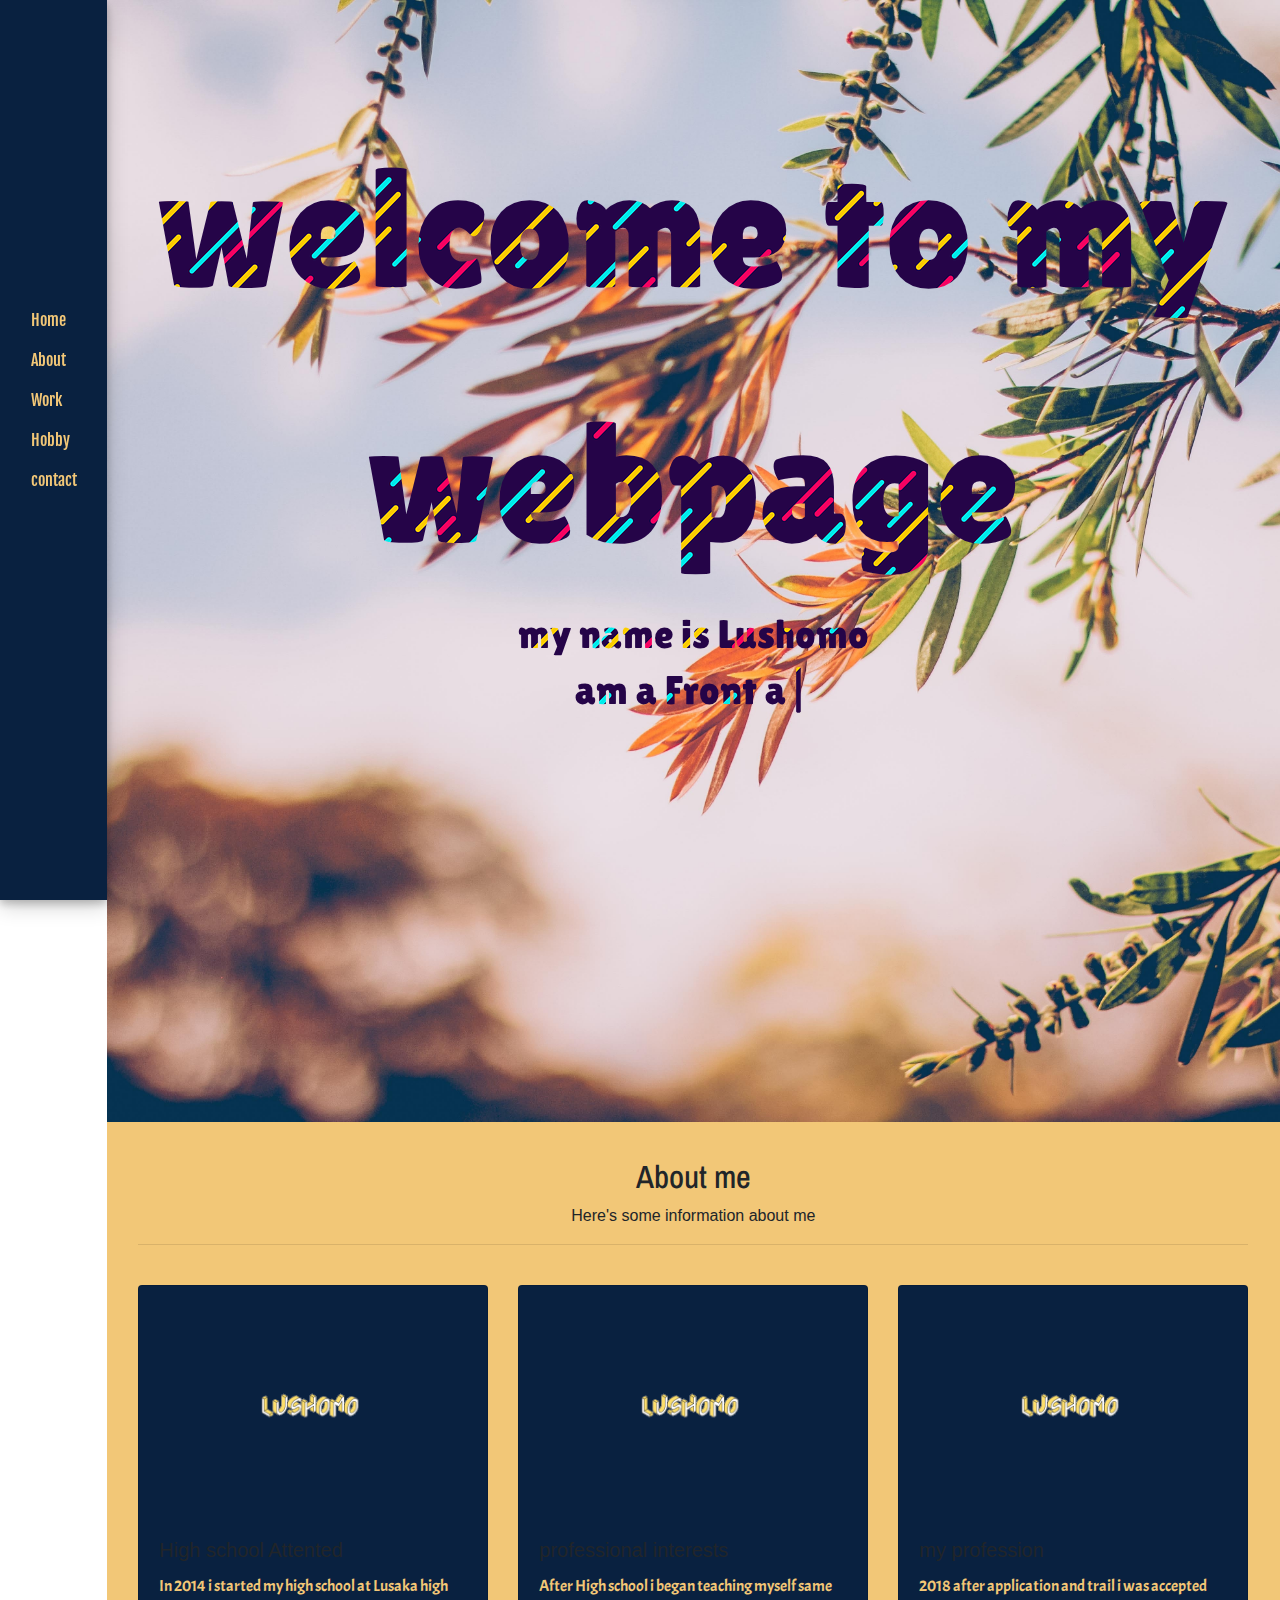
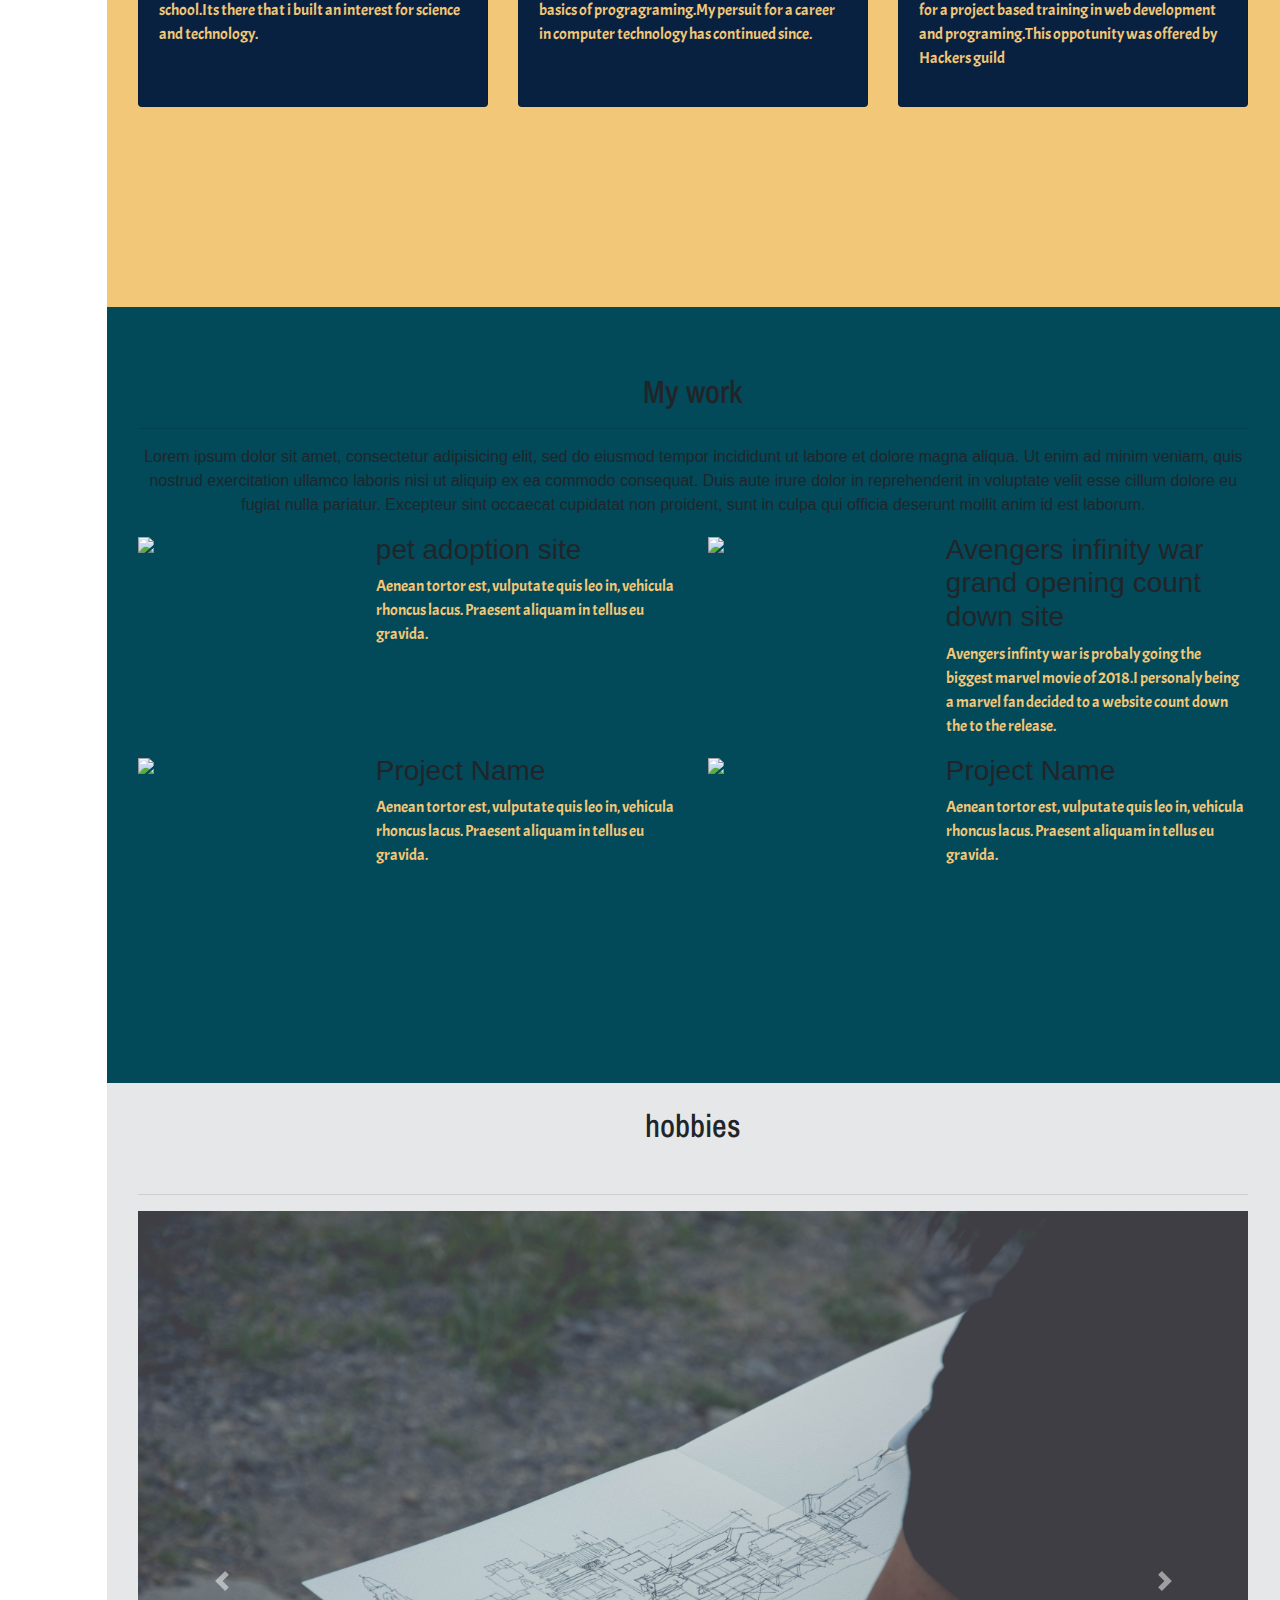
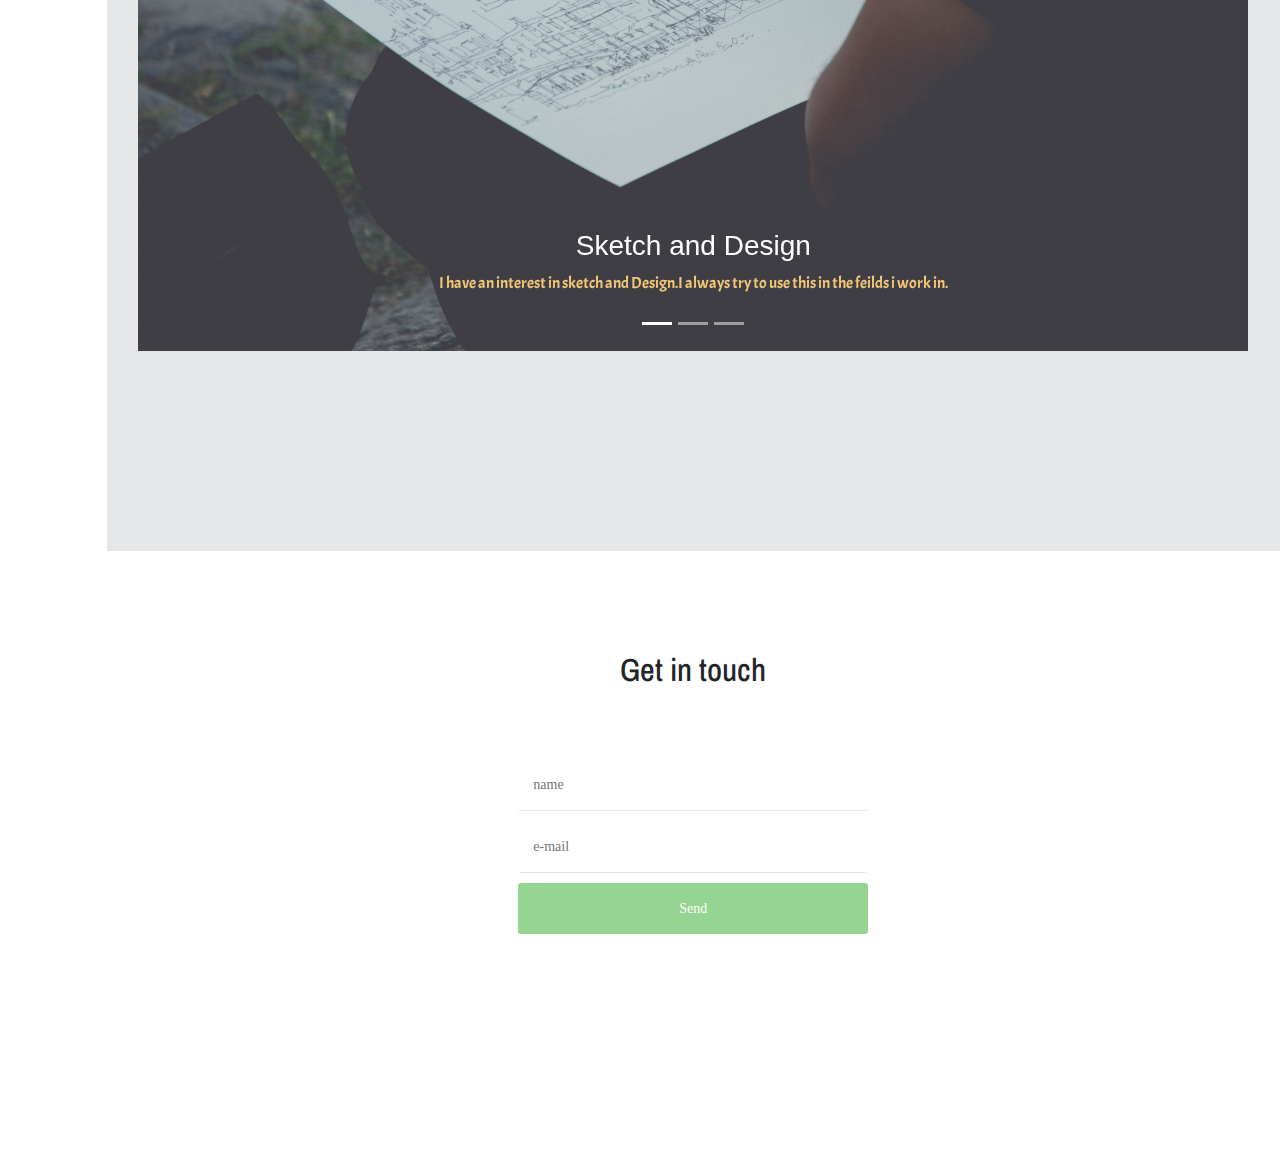
==== index.html @ 825590a0 "added two projects in my work section and updated text in head section" ====
<!DOCTYPE html>
<html>
  <head>
    <meta charset="utf-8">
    <link rel="stylesheet" href="style.css">
    <link rel="stylesheet" href="css/bootstrap.css">
    <link href="https://fonts.googleapis.com/css?family=Josefin+Slab" rel="stylesheet">
    <link href="https://fonts.googleapis.com/css?family=Lilita+One" rel="stylesheet">
    <link href="https://fonts.googleapis.com/css?family=Bungee+Hairline|Fjalla+One|Lilita+One" rel="stylesheet">
    <link href="https://fonts.googleapis.com/css?family=Archivo+Narrow|Bungee+Hairline|Fjalla+One|Lilita+One" rel="stylesheet">
    <link href="https://fonts.googleapis.com/css?family=Acme|Archivo+Narrow|Bungee+Hairline|Fjalla+One|Lilita+One" rel="stylesheet">

    <title>lushomo</title>
  </head>
  <body>

    <div class="container-fluid">
      <div class="row">

<nav class="col-md-1 d-none d-md-block bg-ligh sidebar" id="Nav">
    <a id="home" class="nav-link active" href="#" style="color:#F2C777">Home</a>
    <a id="bt"  class="nav-link active" href="#" style="color:#F2C777">About</a>
    <a  id="bt1"  class="nav-link active" href="#" style="color:#F2C777">Work</a>
    <a  id="bt2" class="nav-link active" href="#"   style="color:#F2C777">Hobby</a>
    <a  id="bt3" class="nav-link active" href="#" style="color:#F2C777">contact</a>
</nav>
<main role="main"class="col-md-11 ml-sm-auto  ">
  <!-- first row -->
<div class="row" id="D1">
  <div class="container">
    <div class="container-text">
      welcome to my webpage
    <h1> my name is Lushomo</h1>
    <h1 style="text-align:center; padding-bottom:200px;" id="headtext"><span class="element"></span></h1>
  </div>
  </div>
</div>
<!-- second row -->
<div class="row" id="D2">
<div class="container">
  <center>
<p id="p1">
  <h2 id="h1">About me</h2>
  Here's some information about me
  <hr>
</p>
</center>
<br>
<div class="card-deck">
  <div class="card" id="c1">
    <img class="card-img-top" src="logo.png" alt="Card image cap">
    <div class="card-body">
      <h5 class="card-title">High school Attented</h5>
      <p class="card-text">In 2014 i started my high school at Lusaka high school.Its there that i built an interest for science and technology.</p>
      <p class="card-text"><small class="text-muted"></small></p>
    </div>
  </div>
  <div class="card" id="c2">
    <img class="card-img-top" src="logo.png" alt="Card image cap">
    <div class="card-body">
      <h5 class="card-title">professional interests</h5>
      <p class="card-text">After High school i began teaching myself same basics of progragraming.My persuit for a career in computer technology has continued since.</p>
      <p class="card-text"><small class="text-muted"></small></p>
    </div>
  </div>
  <div class="card" id="c3">
    <img class="card-img-top"src="logo.png" alt="Card image cap">
    <div class="card-body">
      <h5 class="card-title"> my profession</h5>
      <p class="card-text">2018 after application and trail i was accepted for a project based training in web development and programing.This oppotunity was offered by Hackers guild</p>
      <p class="card-text"><small class="text-muted"></small></p>
    </div>
  </div>
</div>
</div>
</div>
<!-- third row -->
<div class="row 1" id="D3">
  <div class="container">
  <center>
<p id="p2">
  <h2 id="h2">My work</h2>
  <hr>
  Lorem ipsum dolor sit amet, consectetur adipisicing elit, sed do eiusmod tempor incididunt ut labore et dolore magna aliqua. Ut enim ad minim veniam, quis nostrud exercitation ullamco laboris nisi ut aliquip ex ea commodo consequat. Duis aute irure dolor in reprehenderit in voluptate velit esse cillum dolore eu fugiat nulla pariatur. Excepteur sint occaecat cupidatat non proident, sunt in culpa qui officia deserunt mollit anim id est laborum.
</p>
</center>
<div class="row projects">
              <div class="col-sm-6 item">
                  <div class="row">
                      <div class="col-md-5">
                          <a href="https://placeholder.com"><img class="img-responsive" src="http://via.placeholder.com/150x150"></a>
                      </div>
                      <div class="col-md-7">
                          <h3 class="name">pet adoption site</h3>
                          <p class="description">Aenean tortor est, vulputate quis leo in, vehicula rhoncus lacus. Praesent aliquam in tellus eu gravida.</p>
                      </div>
                  </div>
              </div>
              <br>
              <div class="col-sm-6 item">
                  <div class="row">
                      <div class="col-md-5">
                          <a href="https://placeholder.com"><img class="img-responsive" src="http://via.placeholder.com/150x150"></a>
                      </div>
                      <div class="col-md-7">
                          <h3 class="name">Avengers infinity war grand opening count down site</h3>
                          <p class="description">Avengers infinty war is probaly going  the biggest marvel movie of 2018.I personaly being a marvel fan decided to a website count down the to the release.</p>
                      </div>
                  </div>
              </div>
              <br>
              <div class="col-sm-6 item">
                  <div class="row">
                      <div class="col-md-5">
                          <a href="https://placeholder.com"><img class="img-responsive" src="http://via.placeholder.com/150x150"></a>
                      </div>
                      <div class="col-md-7">
                          <h3 class="name">Project Name</h3>
                          <p class="description">Aenean tortor est, vulputate quis leo in, vehicula rhoncus lacus. Praesent aliquam in tellus eu gravida.</p>
                      </div>
                  </div>
              </div>
              <br>
              <div class="col-sm-6 item">
                  <div class="row">
                      <div class="col-md-5">
                          <a href="https://placeholder.com"><img class="img-responsive" src="http://via.placeholder.com/150x150"></a>
                      </div>
                      <div class="col-md-7">
                          <h3 class="name">Project Name</h3>
                          <p class="description">Aenean tortor est, vulputate quis leo in, vehicula rhoncus lacus. Praesent aliquam in tellus eu gravida.</p>
                      </div>
                  </div>
              </div>
          </div>
</div>
</diV>
<!-- fourth row -->
<div class="row" id="D4">
  <div class="container">
    <br>
<center>
  <h2 id="h3"> hobbies</h2>
</center>
<br>
<hr>

<!-- carousel -->
<div id="carouselExampleIndicators" class="carousel slide" data-ride="carousel">
  <ol class="carousel-indicators">
    <li data-target="#carouselExampleIndicators" data-slide-to="0" class="active"></li>
    <li data-target="#carouselExampleIndicators" data-slide-to="1"></li>
    <li data-target="#carouselExampleIndicators" data-slide-to="2"></li>
  </ol>
  <div class="carousel-inner">
    <div class="carousel-item active">
      <img class="d-block w-100" src="sd.jpg" alt="First slide">
      <div class="carousel-caption d-none d-md-block">
    <h3>Sketch and Design</h3>
    <p>I have an interest in sketch and Design.I always try to use this in the feilds i work in. </p>
  </div>
    </div>
    <div class="carousel-item">
      <img class="d-block w-100" src="travel.jpg" alt="Second slide">
      <div class="carousel-caption d-none d-md-block">
    <h3>travel</h3>
    <p>I love to travel </p>
  </div>
    </div>
    <div class="carousel-item">
      <img class="d-block w-100" src="code.jpg" alt="Third slide">
      <div class="carousel-caption d-none d-md-block">
    <h3>coding</h3>
    <p>Developed an imterest of coding and later decided to ersue it as a career</p>
  </div>
    </div>
  </div>
    <a class="carousel-control-prev" href="#carouselExampleIndicators" role="button" data-slide="prev">
      <span class="carousel-control-prev-icon" aria-hidden="true"></span>
      <span class="sr-only">Previous</span>
    </a>
    <a class="carousel-control-next" href="#carouselExampleIndicators" role="button" data-slide="next">
      <span class="carousel-control-next-icon" aria-hidden="true"></span>
      <span class="sr-only">Next</span>
    </a>
    </div>
  </div>
</div>
<!-- fifth -->
<div class="row" id="D5">
  <div class="container">
    <center><h2 id="h4">Get in touch</h2></center>
    <!-- form -->
    <form id="subscribe">
<input type="text" placeholder="name">
<input type="text" placeholder="e-mail">
<input type="submit" value="Send">
</form>
<br>
<br>
<br>
<br>
<br>
<br>
<br>
<br>
<br>
<center>
<i class="fab fa-facebook fa-lg "></i>
<i class="fab fa-twitter-square fa-lg "></i>
</center>
<br>
  </div>
</div>
</main>
      </div>
    </div>
    <!-- script -->
<script src="js/jquery-3.3.1.min.js" charset="utf-8"></script>
<script src="typed.js-master/lib/typed.min.js" charset="utf-8"></script>
<script src="js/script.js" charset="utf-8"></script>
<script src="js/bootstrap.js" charset="utf-8"></script>
<script defer src="https://use.fontawesome.com/releases/v5.0.7/js/all.js"></script>



  </body>
</html>
---- style.css ----
html {
  box-sizing: border-box;
}
#Nav{

  background-color: #092140;
   height: 100%;
   position: fixed;
   top: 0;
   bottom: 0;
   left: 0;
   z-index: 100;
   padding-top: 300px;
    box-shadow: 0 4px 8px 0 rgba(0, 0, 0, 0.2), 0 6px 20px 0 rgba(0, 0, 0, 0.19);
    text-shadow: 0 4px 8px 0 rgba(0, 0, 0, 0.2), 0 6px 20px 0 rgba(0, 0, 0, 0.19);
}

#headtext{
  /*font-family: 'Josefin Slab', serif;
  color: #E6E7E8*/
  padding-bottom: 300px
}
#h1{
font-family: 'Archivo Narrow', sans-serif;
  }
  #h2{
font-family: 'Archivo Narrow', sans-serif;

  }
#h3{
font-family: 'Archivo Narrow', sans-serif;
  }
 #h4{
  font-family: 'Archivo Narrow', sans-serif;
  padding-top: 100px
}
p{
  font-family: 'Acme', sans-serif;
  color: #F2C777;
}


#D1{
background: url(tree.jpg) center;
  background-size: cover;
  padding-top: 100px;
  position: relative;
  text-align: center;

}

#D2{
  background: #F2C777;
  padding-top: 20px;
  padding-bottom: 200px;
}
#D3{
  background: #024959;
  padding-bottom: 200px;
  padding-top: 50px;

}
#D4{
background: #E6E7E8;
padding-bottom: 200px
}

a{
  font-family: 'Fjalla One', sans-serif;
  color: #BF2A2A
}
a:hover{
  transition: all 0.3s cubic-bezier(0.000, 0.000, 0.230, 1);
    background-position: 0%;
    color:  #BF2A2A;
}
/*heading style*/
@keyframes filling {
  from{
    background-position: center 25%;
  }
  to {
    background-position: center 50%;
  }
}

.container-text {
  background-image:  url("textbg.png");
  -webkit-text-fill-color: transparent;
  -webkit-background-clip: text;
  color:  #FFFFFF;
  padding-bottom:200px;
  font-size: 170px;
font-family: 'Lilita One', cursive;
  animation: filling 3s ease forwards;

}
/*form style*/
@import url(https://fonts.googleapis.com/css?family=Open+Sans);

html {
    background: #f8f8f8;
}


#subscribe {
    width: 350px;
    margin: 70px auto 0;
}

#subscribe input[type="text"], #subscribe input[type="submit"] {
    font-family: Open Sans;
    font-size: 14px;
    width: 350px;
    padding: 15px;
    box-sizing: border-box;
    -moz-box-sizing: border-box;
    border: none;
    -moz-border-radius: 3px;
    border-radius: 3px;
}

#subscribe input[type="text"] {
    background: white;
    margin: 0 0 10px;
    border-bottom: 1px solid #e5e5e5;
}

#subscribe input[type="text"]:focus {
    outline: none;
}

#subscribe input[type="submit"] {
    background: #96d492;
    color: white;
    cursor: pointer;
}

#subscribe input[type="submit"]:hover {
    background: #A4DFA1;
}

#subscribe input[type="submit"]:active {
    background: #8CC988;
}

[placeholder]:focus::-webkit-input-placeholder {
    -webkit-transition: all 0.3s ease-in-out;
    -moz-transition: all 0.3s ease-in-out;
    -ms-transition: all 0.3s ease-in-out;
    -o-transition: all 0.3s ease-in-out;
    transition: all 0.3s ease-in-out;
    -webkit-transform: translate(300px, 0);
    -moz-transform: translate(300px, 0);
    -ms-transform: translate(300px, 0);
    -o-transform: translate(300px, 0);
    transform: translate(300px, 0);
    opacity: 0;
}
 #c1 {
  background-color: #092140;
}
#c2 {
  background-color: #092140;
}
#c3 {
  background-color: #092140;
}
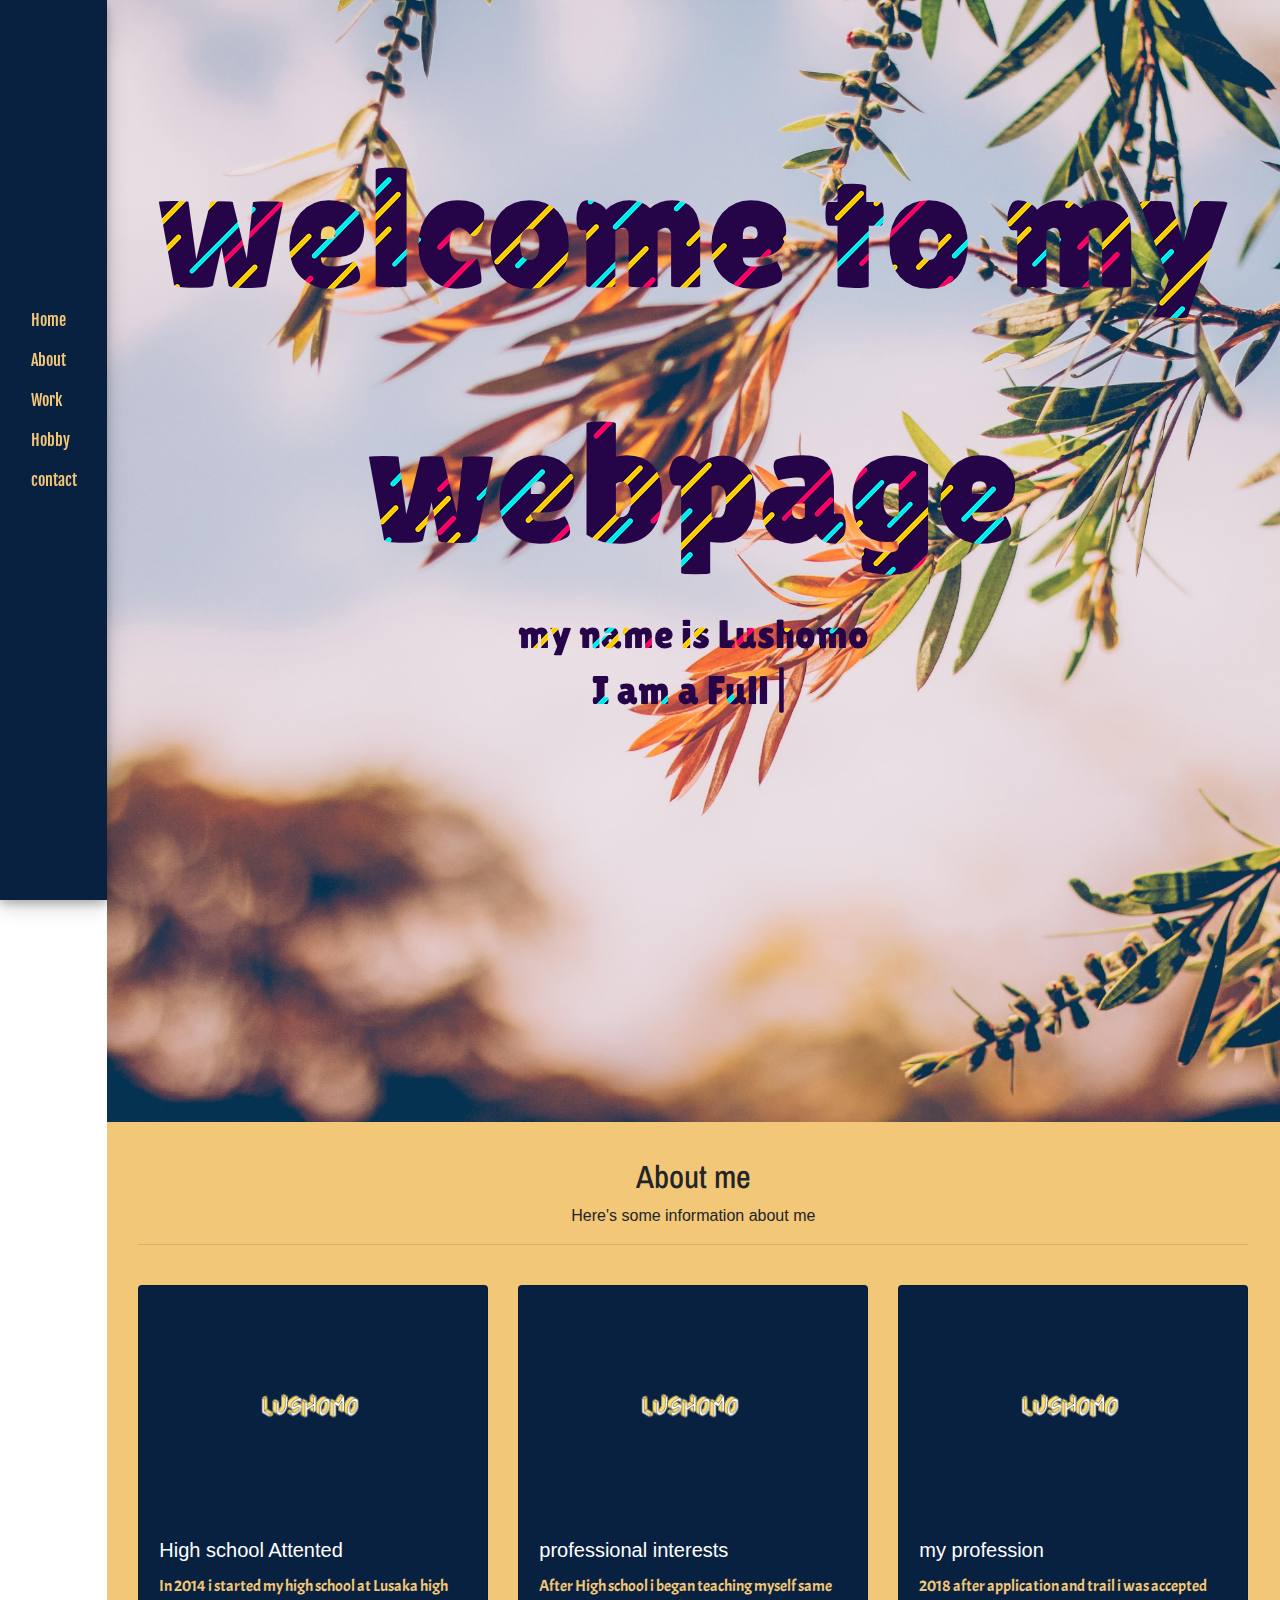
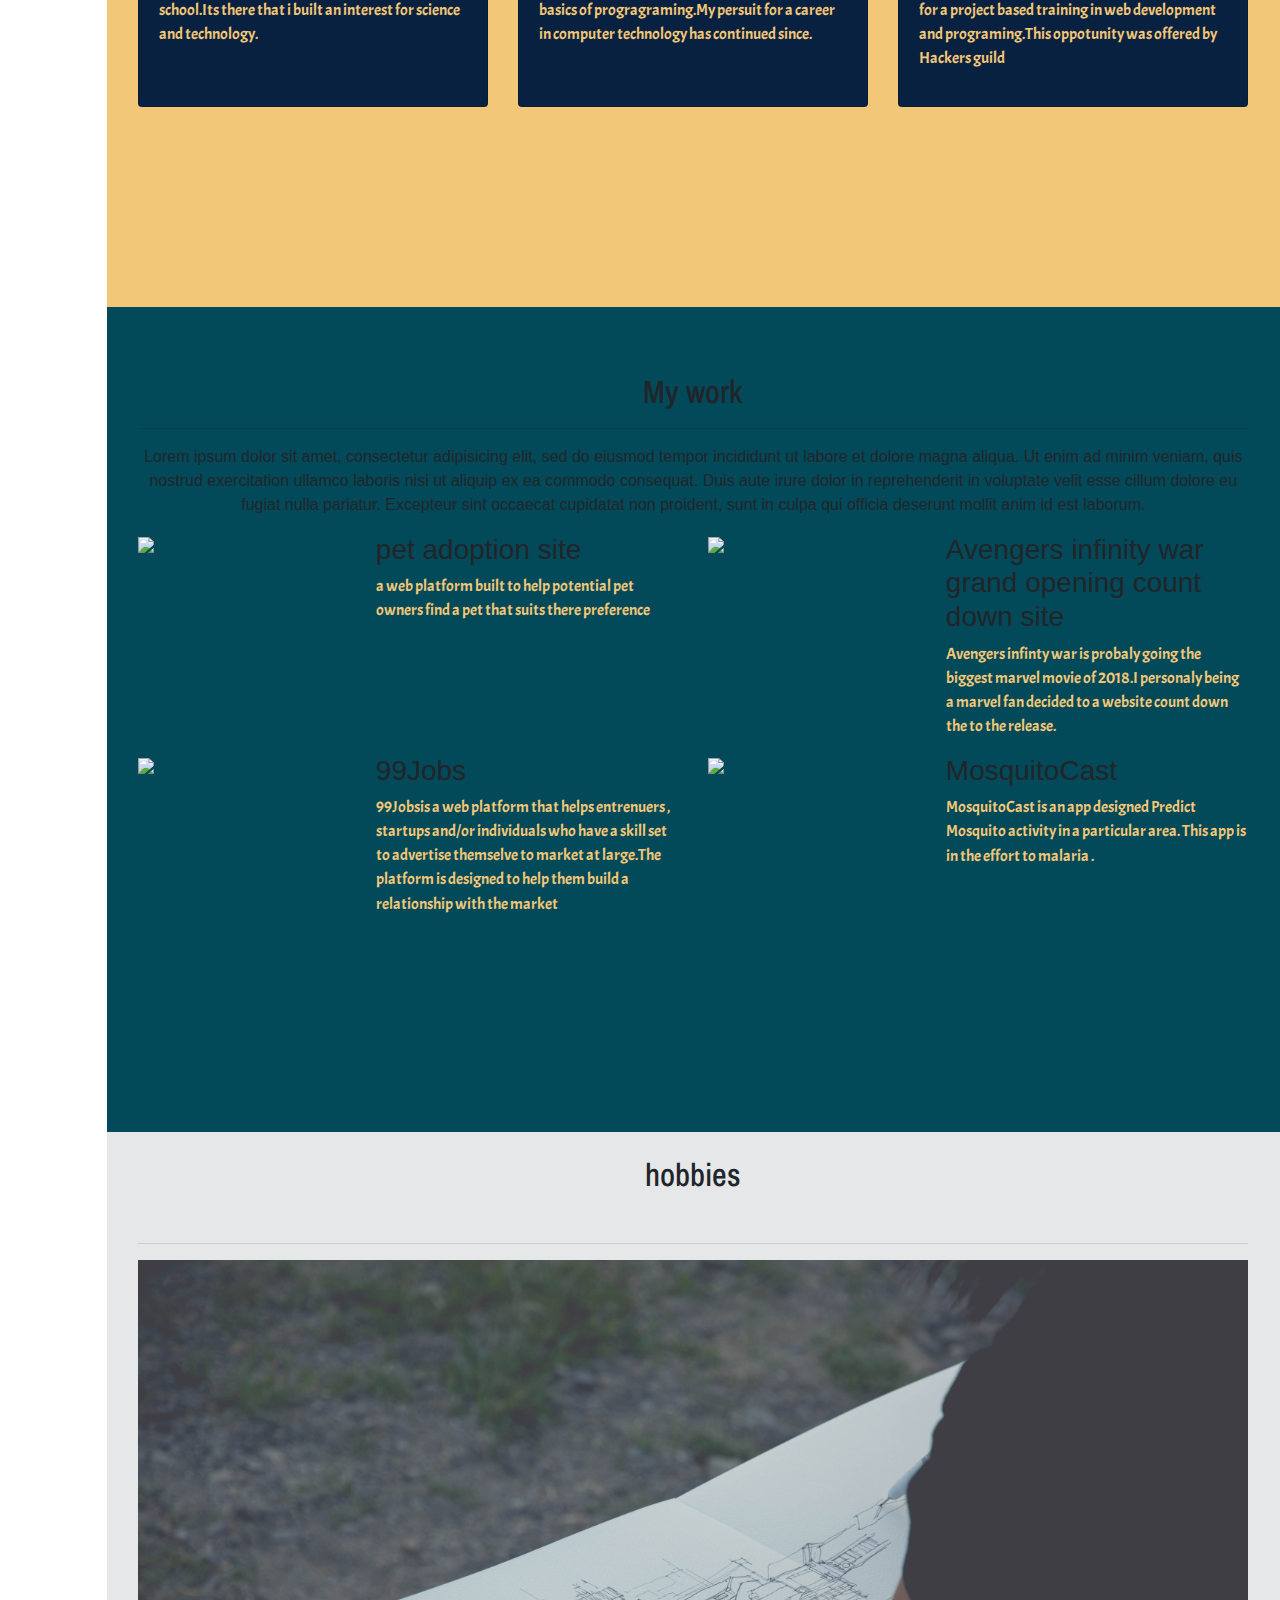
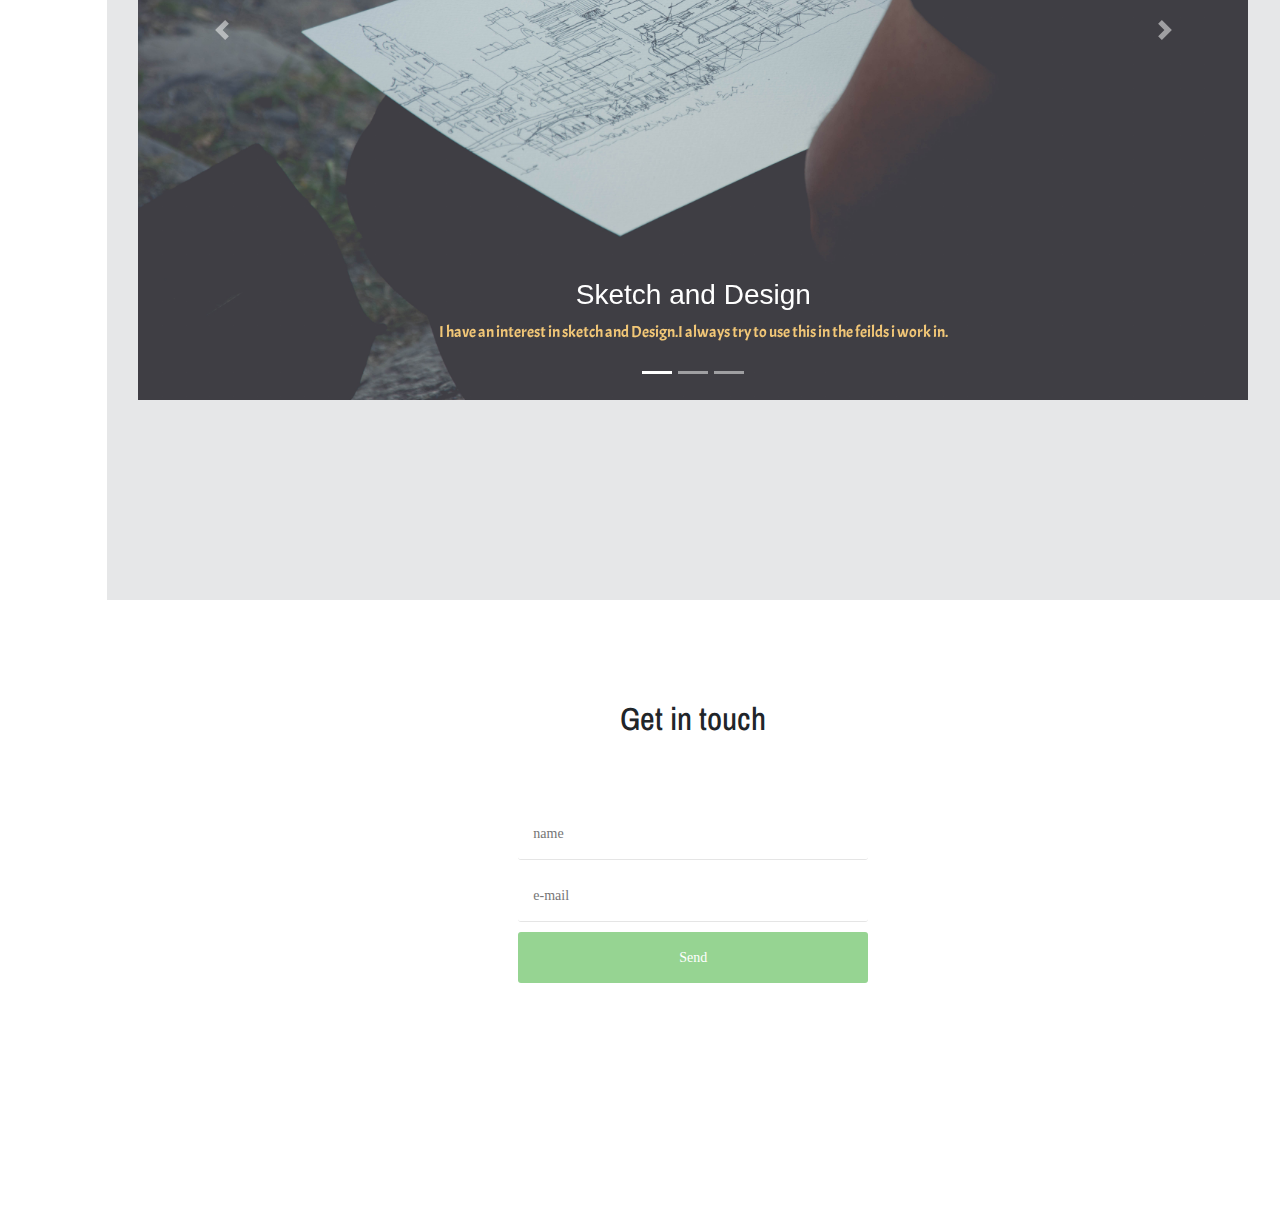
==== commit ba3dd53e: "updated my projects sections ,updated page introductions and change card titles to white for constra" ====
--- a/index.html
+++ b/index.html
@@ -36,7 +36,7 @@
   </div>
 </div>
 <!-- second row -->
-<div class="row" id="D2">
+<section class="row" id="D2">
 <div class="container">
   <center>
 <p id="p1">
@@ -50,7 +50,7 @@
   <div class="card" id="c1">
     <img class="card-img-top" src="logo.png" alt="Card image cap">
     <div class="card-body">
-      <h5 class="card-title">High school Attented</h5>
+      <h5 class="card-title title-color">High school Attented</h5>
       <p class="card-text">In 2014 i started my high school at Lusaka high school.Its there that i built an interest for science and technology.</p>
       <p class="card-text"><small class="text-muted"></small></p>
     </div>
@@ -58,7 +58,7 @@
   <div class="card" id="c2">
     <img class="card-img-top" src="logo.png" alt="Card image cap">
     <div class="card-body">
-      <h5 class="card-title">professional interests</h5>
+      <h5 class="card-title title-color">professional interests</h5>
       <p class="card-text">After High school i began teaching myself same basics of progragraming.My persuit for a career in computer technology has continued since.</p>
       <p class="card-text"><small class="text-muted"></small></p>
     </div>
@@ -66,14 +66,14 @@
   <div class="card" id="c3">
     <img class="card-img-top"src="logo.png" alt="Card image cap">
     <div class="card-body">
-      <h5 class="card-title"> my profession</h5>
+      <h5 class="card-title title-color"> my profession</h5>
       <p class="card-text">2018 after application and trail i was accepted for a project based training in web development and programing.This oppotunity was offered by Hackers guild</p>
       <p class="card-text"><small class="text-muted"></small></p>
     </div>
   </div>
 </div>
 </div>
-</div>
+</section>
 <!-- third row -->
 <div class="row 1" id="D3">
   <div class="container">
@@ -92,7 +92,7 @@
                       </div>
                       <div class="col-md-7">
                           <h3 class="name">pet adoption site</h3>
-                          <p class="description">Aenean tortor est, vulputate quis leo in, vehicula rhoncus lacus. Praesent aliquam in tellus eu gravida.</p>
+                          <p class="description">a web platform built to help potential pet owners find a pet that suits there preference</p>
                       </div>
                   </div>
               </div>
@@ -112,11 +112,11 @@
               <div class="col-sm-6 item">
                   <div class="row">
                       <div class="col-md-5">
-                          <a href="https://placeholder.com"><img class="img-responsive" src="http://via.placeholder.com/150x150"></a>
-                      </div>
-                      <div class="col-md-7">
-                          <h3 class="name">Project Name</h3>
-                          <p class="description">Aenean tortor est, vulputate quis leo in, vehicula rhoncus lacus. Praesent aliquam in tellus eu gravida.</p>
+                          <a href="https://github.com/Lushomochimimba/99-Jobs"><img class="img-responsive" src="http://via.placeholder.com/150x150"></a>
+                      </div>
+                      <div class="col-md-7">
+                          <h3 class="name">99Jobs</h3>
+                          <p class="description">99Jobsis a web platform that helps entrenuers , startups and/or individuals who have a skill set to advertise themselve to market at large.The platform is designed to help them build a relationship with the market <a href="https://github.com/Lushomochimimba/99-Jobs"></a></p>
                       </div>
                   </div>
               </div>
@@ -124,11 +124,11 @@
               <div class="col-sm-6 item">
                   <div class="row">
                       <div class="col-md-5">
-                          <a href="https://placeholder.com"><img class="img-responsive" src="http://via.placeholder.com/150x150"></a>
-                      </div>
-                      <div class="col-md-7">
-                          <h3 class="name">Project Name</h3>
-                          <p class="description">Aenean tortor est, vulputate quis leo in, vehicula rhoncus lacus. Praesent aliquam in tellus eu gravida.</p>
+                          <a href="https://github.com/kachaMukabe/fireGlaciers "><img class="img-responsive" src="http://via.placeholder.com/150x150"></a>
+                      </div>
+                      <div class="col-md-7">
+                          <h3 class="name">MosquitoCast</h3>
+                          <p class="description">MosquitoCast is an app designed Predict Mosquito activity in a particular area. This app is in the effort to malaria . <a href="https://github.com/kachaMukabe/fireGlaciers "></a></p>
                       </div>
                   </div>
               </div>
@@ -206,8 +206,8 @@
 <br>
 <br>
 <center>
-<i class="fab fa-facebook fa-lg "></i>
-<i class="fab fa-twitter-square fa-lg "></i>
+ <a href=""><i class="fab fa-facebook fa-lg "></i></a>
+ <a href="https://twitter.com/LushomoChimimba"><i class="fab fa-twitter-square fa-lg "></i></a>
 </center>
 <br>
   </div>
--- a/style.css
+++ b/style.css
@@ -166,3 +166,6 @@
 #c3 {
   background-color: #092140;
 }
+.title-color{
+  color: white;
+}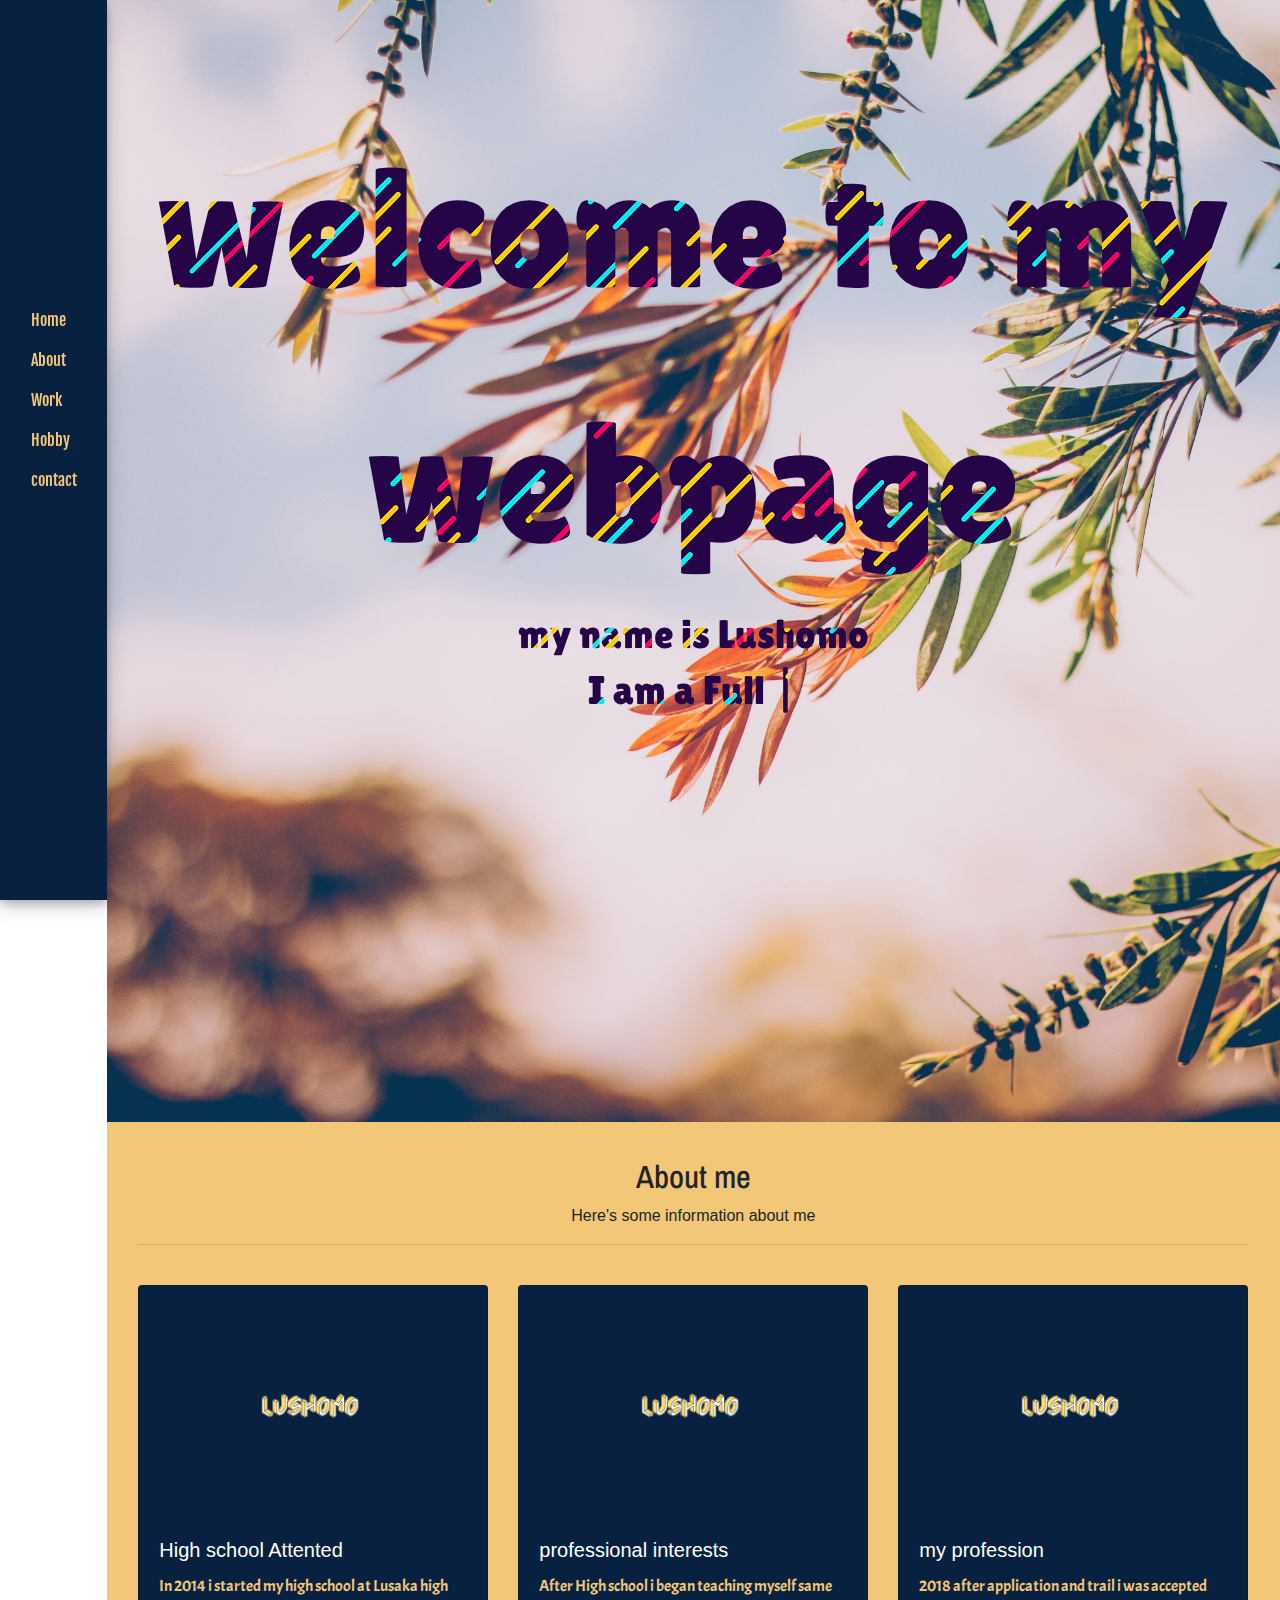
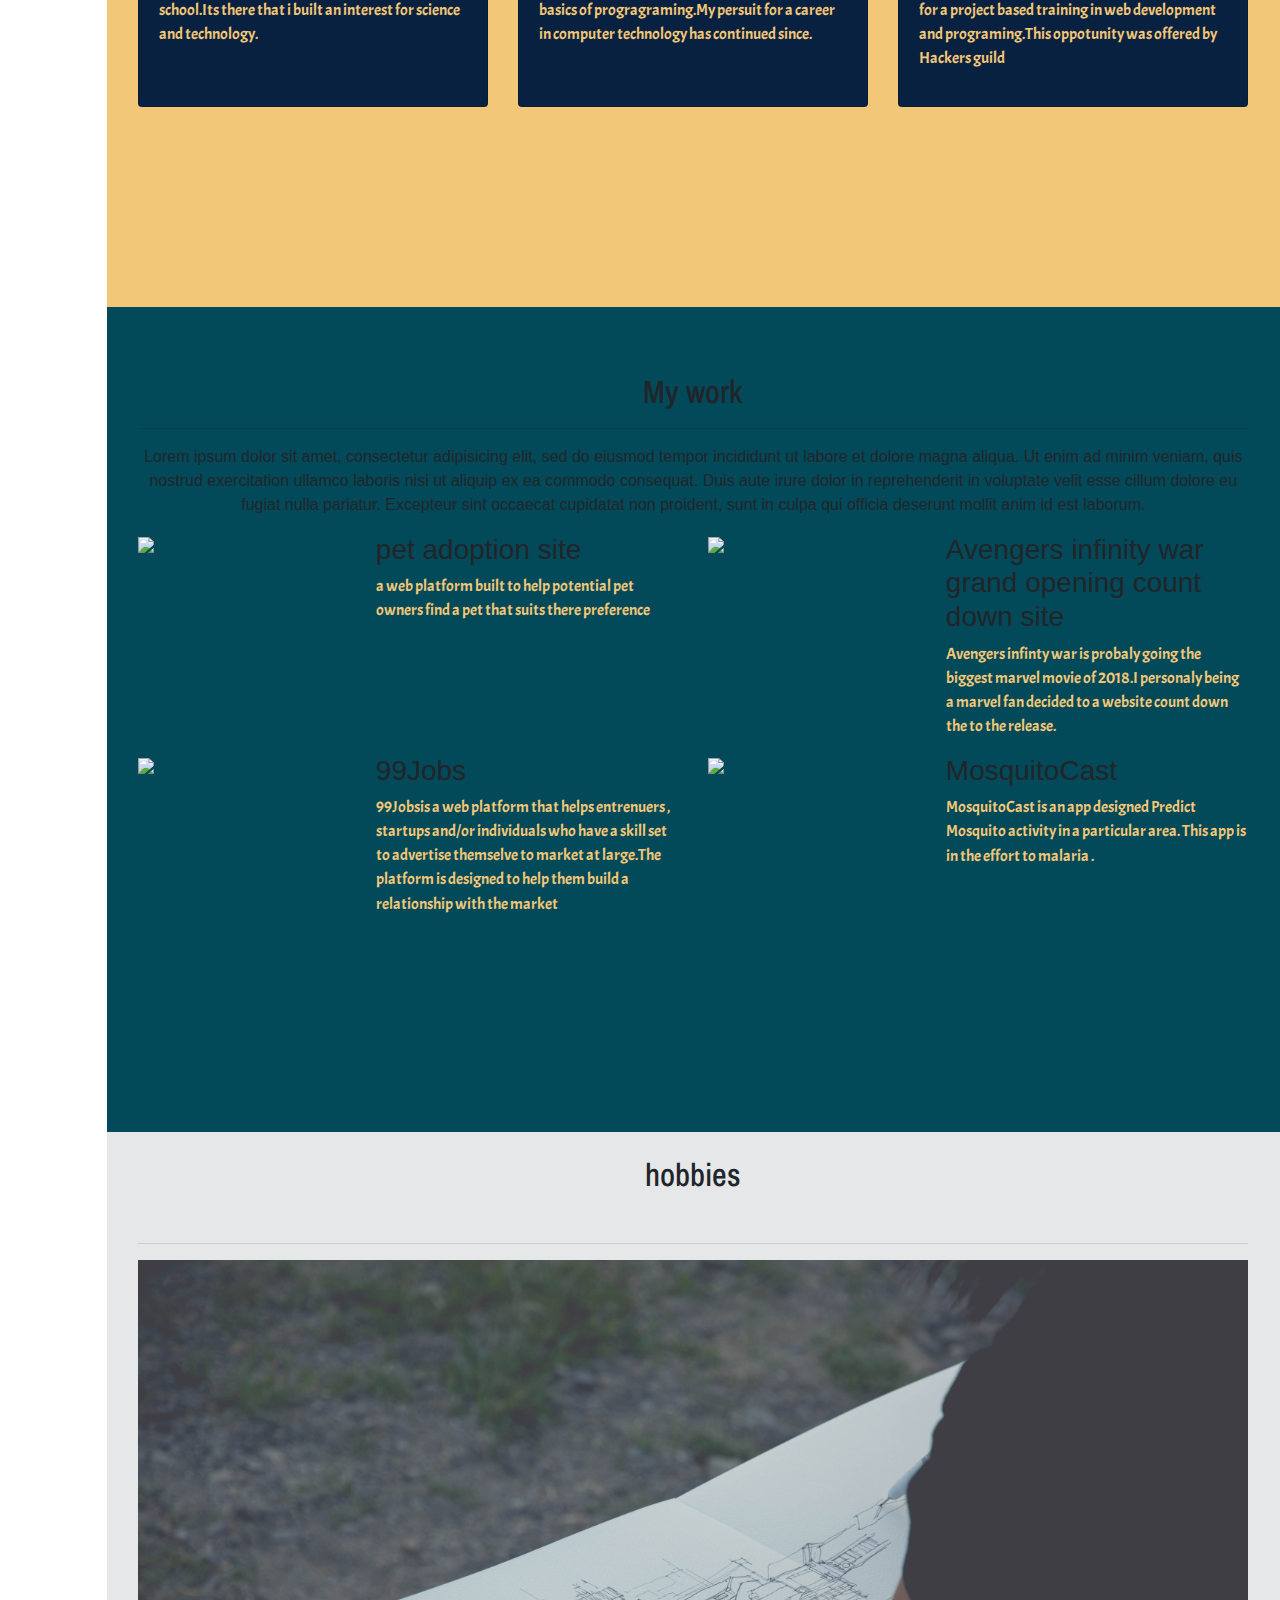
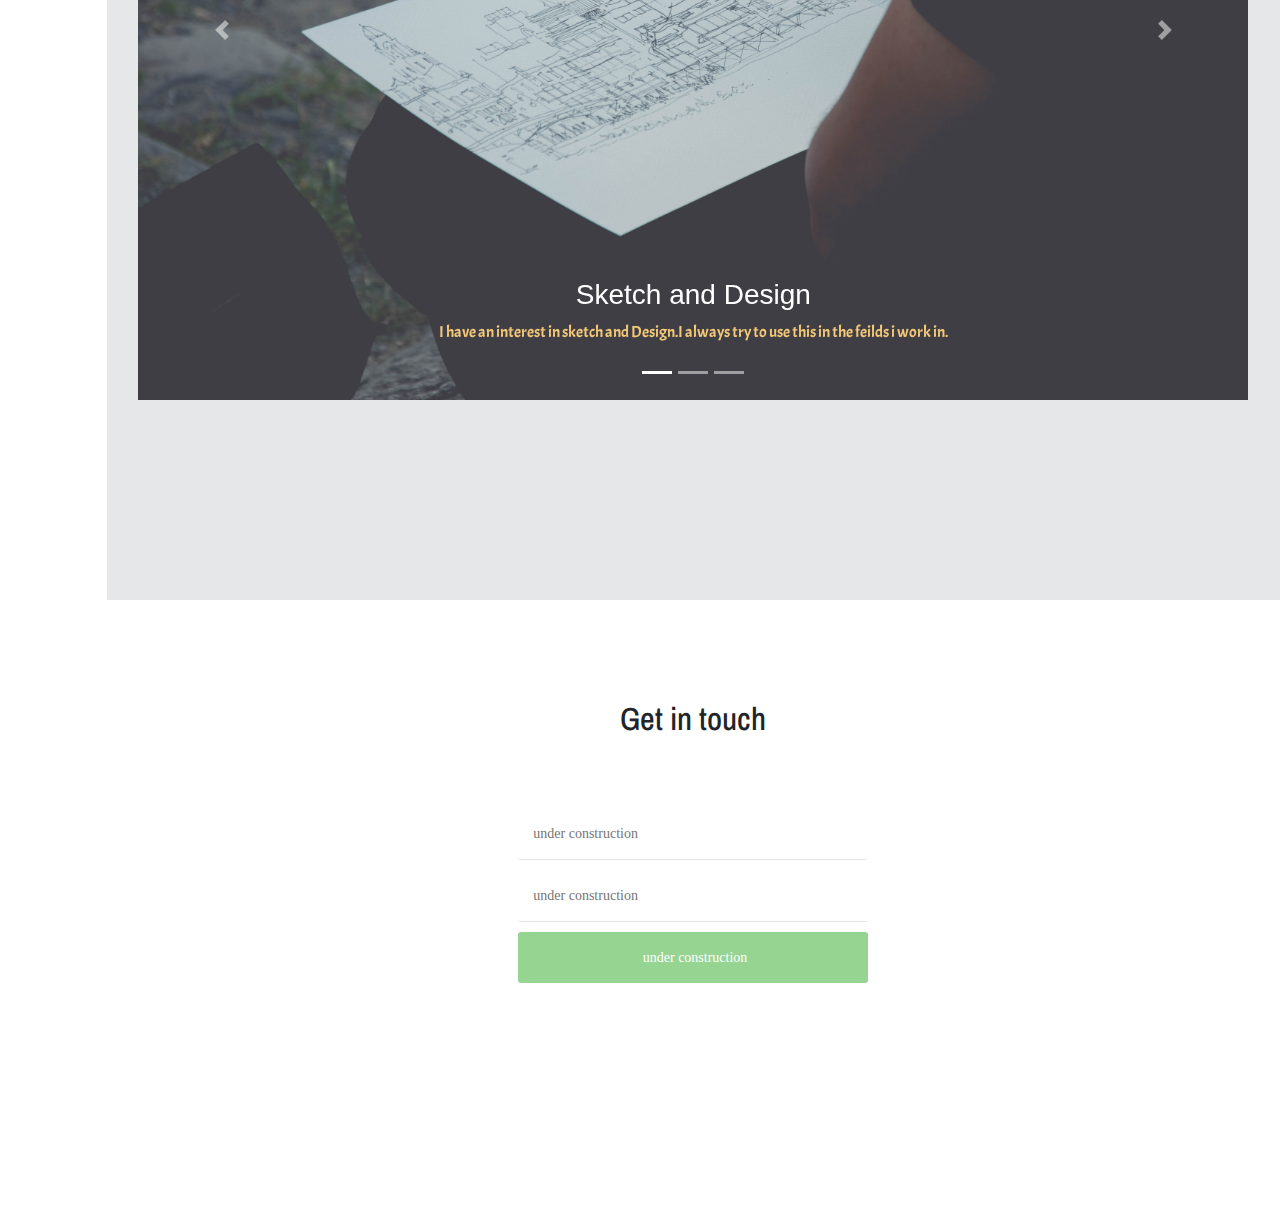
==== commit 112c3c76: "added under construction text on get in touch section" ====
--- a/index.html
+++ b/index.html
@@ -192,9 +192,9 @@
     <center><h2 id="h4">Get in touch</h2></center>
     <!-- form -->
     <form id="subscribe">
-<input type="text" placeholder="name">
-<input type="text" placeholder="e-mail">
-<input type="submit" value="Send">
+<input type="text" placeholder="under construction">
+<input type="text" placeholder="under construction">
+<input type="submit" value=" under construction">
 </form>
 <br>
 <br>
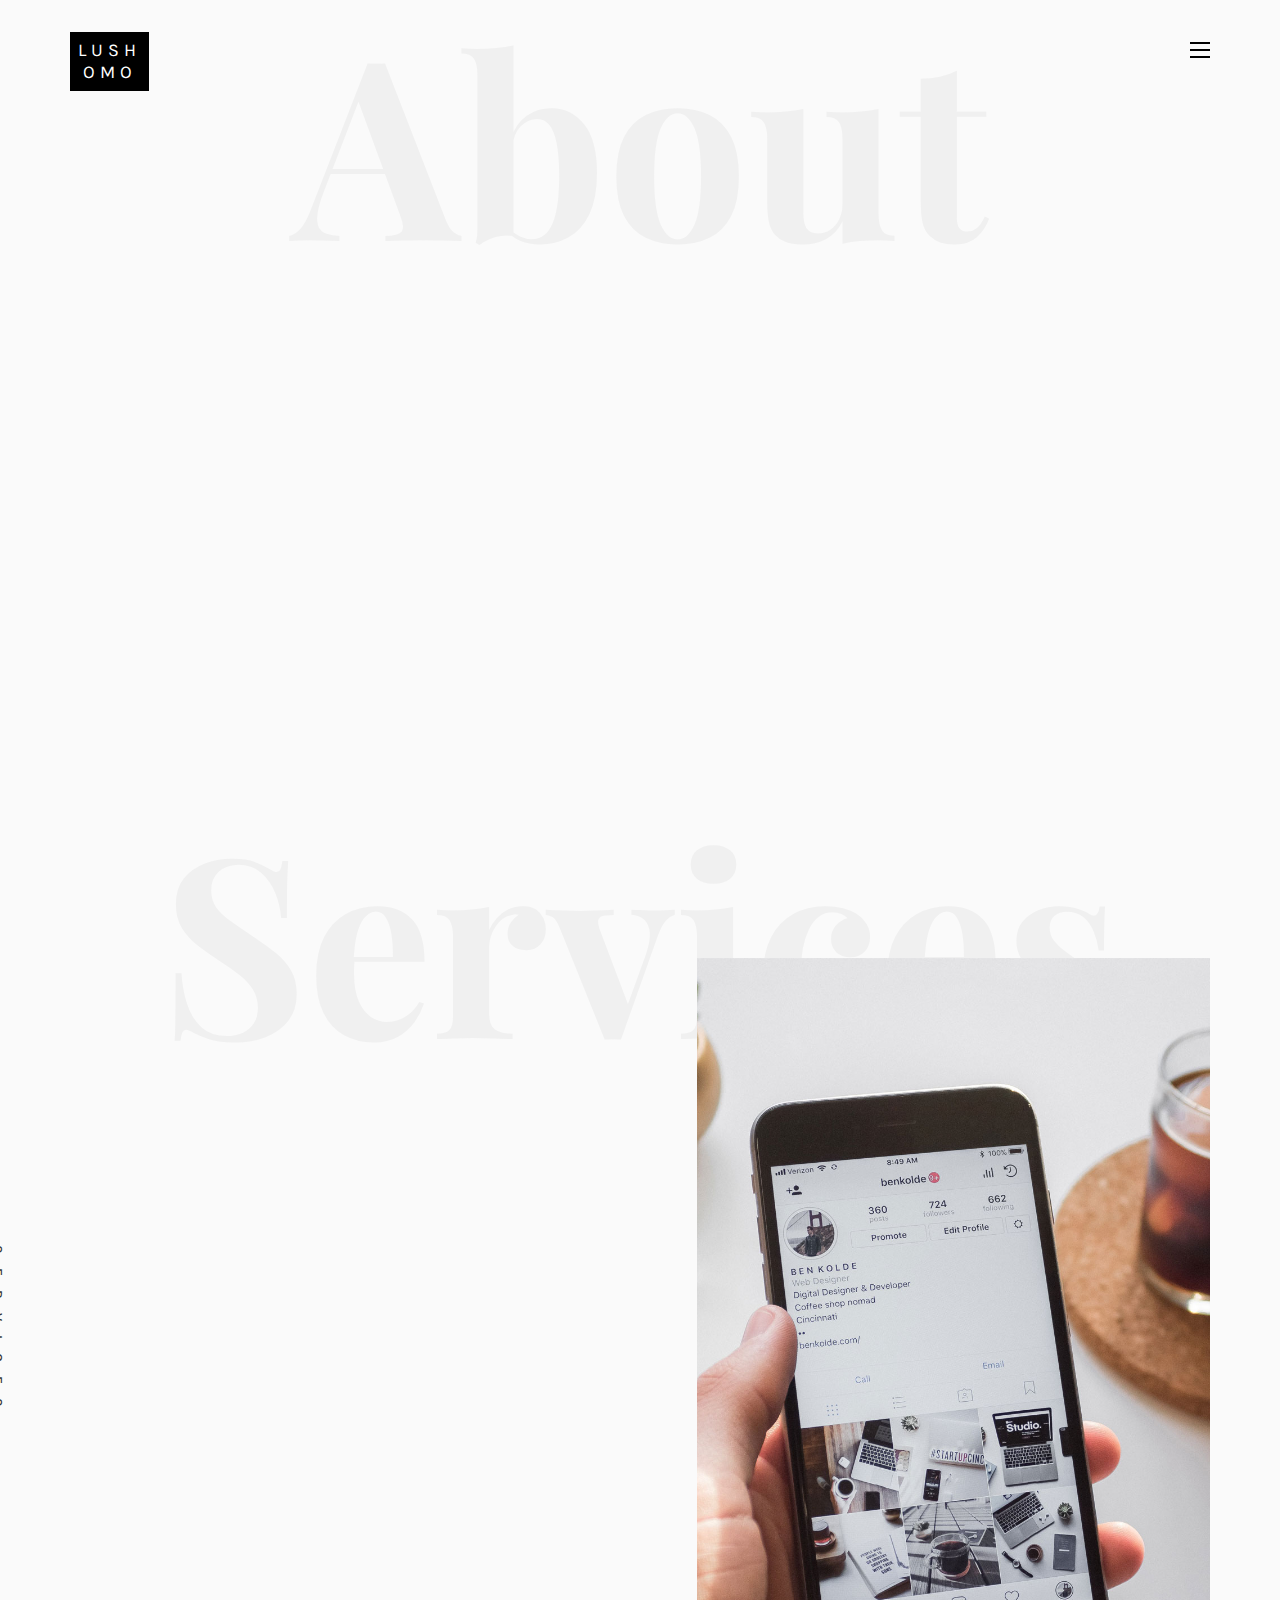
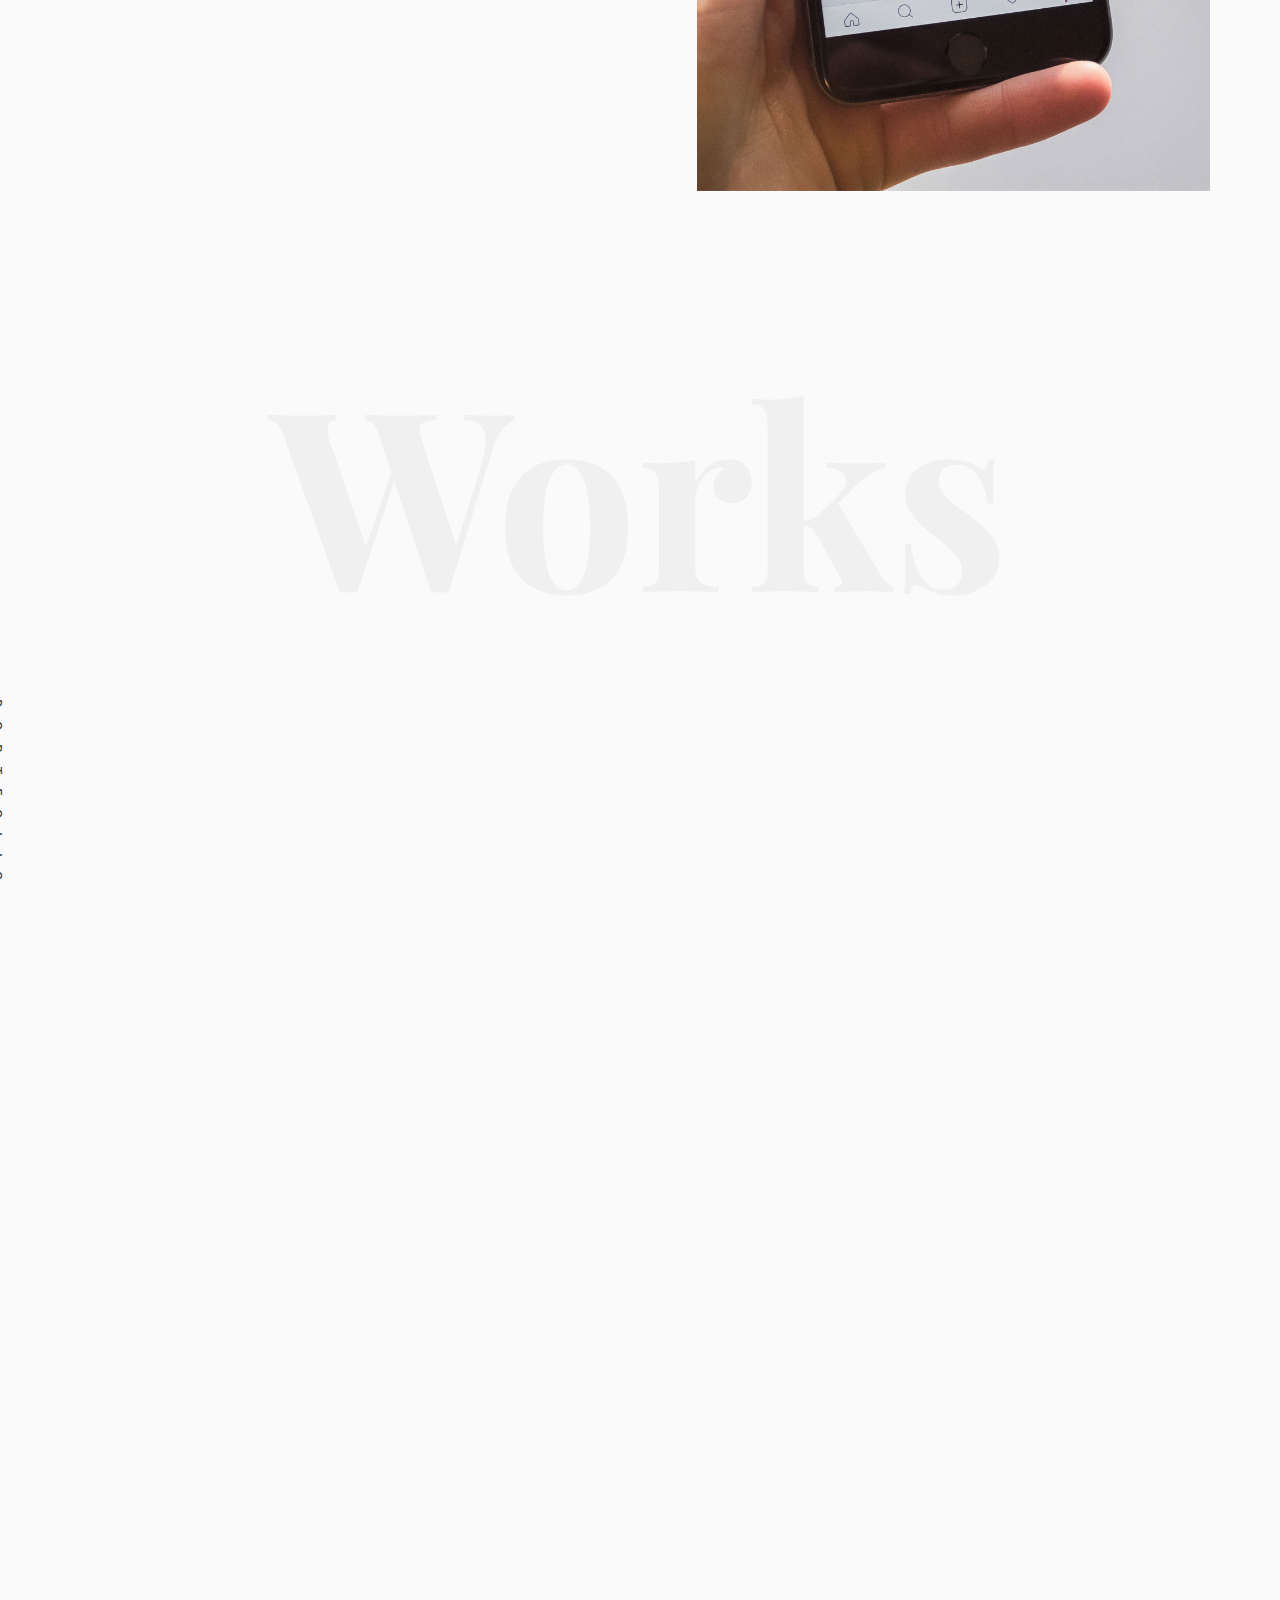
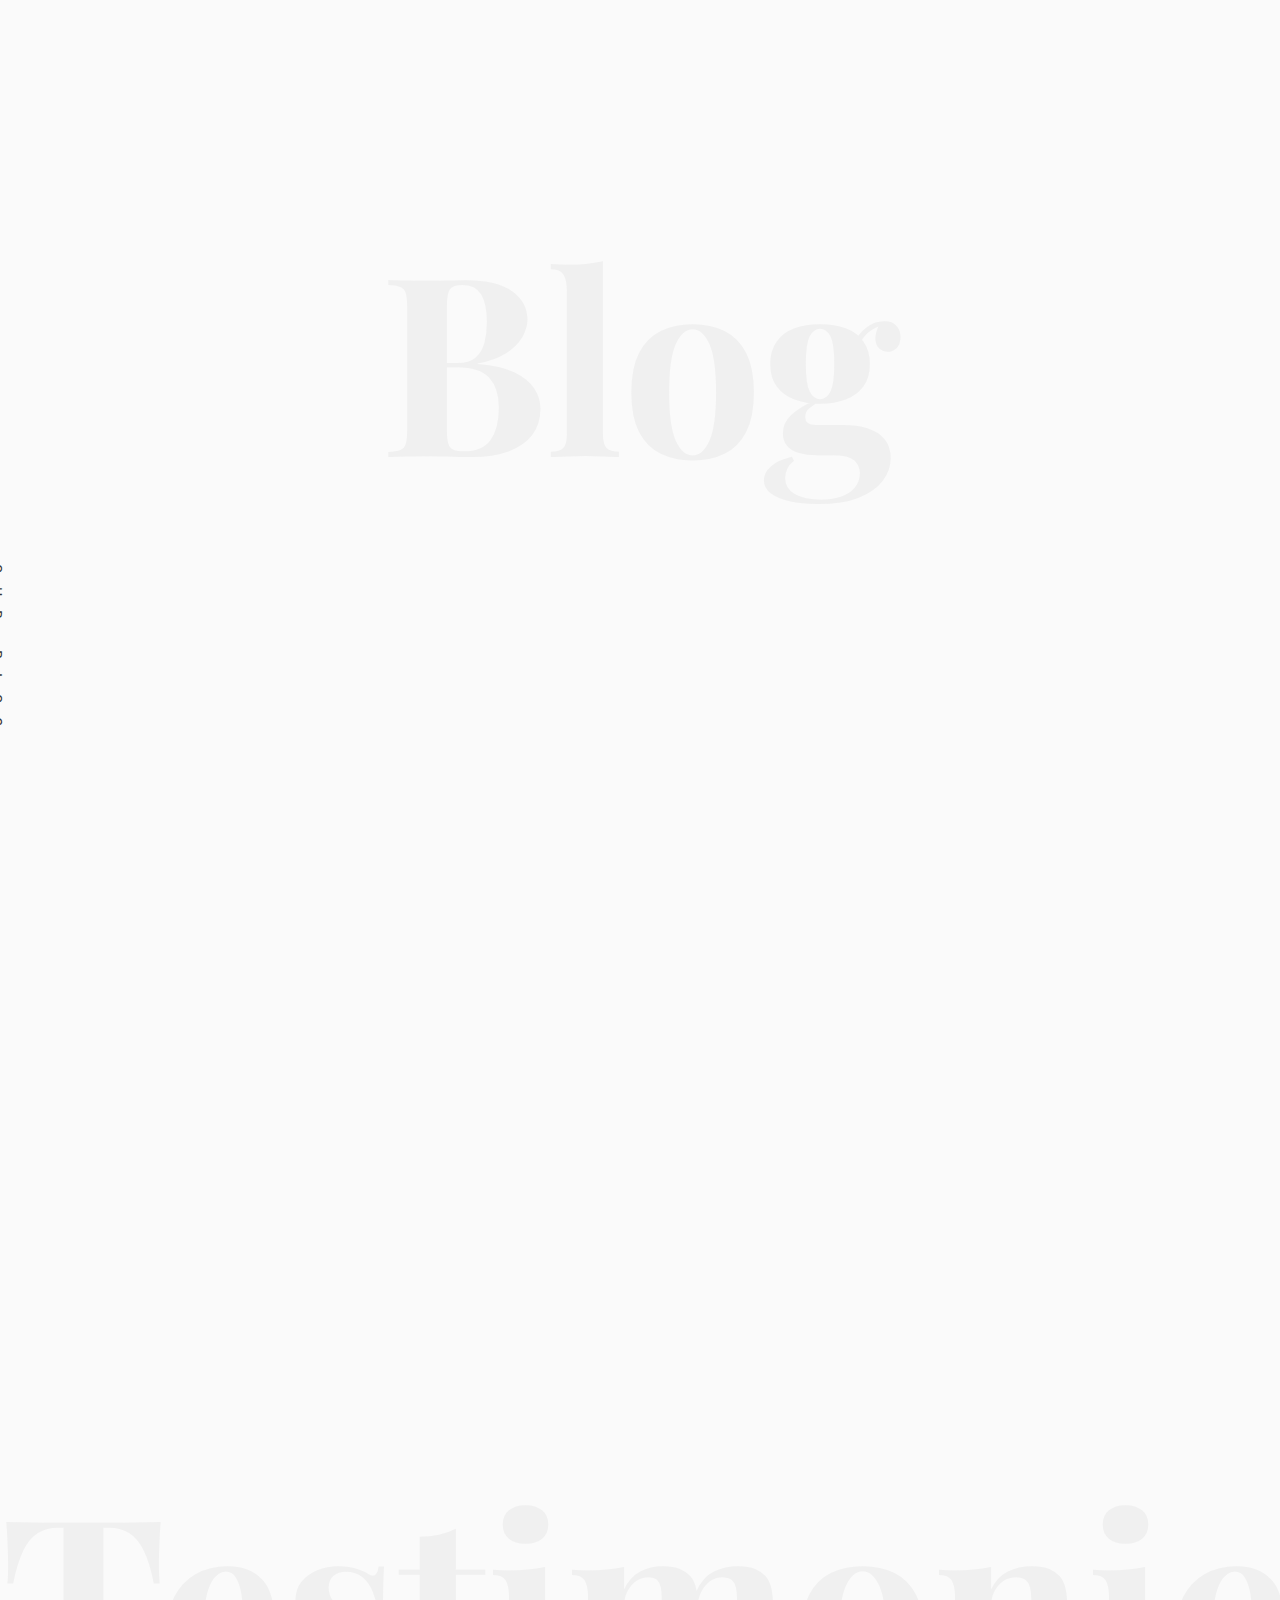
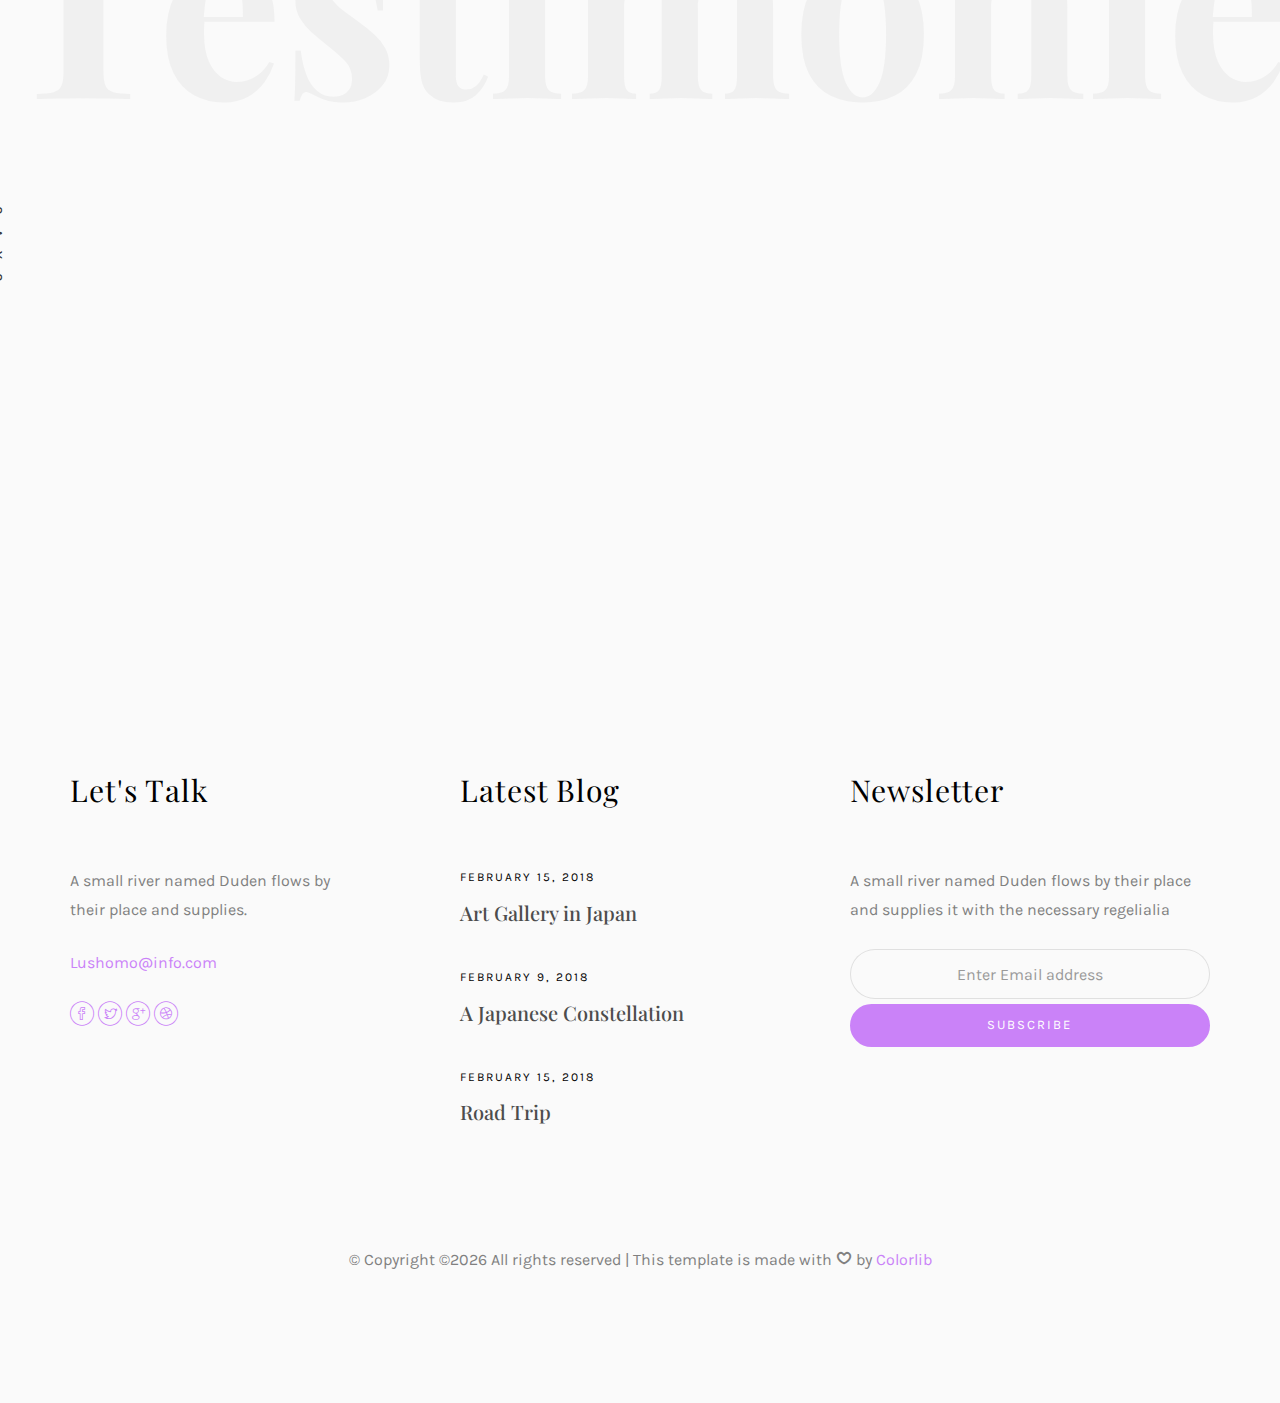
==== commit 5127a773: "added profession and skills" ====
--- a/index.html
+++ b/index.html
@@ -1,228 +1,535 @@
-<!DOCTYPE html>
+<!DOCTYPE HTML>
 <html>
-  <head>
-    <meta charset="utf-8">
-    <link rel="stylesheet" href="style.css">
-    <link rel="stylesheet" href="css/bootstrap.css">
-    <link href="https://fonts.googleapis.com/css?family=Josefin+Slab" rel="stylesheet">
-    <link href="https://fonts.googleapis.com/css?family=Lilita+One" rel="stylesheet">
-    <link href="https://fonts.googleapis.com/css?family=Bungee+Hairline|Fjalla+One|Lilita+One" rel="stylesheet">
-    <link href="https://fonts.googleapis.com/css?family=Archivo+Narrow|Bungee+Hairline|Fjalla+One|Lilita+One" rel="stylesheet">
-    <link href="https://fonts.googleapis.com/css?family=Acme|Archivo+Narrow|Bungee+Hairline|Fjalla+One|Lilita+One" rel="stylesheet">
-
-    <title>lushomo</title>
-  </head>
-  <body>
-
-    <div class="container-fluid">
-      <div class="row">
-
-<nav class="col-md-1 d-none d-md-block bg-ligh sidebar" id="Nav">
-    <a id="home" class="nav-link active" href="#" style="color:#F2C777">Home</a>
-    <a id="bt"  class="nav-link active" href="#" style="color:#F2C777">About</a>
-    <a  id="bt1"  class="nav-link active" href="#" style="color:#F2C777">Work</a>
-    <a  id="bt2" class="nav-link active" href="#"   style="color:#F2C777">Hobby</a>
-    <a  id="bt3" class="nav-link active" href="#" style="color:#F2C777">contact</a>
-</nav>
-<main role="main"class="col-md-11 ml-sm-auto  ">
-  <!-- first row -->
-<div class="row" id="D1">
-  <div class="container">
-    <div class="container-text">
-      welcome to my webpage
-    <h1> my name is Lushomo</h1>
-    <h1 style="text-align:center; padding-bottom:200px;" id="headtext"><span class="element"></span></h1>
-  </div>
-  </div>
-</div>
-<!-- second row -->
-<section class="row" id="D2">
-<div class="container">
-  <center>
-<p id="p1">
-  <h2 id="h1">About me</h2>
-  Here's some information about me
-  <hr>
-</p>
-</center>
-<br>
-<div class="card-deck">
-  <div class="card" id="c1">
-    <img class="card-img-top" src="logo.png" alt="Card image cap">
-    <div class="card-body">
-      <h5 class="card-title title-color">High school Attented</h5>
-      <p class="card-text">In 2014 i started my high school at Lusaka high school.Its there that i built an interest for science and technology.</p>
-      <p class="card-text"><small class="text-muted"></small></p>
-    </div>
-  </div>
-  <div class="card" id="c2">
-    <img class="card-img-top" src="logo.png" alt="Card image cap">
-    <div class="card-body">
-      <h5 class="card-title title-color">professional interests</h5>
-      <p class="card-text">After High school i began teaching myself same basics of progragraming.My persuit for a career in computer technology has continued since.</p>
-      <p class="card-text"><small class="text-muted"></small></p>
-    </div>
-  </div>
-  <div class="card" id="c3">
-    <img class="card-img-top"src="logo.png" alt="Card image cap">
-    <div class="card-body">
-      <h5 class="card-title title-color"> my profession</h5>
-      <p class="card-text">2018 after application and trail i was accepted for a project based training in web development and programing.This oppotunity was offered by Hackers guild</p>
-      <p class="card-text"><small class="text-muted"></small></p>
-    </div>
-  </div>
-</div>
-</div>
-</section>
-<!-- third row -->
-<div class="row 1" id="D3">
-  <div class="container">
-  <center>
-<p id="p2">
-  <h2 id="h2">My work</h2>
-  <hr>
-  Lorem ipsum dolor sit amet, consectetur adipisicing elit, sed do eiusmod tempor incididunt ut labore et dolore magna aliqua. Ut enim ad minim veniam, quis nostrud exercitation ullamco laboris nisi ut aliquip ex ea commodo consequat. Duis aute irure dolor in reprehenderit in voluptate velit esse cillum dolore eu fugiat nulla pariatur. Excepteur sint occaecat cupidatat non proident, sunt in culpa qui officia deserunt mollit anim id est laborum.
-</p>
-</center>
-<div class="row projects">
-              <div class="col-sm-6 item">
-                  <div class="row">
-                      <div class="col-md-5">
-                          <a href="https://placeholder.com"><img class="img-responsive" src="http://via.placeholder.com/150x150"></a>
-                      </div>
-                      <div class="col-md-7">
-                          <h3 class="name">pet adoption site</h3>
-                          <p class="description">a web platform built to help potential pet owners find a pet that suits there preference</p>
-                      </div>
-                  </div>
-              </div>
-              <br>
-              <div class="col-sm-6 item">
-                  <div class="row">
-                      <div class="col-md-5">
-                          <a href="https://placeholder.com"><img class="img-responsive" src="http://via.placeholder.com/150x150"></a>
-                      </div>
-                      <div class="col-md-7">
-                          <h3 class="name">Avengers infinity war grand opening count down site</h3>
-                          <p class="description">Avengers infinty war is probaly going  the biggest marvel movie of 2018.I personaly being a marvel fan decided to a website count down the to the release.</p>
-                      </div>
-                  </div>
-              </div>
-              <br>
-              <div class="col-sm-6 item">
-                  <div class="row">
-                      <div class="col-md-5">
-                          <a href="https://github.com/Lushomochimimba/99-Jobs"><img class="img-responsive" src="http://via.placeholder.com/150x150"></a>
-                      </div>
-                      <div class="col-md-7">
-                          <h3 class="name">99Jobs</h3>
-                          <p class="description">99Jobsis a web platform that helps entrenuers , startups and/or individuals who have a skill set to advertise themselve to market at large.The platform is designed to help them build a relationship with the market <a href="https://github.com/Lushomochimimba/99-Jobs"></a></p>
-                      </div>
-                  </div>
-              </div>
-              <br>
-              <div class="col-sm-6 item">
-                  <div class="row">
-                      <div class="col-md-5">
-                          <a href="https://github.com/kachaMukabe/fireGlaciers "><img class="img-responsive" src="http://via.placeholder.com/150x150"></a>
-                      </div>
-                      <div class="col-md-7">
-                          <h3 class="name">MosquitoCast</h3>
-                          <p class="description">MosquitoCast is an app designed Predict Mosquito activity in a particular area. This app is in the effort to malaria . <a href="https://github.com/kachaMukabe/fireGlaciers "></a></p>
-                      </div>
-                  </div>
-              </div>
-          </div>
-</div>
-</diV>
-<!-- fourth row -->
-<div class="row" id="D4">
-  <div class="container">
-    <br>
-<center>
-  <h2 id="h3"> hobbies</h2>
-</center>
-<br>
-<hr>
-
-<!-- carousel -->
-<div id="carouselExampleIndicators" class="carousel slide" data-ride="carousel">
-  <ol class="carousel-indicators">
-    <li data-target="#carouselExampleIndicators" data-slide-to="0" class="active"></li>
-    <li data-target="#carouselExampleIndicators" data-slide-to="1"></li>
-    <li data-target="#carouselExampleIndicators" data-slide-to="2"></li>
-  </ol>
-  <div class="carousel-inner">
-    <div class="carousel-item active">
-      <img class="d-block w-100" src="sd.jpg" alt="First slide">
-      <div class="carousel-caption d-none d-md-block">
-    <h3>Sketch and Design</h3>
-    <p>I have an interest in sketch and Design.I always try to use this in the feilds i work in. </p>
-  </div>
-    </div>
-    <div class="carousel-item">
-      <img class="d-block w-100" src="travel.jpg" alt="Second slide">
-      <div class="carousel-caption d-none d-md-block">
-    <h3>travel</h3>
-    <p>I love to travel </p>
-  </div>
-    </div>
-    <div class="carousel-item">
-      <img class="d-block w-100" src="code.jpg" alt="Third slide">
-      <div class="carousel-caption d-none d-md-block">
-    <h3>coding</h3>
-    <p>Developed an imterest of coding and later decided to ersue it as a career</p>
-  </div>
-    </div>
-  </div>
-    <a class="carousel-control-prev" href="#carouselExampleIndicators" role="button" data-slide="prev">
-      <span class="carousel-control-prev-icon" aria-hidden="true"></span>
-      <span class="sr-only">Previous</span>
-    </a>
-    <a class="carousel-control-next" href="#carouselExampleIndicators" role="button" data-slide="next">
-      <span class="carousel-control-next-icon" aria-hidden="true"></span>
-      <span class="sr-only">Next</span>
-    </a>
-    </div>
-  </div>
-</div>
-<!-- fifth -->
-<div class="row" id="D5">
-  <div class="container">
-    <center><h2 id="h4">Get in touch</h2></center>
-    <!-- form -->
-    <form id="subscribe">
-<input type="text" placeholder="under construction">
-<input type="text" placeholder="under construction">
-<input type="submit" value=" under construction">
-</form>
-<br>
-<br>
-<br>
-<br>
-<br>
-<br>
-<br>
-<br>
-<br>
-<center>
- <a href=""><i class="fab fa-facebook fa-lg "></i></a>
- <a href="https://twitter.com/LushomoChimimba"><i class="fab fa-twitter-square fa-lg "></i></a>
-</center>
-<br>
-  </div>
-</div>
-</main>
-      </div>
-    </div>
-    <!-- script -->
-<script src="js/jquery-3.3.1.min.js" charset="utf-8"></script>
-<script src="typed.js-master/lib/typed.min.js" charset="utf-8"></script>
-<script src="js/script.js" charset="utf-8"></script>
-<script src="js/bootstrap.js" charset="utf-8"></script>
-<script defer src="https://use.fontawesome.com/releases/v5.0.7/js/all.js"></script>
-
-
-
-  </body>
+	<head>
+	<meta charset="utf-8">
+	<meta http-equiv="X-UA-Compatible" content="IE=edge">
+	<title>Lushomo Template</title>
+	<meta name="viewport" content="width=device-width, initial-scale=1">
+	<meta name="description" content="" />
+	<meta name="keywords" content="" />
+	<meta name="author" content="" />
+
+  <!-- Facebook and Twitter integration -->
+	<meta property="og:title" content=""/>
+	<meta property="og:image" content=""/>
+	<meta property="og:url" content=""/>
+	<meta property="og:site_name" content=""/>
+	<meta property="og:description" content=""/>
+	<meta name="twitter:title" content="" />
+	<meta name="twitter:image" content="" />
+	<meta name="twitter:url" content="" />
+	<meta name="twitter:card" content="" />
+
+	<!-- Place favicon.ico and apple-touch-icon.png in the root directory -->
+	<link rel="shortcut icon" href="favicon.ico">
+
+	<link href="https://fonts.googleapis.com/css?family=Karla:400,700" rel="stylesheet">
+	<link href="https://fonts.googleapis.com/css?family=Playfair+Display:400,400i,700" rel="stylesheet">
+	
+	<!-- Animate.css -->
+	<link rel="stylesheet" href="css/animate.css">
+	<!-- Icomoon Icon Fonts-->
+	<link rel="stylesheet" href="css/icomoon.css">
+	<!-- Bootstrap  -->
+	<link rel="stylesheet" href="css/bootstrap.css">
+	<!-- Owl Carousel -->
+	<link rel="stylesheet" href="css/owl.carousel.min.css">
+	<link rel="stylesheet" href="css/owl.theme.default.min.css">
+	<!-- Magnific Popup -->
+	<link rel="stylesheet" href="css/magnific-popup.css">
+
+	<link rel="stylesheet" href="css/style.css">
+
+
+	<!-- Modernizr JS -->
+	<script src="js/modernizr-2.6.2.min.js"></script>
+	<!-- FOR IE9 below -->
+	<!--[if lt IE 9]>
+	<script src="js/respond.min.js"></script>
+	<![endif]-->
+
+	</head>
+	<body>
+
+	<nav id="colorlib-main-nav" role="navigation">
+		<a href="#" class="js-colorlib-nav-toggle colorlib-nav-toggle active"><i></i></a>
+		<div class="js-fullheight colorlib-table">
+			<div class="colorlib-table-cell js-fullheight">
+				<div class="row">
+					<div class="col-md-12">
+						<div class="form-group">
+							<input type="text" class="form-control" id="search" placeholder="Enter any key to search...">
+							<button type="submit" class="btn btn-primary"><i class="icon-search3"></i></button>
+						</div>
+					</div>
+				</div>
+				<div class="row">
+					<div class="col-md-12">
+						<ul>
+							<li class="active"><a href="index.html">Home</a></li>
+							<li><a href="services.html">Services</a></li>
+							<li><a href="work.html">Work</a></li>
+							<li><a href="blog.html">Blog</a></li>
+							<li><a href="about.html">About</a></li>
+							<li><a href="contact.html">Contact</a></li>
+						</ul>
+					</div>
+				</div>
+				<div class="row">
+					<div class="col-md-12">
+						<h2 class="head-title">Works</h2>
+						<a href="images/work-1.jpg" class="gallery image-popup-link text-center" style="background-image: url(images/work-1.jpg);">
+							<span><i class="icon-search3"></i></span>
+						</a>
+						<a href="images/work-2.jpg" class="gallery image-popup-link text-center" style="background-image: url(images/work-2.jpg);">
+							<span><i class="icon-search3"></i></span>
+						</a>
+						<a href="images/work-3.jpg" class="gallery image-popup-link text-center" style="background-image: url(images/work-3.jpg);">
+							<span><i class="icon-search3"></i></span>
+						</a>
+						<a href="images/work-4.jpg" class="gallery image-popup-link text-center" style="background-image: url(images/work-4.jpg);">
+							<span><i class="icon-search3"></i></span>
+						</a>
+					</div>
+				</div>
+			</div>
+		</div>
+	</nav>
+	
+	<div id="colorlib-page">
+		<header>
+			<div class="container">
+				<div class="row">
+					<div class="col-md-12">
+						<div class="colorlib-navbar-brand">
+							<a class="colorlib-logo" href="index.html"><span>Lush</span><span>omo</span></a>
+						</div>
+						<a href="#" class="js-colorlib-nav-toggle colorlib-nav-toggle"><i></i></a>
+					</div>
+				</div>
+			</div>
+		</header>
+		<div id="colorlib-about">
+			<div class="container">
+				<div class="row text-center">
+					<h2 class="bold">About</h2>
+				</div>
+				<div class="row">
+					<div class="col-md-5 animate-box">
+						<div class="owl-carousel3">
+							<div class="item">
+								<img class="img-responsive about-img" src="images/about.jpg" alt="html5 bootstrap template by colorlib.com">
+							</div>
+							<div class="item">
+								<img class="img-responsive about-img" src="images/about-2.jpg" alt="html5 bootstrap template by colorlib.com">
+							</div>
+						</div>
+					</div>
+					<div class="col-md-6 col-md-push-1 animate-box">
+						<div class="about-desc">
+							<div class="owl-carousel3">
+								<div class="item">
+									<h2><span>Lushomo</span><span>Chimimba</span></h2>
+								</div>
+								<div class="item">
+									<h2><span>I'm a </span><span>Software Developer and Technology Analyst</span></h2>
+								</div>
+							</div>
+							<div class="desc">
+								<div class="rotate">
+									<h2 class="heading">About</h2>
+								</div>
+								<p>Solving peoples problems with technology is what i love to do. i am interested in understanding user problems and building solutions for them. i believe in technology that is built for the benefit of users and to better their well being</p>
+								<p class="colorlib-social-icons">
+									<a href="#"><i class="icon-facebook4"></i></a>
+									<a href="#"><i class="icon-twitter3"></i></a>
+									<a href="#"><i class="icon-googleplus"></i></a>
+									<a href="#"><i class="icon-dribbble2"></i></a>
+								</p>
+								<p><a href="#" class="btn btn-primary btn-outline">Contact Me!</a></p>
+							</div>
+						</div>
+					</div>
+				</div>
+			</div>
+		</div>
+		<div id="colorlib-services">
+			<div class="container">
+				<div class="row text-center">
+					<h2 class="bold">Services</h2>
+				</div>
+				<div class="row">
+					<div class="col-md-12">
+						<div class="services-flex">
+							<div class="one-third">
+								<div class="row">
+									<div class="col-md-12 col-md-offset-0 animate-box intro-heading">
+										<span>My Services</span>
+										<h2>Here Are Some of My Skills and Profession</h2>
+									</div>
+								</div>
+								<div class="row">
+									<div class="col-md-12">
+										<div class="rotate">
+											<h2 class="heading">Services</h2>
+										</div>
+									</div>
+									<div class="col-md-6">
+										<div class="services animate-box">
+											<h3>Design</h3>
+											<ul>
+												<li>UI/UX Design</li>
+												<li>Website Design</li>
+												<li>Web app Protoyping</li>
+											</ul>
+										</div>
+										<div class="services animate-box">
+											<h3>3 - Front End Development</h3>
+											<ul>
+												<li>HTML / CSS</li>
+                        <li>css libraries(bootstrap, materialize)</li>
+												<li>JS &amp; Jquery Startup</li>
+												<li>Javascript Frameworks</li>
+											</ul>
+										</div>
+									</div>
+									<div class="col-md-6">
+										<div class="services animate-box">
+											<h3>Writting</h3>
+											<ul>
+												<li>Techinical writing </li>
+												<li>Creative Writting</li>
+											</ul>
+										</div>
+										<div class="services animate-box">
+											<h3>other skills</h3>
+											<ul>
+												<li>Photography</li>
+												<li>photo editing</li>
+											</ul>
+										</div>
+									</div>
+								</div>
+							</div>
+							<div class="one-forth services-img" style="background-image: url(images/services-img-1.jpg);">
+							</div>
+						</div>
+					</div>
+				</div>
+			</div>
+		</div>
+
+		<div id="colorlib-work">
+			<div class="container">
+				<div class="row text-center">
+					<h2 class="bold">Works</h2>
+				</div>
+				<div class="row">
+					<div class="col-md-12 col-md-offset-0 text-center animate-box intro-heading">
+						<span>Portfolio</span>
+						<h2>Done Projects</h2>
+					</div>
+				</div>
+				<div class="row">
+					<div class="col-md-12">
+						<div class="rotate">
+							<h2 class="heading">Portfolio</h2>
+						</div>
+					</div>
+				</div>
+				<div class="row">
+					<div class="col-md-12">
+						<div class="work-entry animate-box">
+							<a href="work.html" class="work-img" style="background-image: url(images/work-1.jpg);">
+								<div class="display-t">
+									<div class="work-name">
+										<h2>Pursuing Best</h2>
+									</div>
+								</div>
+							</a>
+							<div class="col-md-4 col-md-offset-4">
+								<div class="desc">
+									<p>Far far away, behind the word mountains, far from the countries Vokalia and Consonantia, there live the blind texts. Separated they live in Bookmarksgrove right at the coast of the Semantics, a large language ocean.</p>
+									<p class="read"><a href="#">View details</a></p>
+								</div>
+							</div>
+						</div>
+					</div>
+					<div class="col-md-12">
+						<div class="work-entry animate-box">
+							<a href="work.html" class="work-img" style="background-image: url(images/work-2.jpg);">
+								<div class="display-t">
+									<div class="work-name">
+										<h2>Coordinates</h2>
+									</div>
+								</div>
+							</a>
+							<div class="col-md-4 col-md-offset-4">
+								<div class="desc">
+									<p>Far far away, behind the word mountains, far from the countries Vokalia and Consonantia, there live the blind texts. Separated they live in Bookmarksgrove right at the coast of the Semantics, a large language ocean.</p>
+									<p class="read"><a href="#">View Details</a></p>
+								</div>
+							</div>
+						</div>
+					</div>
+					<div class="col-md-12">
+						<div class="work-entry animate-box">
+							<a href="work.html" class="work-img" style="background-image: url(images/work-3.jpg);">
+								<div class="display-t">
+									<div class="work-name">
+										<h2>Cristall</h2>
+									</div>
+								</div>
+							</a>
+							<div class="col-md-4 col-md-offset-4">
+								<div class="desc">
+									<p>Far far away, behind the word mountains, far from the countries Vokalia and Consonantia, there live the blind texts. Separated they live in Bookmarksgrove right at the coast of the Semantics, a large language ocean.</p>
+									<p class="read"><a href="#">View details</a></p>
+								</div>
+							</div>
+						</div>
+					</div>
+					<div class="col-md-12">
+						<div class="work-entry animate-box">
+							<a href="work.html" class="work-img" style="background-image: url(images/work-4.jpg);">
+								<div class="display-t">
+									<div class="work-name">
+										<h2>Black</h2>
+									</div>
+								</div>
+							</a>
+							<div class="col-md-4 col-md-offset-4">
+								<div class="desc">
+									<p>Far far away, behind the word mountains, far from the countries Vokalia and Consonantia, there live the blind texts. Separated they live in Bookmarksgrove right at the coast of the Semantics, a large language ocean.</p>
+									<p class="read"><a href="#">View details</a></p>
+								</div>
+							</div>
+						</div>
+					</div>
+				</div>
+			</div>
+		</div>
+
+		<div id="colorlib-blog">
+			<div class="container">
+				<div class="row text-center">
+					<h2 class="bold">Blog</h2>
+				</div>
+				<div class="row">
+					<div class="col-md-12 col-md-offset-0 text-center animate-box intro-heading">
+						<span>Blog</span>
+						<h2>Read Our Case</h2>
+					</div>
+				</div>
+				<div class="row">
+					<div class="col-md-12">
+						<div class="rotate">
+							<h2 class="heading">Our Blog</h2>
+						</div>
+					</div>
+				</div>
+				<div class="row animate-box">
+					<div class="owl-carousel1">
+						<div class="item">
+							<div class="col-md-12">
+								<div class="article">
+									<a href="blog.html" class="blog-img">
+										<img class="img-responsive" src="images/img-1.jpg" alt="html5 bootstrap by colorlib.com">
+										<div class="overlay"></div>
+										<div class="link">
+											<span class="read">Read more</h2>
+										</div>
+									</a>
+									<div class="desc">
+										<span class="meta">15, Feb 2018</span>
+										<h2><a href="blog.html">A Japanese Constellation</a></h2>
+										<p>When she reached the first hills of the Italic Mountains, she had a last view back on the skyline of her hometown Bookmarksgrove</p>
+									</div>
+								</div>
+							</div>
+						</div>
+						<div class="item">
+							<div class="col-md-12">
+								<div class="article">
+									<a href="blog.html" class="blog-img">
+										<img class="img-responsive" src="images/img-2.jpg" alt="html5 bootstrap by colorlib.com">
+										<div class="overlay"></div>
+										<div class="link">
+											<span class="read">Read more</h2>
+										</div>
+									</a>
+									<div class="desc">
+										<span class="meta">15, Feb 2018</span>
+										<h2><a href="blog.html">A Japanese Constellation</a></h2>
+										<p>When she reached the first hills of the Italic Mountains, she had a last view back on the skyline of her hometown Bookmarksgrove</p>
+									</div>
+								</div>
+							</div>
+						</div>
+						<div class="item">
+							<div class="col-md-12">
+								<div class="article">
+									<a href="blog.html" class="blog-img">
+										<img class="img-responsive" src="images/img-3.jpg" alt="html5 bootstrap by colorlib.com">
+										<div class="overlay"></div>
+										<div class="link">
+											<span class="read">Read more</h2>
+										</div>
+									</a>
+									<div class="desc">
+										<span class="meta">15, Feb 2018</span>
+										<h2><a href="blog.html">A Japanese Constellation</a></h2>
+										<p>When she reached the first hills of the Italic Mountains, she had a last view back on the skyline of her hometown Bookmarksgrove</p>
+									</div>
+								</div>
+							</div>
+						</div>
+					</div>
+				</div>
+			</div>
+		</div>
+
+		<div id="colorlib-testimony">
+			<div class="container">
+				<div class="row text-center">
+					<h2 class="bold">Testimonies</h2>
+				</div>
+				<div class="row">
+					<div class="col-md-12 col-md-offset-0 text-center animate-box intro-heading">
+						<span>Testimonies</span>
+						<h2>Clients Says</h2>
+					</div>
+				</div>
+				<div class="row">
+					<div class="col-md-12">
+						<div class="rotate">
+							<h2 class="heading">Says</h2>
+						</div>
+					</div>
+				</div>
+				<div class="row animate-box">
+					<div class="owl-carousel">
+						<div class="item">
+							<div class="col-md-12 text-center">
+								<div class="testimony">
+									<blockquote>
+										<p>"A small river named Duden flows by their place and supplies it with the necessary regelialia.</p>
+										<span>" &mdash; George Brooks</span>
+									</blockquote>
+								</div>
+							</div>
+						</div>
+						<div class="item">
+							<div class="col-md-12 text-center">
+								<div class="testimony">
+									<blockquote>
+										<p>"Even the all-powerful Pointing has no control about the blind texts it is an almost unorthographic life One day however a small line of blind text by the name of Lorem Ipsum decided to leave for the far World of Grammar.</p>
+										<span>" &mdash; Daniel Foster</span>
+									</blockquote>
+								</div>
+							</div>
+						</div>
+						<div class="item">
+							<div class="col-md-12 text-center">
+								<div class="testimony">
+									<blockquote>
+										<p>"When she reached the first hills of the Italic Mountains, she had a last view back on the skyline of her hometown Bookmarksgrove</p>
+										<span>" &mdash; Liam Jenkins</span>
+									</blockquote>
+								</div>
+							</div>
+						</div>
+					</div>
+				</div>
+			</div>
+		</div>
+
+		<footer>
+			<div id="footer">
+				<div class="container">
+					<div class="row">
+						<div class="col-md-4 col-pb-sm">
+							<div class="row">
+								<div class="col-md-10">
+									<h2>Let's Talk</h2>
+									<p>A small river named Duden flows by their place and supplies.</p>
+									<p><a href="#">Lushomo@info.com</a></p>
+									<p class="colorlib-social-icons">
+										<a href="#"><i class="icon-facebook4"></i></a>
+										<a href="#"><i class="icon-twitter3"></i></a>
+										<a href="#"><i class="icon-googleplus"></i></a>
+										<a href="#"><i class="icon-dribbble2"></i></a>
+									</p>
+								</div>
+							</div>
+						</div>
+						<div class="col-md-4 col-pb-sm">
+							<h2>Latest Blog</h2>
+							<div class="f-entry">
+								<a href="#" class="featured-img" style="background-image: url(images/img-1.jpg);"></a>
+								<div class="desc">
+									<span>February 15, 2018</span>
+									<h3><a href="#">Art Gallery in Japan</a></h3>
+								</div>
+							</div>
+							<div class="f-entry">
+								<a href="#" class="featured-img" style="background-image: url(images/img-2.jpg);"></a>
+								<div class="desc">
+									<span>February 9, 2018</span>
+									<h3><a href="#">A Japanese Constellation</a></h3>
+								</div>
+							</div>
+							<div class="f-entry">
+								<a href="#" class="featured-img" style="background-image: url(images/img-3.jpg);"></a>
+								<div class="desc">
+									<span>February 15, 2018</span>
+									<h3><a href="#">Road Trip</a></h3>
+								</div>
+							</div>
+						</div>
+						<div class="col-md-4 col-pb-sm">
+							<h2>Newsletter</h2>
+							<p>A small river named Duden flows by their place and supplies it with the necessary regelialia</p>
+							<div class="subscribe text-center">
+								<div class="form-group">
+									<input type="text" class="form-control text-center" placeholder="Enter Email address">
+									<input type="submit" value="Subscribe" class="btn btn-primary btn-custom">
+								</div>
+							</div>
+						</div>
+					</div>
+					<div class="row">
+						<div class="col-md-12 text-center">
+							<p>
+								&copy; <!-- Link back to Colorlib can't be removed. Template is licensed under CC BY 3.0. -->
+Copyright &copy;<script>document.write(new Date().getFullYear());</script> All rights reserved | This template is made with <i class="icon-heart4" aria-hidden="true"></i> by <a href="https://colorlib.com" target="_blank">Colorlib</a>
+<!-- Link back to Colorlib can't be removed. Template is licensed under CC BY 3.0. -->
+							</p>
+						</div>
+					</div>
+				</div>
+			</div>
+		</footer>
+	
+	</div>
+
+	<!-- jQuery -->
+	<script src="js/jquery.min.js"></script>
+	<!-- jQuery Easing -->
+	<script src="js/jquery.easing.1.3.js"></script>
+	<!-- Bootstrap -->
+	<script src="js/bootstrap.min.js"></script>
+	<!-- Waypoints -->
+	<script src="js/jquery.waypoints.min.js"></script>
+	<!-- Owl Carousel -->
+	<script src="js/owl.carousel.min.js"></script>
+	<!-- Magnific Popup -->
+	<script src="js/jquery.magnific-popup.min.js"></script>
+	<script src="js/magnific-popup-options.js"></script>
+
+	<!-- Main JS (Do not remove) -->
+	<script src="js/main.js"></script>
+
+	</body>
 </html>
+
--- a/css/icomoon.css
+++ b/css/icomoon.css
@@ -0,0 +1,3836 @@
+@font-face {
+  font-family: 'icomoon';
+  src:  url('fonts/icomoon.eot?tmere9');
+  src:  url('fonts/icomoon.eot?tmere9#iefix') format('embedded-opentype'),
+    url('fonts/icomoon.ttf?tmere9') format('truetype'),
+    url('fonts/icomoon.woff?tmere9') format('woff'),
+    url('fonts/icomoon.svg?tmere9#icomoon') format('svg');
+  font-weight: normal;
+  font-style: normal;
+}
+
+[class^="icon-"], [class*=" icon-"] {
+  /* use !important to prevent issues with browser extensions that change fonts */
+  font-family: 'icomoon' !important;
+  speak: none;
+  font-style: normal;
+  font-weight: normal;
+  font-variant: normal;
+  text-transform: none;
+  line-height: 1;
+
+  /* Better Font Rendering =========== */
+  -webkit-font-smoothing: antialiased;
+  -moz-osx-font-smoothing: grayscale;
+}
+
+.icon-activity:before {
+  content: "\e900";
+}
+.icon-airplay:before {
+  content: "\e901";
+}
+.icon-alert-circle:before {
+  content: "\e902";
+}
+.icon-alert-octagon:before {
+  content: "\e903";
+}
+.icon-alert-triangle:before {
+  content: "\e904";
+}
+.icon-align-center:before {
+  content: "\e905";
+}
+.icon-align-justify:before {
+  content: "\e906";
+}
+.icon-align-left:before {
+  content: "\e907";
+}
+.icon-align-right:before {
+  content: "\e908";
+}
+.icon-anchor:before {
+  content: "\e909";
+}
+.icon-aperture:before {
+  content: "\e90a";
+}
+.icon-arrow-down3:before {
+  content: "\e90b";
+}
+.icon-arrow-down-circle:before {
+  content: "\e90c";
+}
+.icon-arrow-down-left3:before {
+  content: "\e90d";
+}
+.icon-arrow-down-right3:before {
+  content: "\e90e";
+}
+.icon-arrow-left3:before {
+  content: "\e90f";
+}
+.icon-arrow-left-circle:before {
+  content: "\e910";
+}
+.icon-arrow-right3:before {
+  content: "\e911";
+}
+.icon-arrow-right-circle:before {
+  content: "\e912";
+}
+.icon-arrow-up3:before {
+  content: "\e913";
+}
+.icon-arrow-up-circle:before {
+  content: "\e914";
+}
+.icon-arrow-up-left3:before {
+  content: "\e915";
+}
+.icon-arrow-up-right3:before {
+  content: "\e916";
+}
+.icon-at-sign:before {
+  content: "\e917";
+}
+.icon-award:before {
+  content: "\e918";
+}
+.icon-bar-chart:before {
+  content: "\e919";
+}
+.icon-bar-chart-2:before {
+  content: "\e91a";
+}
+.icon-battery:before {
+  content: "\e91b";
+}
+.icon-battery-charging:before {
+  content: "\e91c";
+}
+.icon-bell2:before {
+  content: "\e91d";
+}
+.icon-bell-off:before {
+  content: "\e91e";
+}
+.icon-bluetooth:before {
+  content: "\e91f";
+}
+.icon-bold2:before {
+  content: "\e920";
+}
+.icon-book2:before {
+  content: "\e921";
+}
+.icon-book-open:before {
+  content: "\e922";
+}
+.icon-bookmark2:before {
+  content: "\e923";
+}
+.icon-box:before {
+  content: "\e924";
+}
+.icon-briefcase2:before {
+  content: "\e925";
+}
+.icon-calendar2:before {
+  content: "\e926";
+}
+.icon-camera2:before {
+  content: "\e927";
+}
+.icon-camera-off:before {
+  content: "\e928";
+}
+.icon-cast:before {
+  content: "\e929";
+}
+.icon-check:before {
+  content: "\e92a";
+}
+.icon-check-circle:before {
+  content: "\e92b";
+}
+.icon-check-square:before {
+  content: "\e92c";
+}
+.icon-chevron-down:before {
+  content: "\e92d";
+}
+.icon-chevron-left:before {
+  content: "\e92e";
+}
+.icon-chevron-right:before {
+  content: "\e92f";
+}
+.icon-chevron-up:before {
+  content: "\e930";
+}
+.icon-chevrons-down:before {
+  content: "\e931";
+}
+.icon-chevrons-left:before {
+  content: "\e932";
+}
+.icon-chevrons-right:before {
+  content: "\e933";
+}
+.icon-chevrons-up:before {
+  content: "\e934";
+}
+.icon-chrome2:before {
+  content: "\e935";
+}
+.icon-circle:before {
+  content: "\e936";
+}
+.icon-clipboard2:before {
+  content: "\e937";
+}
+.icon-clock3:before {
+  content: "\e938";
+}
+.icon-cloud2:before {
+  content: "\e939";
+}
+.icon-cloud-drizzle:before {
+  content: "\e93a";
+}
+.icon-cloud-lightning:before {
+  content: "\e93b";
+}
+.icon-cloud-off:before {
+  content: "\e93c";
+}
+.icon-cloud-rain:before {
+  content: "\e93d";
+}
+.icon-cloud-snow:before {
+  content: "\e93e";
+}
+.icon-code:before {
+  content: "\e93f";
+}
+.icon-codepen2:before {
+  content: "\e940";
+}
+.icon-command2:before {
+  content: "\e941";
+}
+.icon-compass3:before {
+  content: "\e942";
+}
+.icon-copy2:before {
+  content: "\e943";
+}
+.icon-corner-down-left:before {
+  content: "\e944";
+}
+.icon-corner-down-right:before {
+  content: "\e945";
+}
+.icon-corner-left-down:before {
+  content: "\e946";
+}
+.icon-corner-left-up:before {
+  content: "\e947";
+}
+.icon-corner-right-down:before {
+  content: "\e948";
+}
+.icon-corner-right-up:before {
+  content: "\e949";
+}
+.icon-corner-up-left:before {
+  content: "\e94a";
+}
+.icon-corner-up-right:before {
+  content: "\e94b";
+}
+.icon-cpu:before {
+  content: "\e94c";
+}
+.icon-credit-card2:before {
+  content: "\e94d";
+}
+.icon-crop2:before {
+  content: "\e94e";
+}
+.icon-crosshair:before {
+  content: "\e94f";
+}
+.icon-database2:before {
+  content: "\e950";
+}
+.icon-delete:before {
+  content: "\e951";
+}
+.icon-disc:before {
+  content: "\e952";
+}
+.icon-dollar-sign:before {
+  content: "\e953";
+}
+.icon-download4:before {
+  content: "\e954";
+}
+.icon-download-cloud:before {
+  content: "\e955";
+}
+.icon-droplet2:before {
+  content: "\e956";
+}
+.icon-edit:before {
+  content: "\e957";
+}
+.icon-edit-2:before {
+  content: "\e958";
+}
+.icon-edit-3:before {
+  content: "\e959";
+}
+.icon-external-link:before {
+  content: "\e95a";
+}
+.icon-eye2:before {
+  content: "\e95b";
+}
+.icon-eye-off:before {
+  content: "\e95c";
+}
+.icon-facebook3:before {
+  content: "\e95d";
+}
+.icon-fast-forward:before {
+  content: "\e95e";
+}
+.icon-feather:before {
+  content: "\e95f";
+}
+.icon-file:before {
+  content: "\e960";
+}
+.icon-file-minus:before {
+  content: "\e961";
+}
+.icon-file-plus:before {
+  content: "\e962";
+}
+.icon-file-text3:before {
+  content: "\e963";
+}
+.icon-film2:before {
+  content: "\e964";
+}
+.icon-filter2:before {
+  content: "\e965";
+}
+.icon-flag2:before {
+  content: "\e966";
+}
+.icon-folder2:before {
+  content: "\e967";
+}
+.icon-folder-minus2:before {
+  content: "\e968";
+}
+.icon-folder-plus2:before {
+  content: "\e969";
+}
+.icon-git-branch:before {
+  content: "\e96a";
+}
+.icon-git-commit:before {
+  content: "\e96b";
+}
+.icon-git-merge:before {
+  content: "\e96c";
+}
+.icon-git-pull-request:before {
+  content: "\e96d";
+}
+.icon-github2:before {
+  content: "\e96e";
+}
+.icon-gitlab:before {
+  content: "\e96f";
+}
+.icon-globe:before {
+  content: "\e970";
+}
+.icon-grid:before {
+  content: "\e971";
+}
+.icon-hard-drive:before {
+  content: "\e972";
+}
+.icon-hash:before {
+  content: "\e973";
+}
+.icon-headphones2:before {
+  content: "\e974";
+}
+.icon-heart2:before {
+  content: "\e975";
+}
+.icon-help-circle:before {
+  content: "\e976";
+}
+.icon-home4:before {
+  content: "\e977";
+}
+.icon-image2:before {
+  content: "\e978";
+}
+.icon-inbox:before {
+  content: "\e979";
+}
+.icon-info2:before {
+  content: "\e97a";
+}
+.icon-instagram2:before {
+  content: "\e97b";
+}
+.icon-italic2:before {
+  content: "\e97c";
+}
+.icon-layers:before {
+  content: "\e97d";
+}
+.icon-layout:before {
+  content: "\e97e";
+}
+.icon-life-buoy:before {
+  content: "\e97f";
+}
+.icon-link2:before {
+  content: "\e980";
+}
+.icon-link-2:before {
+  content: "\e981";
+}
+.icon-linkedin3:before {
+  content: "\e982";
+}
+.icon-list3:before {
+  content: "\e983";
+}
+.icon-loader:before {
+  content: "\e984";
+}
+.icon-lock2:before {
+  content: "\e985";
+}
+.icon-log-in:before {
+  content: "\e986";
+}
+.icon-log-out:before {
+  content: "\e987";
+}
+.icon-mail5:before {
+  content: "\e988";
+}
+.icon-map3:before {
+  content: "\e989";
+}
+.icon-map-pin:before {
+  content: "\e98a";
+}
+.icon-maximize:before {
+  content: "\e98b";
+}
+.icon-maximize-2:before {
+  content: "\e98c";
+}
+.icon-menu5:before {
+  content: "\e98d";
+}
+.icon-message-circle:before {
+  content: "\e98e";
+}
+.icon-message-square:before {
+  content: "\e98f";
+}
+.icon-mic2:before {
+  content: "\e990";
+}
+.icon-mic-off:before {
+  content: "\e991";
+}
+.icon-minimize:before {
+  content: "\e992";
+}
+.icon-minimize-2:before {
+  content: "\e993";
+}
+.icon-minus2:before {
+  content: "\e994";
+}
+.icon-minus-circle:before {
+  content: "\e995";
+}
+.icon-minus-square:before {
+  content: "\e996";
+}
+.icon-monitor:before {
+  content: "\e997";
+}
+.icon-moon:before {
+  content: "\e998";
+}
+.icon-more-horizontal:before {
+  content: "\e999";
+}
+.icon-more-vertical:before {
+  content: "\e99a";
+}
+.icon-move:before {
+  content: "\e99b";
+}
+.icon-music2:before {
+  content: "\e99c";
+}
+.icon-navigation:before {
+  content: "\e99d";
+}
+.icon-navigation-2:before {
+  content: "\e99e";
+}
+.icon-octagon:before {
+  content: "\e99f";
+}
+.icon-package:before {
+  content: "\e9a0";
+}
+.icon-paperclip:before {
+  content: "\e9a1";
+}
+.icon-pause3:before {
+  content: "\e9a2";
+}
+.icon-pause-circle:before {
+  content: "\e9a3";
+}
+.icon-percent:before {
+  content: "\e9a4";
+}
+.icon-phone2:before {
+  content: "\e9a5";
+}
+.icon-phone-call:before {
+  content: "\e9a6";
+}
+.icon-phone-forwarded:before {
+  content: "\e9a7";
+}
+.icon-phone-incoming:before {
+  content: "\e9a8";
+}
+.icon-phone-missed:before {
+  content: "\e9a9";
+}
+.icon-phone-off:before {
+  content: "\e9aa";
+}
+.icon-phone-outgoing:before {
+  content: "\e9ab";
+}
+.icon-pie-chart2:before {
+  content: "\e9ac";
+}
+.icon-play4:before {
+  content: "\e9ad";
+}
+.icon-play-circle:before {
+  content: "\e9ae";
+}
+.icon-plus2:before {
+  content: "\e9af";
+}
+.icon-plus-circle:before {
+  content: "\e9b0";
+}
+.icon-plus-square:before {
+  content: "\e9b1";
+}
+.icon-pocket:before {
+  content: "\e9b2";
+}
+.icon-power2:before {
+  content: "\e9b3";
+}
+.icon-printer2:before {
+  content: "\e9b4";
+}
+.icon-radio:before {
+  content: "\e9b5";
+}
+.icon-refresh-ccw:before {
+  content: "\e9b6";
+}
+.icon-refresh-cw:before {
+  content: "\e9b7";
+}
+.icon-repeat:before {
+  content: "\e9b8";
+}
+.icon-rewind:before {
+  content: "\e9b9";
+}
+.icon-rotate-ccw:before {
+  content: "\e9ba";
+}
+.icon-rotate-cw:before {
+  content: "\e9bb";
+}
+.icon-rss3:before {
+  content: "\e9bc";
+}
+.icon-save:before {
+  content: "\e9bd";
+}
+.icon-scissors2:before {
+  content: "\e9be";
+}
+.icon-search2:before {
+  content: "\e9bf";
+}
+.icon-send:before {
+  content: "\e9c0";
+}
+.icon-server:before {
+  content: "\e9c1";
+}
+.icon-settings:before {
+  content: "\e9c2";
+}
+.icon-share3:before {
+  content: "\e9c3";
+}
+.icon-share-2:before {
+  content: "\e9c4";
+}
+.icon-shield2:before {
+  content: "\e9c5";
+}
+.icon-shield-off:before {
+  content: "\e9c6";
+}
+.icon-shopping-bag:before {
+  content: "\e9c7";
+}
+.icon-shopping-cart:before {
+  content: "\e9c8";
+}
+.icon-shuffle2:before {
+  content: "\e9c9";
+}
+.icon-sidebar:before {
+  content: "\e9ca";
+}
+.icon-skip-back:before {
+  content: "\e9cb";
+}
+.icon-skip-forward:before {
+  content: "\e9cc";
+}
+.icon-slack:before {
+  content: "\e9cd";
+}
+.icon-slash:before {
+  content: "\e9ce";
+}
+.icon-sliders:before {
+  content: "\e9cf";
+}
+.icon-smartphone:before {
+  content: "\e9d0";
+}
+.icon-speaker:before {
+  content: "\e9d1";
+}
+.icon-square:before {
+  content: "\e9d2";
+}
+.icon-star:before {
+  content: "\e9d3";
+}
+.icon-stop-circle:before {
+  content: "\e9d4";
+}
+.icon-sun2:before {
+  content: "\e9d5";
+}
+.icon-sunrise:before {
+  content: "\e9d6";
+}
+.icon-sunset:before {
+  content: "\e9d7";
+}
+.icon-tablet2:before {
+  content: "\e9d8";
+}
+.icon-tag:before {
+  content: "\e9d9";
+}
+.icon-target2:before {
+  content: "\e9da";
+}
+.icon-terminal2:before {
+  content: "\e9db";
+}
+.icon-thermometer:before {
+  content: "\e9dc";
+}
+.icon-thumbs-down:before {
+  content: "\e9dd";
+}
+.icon-thumbs-up:before {
+  content: "\e9de";
+}
+.icon-toggle-left:before {
+  content: "\e9df";
+}
+.icon-toggle-right:before {
+  content: "\e9e0";
+}
+.icon-trash:before {
+  content: "\e9e1";
+}
+.icon-trash-2:before {
+  content: "\e9e2";
+}
+.icon-trending-down:before {
+  content: "\e9e3";
+}
+.icon-trending-up:before {
+  content: "\e9e4";
+}
+.icon-triangle:before {
+  content: "\e9e5";
+}
+.icon-truck2:before {
+  content: "\e9e6";
+}
+.icon-tv2:before {
+  content: "\e9e7";
+}
+.icon-twitter2:before {
+  content: "\e9e8";
+}
+.icon-type:before {
+  content: "\e9e9";
+}
+.icon-umbrella:before {
+  content: "\e9ea";
+}
+.icon-underline2:before {
+  content: "\e9eb";
+}
+.icon-unlock:before {
+  content: "\e9ec";
+}
+.icon-upload4:before {
+  content: "\e9ed";
+}
+.icon-upload-cloud:before {
+  content: "\e9ee";
+}
+.icon-user2:before {
+  content: "\e9ef";
+}
+.icon-user-check2:before {
+  content: "\e9f0";
+}
+.icon-user-minus2:before {
+  content: "\e9f1";
+}
+.icon-user-plus2:before {
+  content: "\e9f2";
+}
+.icon-user-x:before {
+  content: "\e9f3";
+}
+.icon-users2:before {
+  content: "\e9f4";
+}
+.icon-video:before {
+  content: "\e9f5";
+}
+.icon-video-off:before {
+  content: "\e9f6";
+}
+.icon-voicemail:before {
+  content: "\e9f7";
+}
+.icon-volume:before {
+  content: "\e9f8";
+}
+.icon-volume-1:before {
+  content: "\e9f9";
+}
+.icon-volume-2:before {
+  content: "\e9fa";
+}
+.icon-volume-x:before {
+  content: "\e9fb";
+}
+.icon-watch:before {
+  content: "\e9fc";
+}
+.icon-wifi:before {
+  content: "\e9fd";
+}
+.icon-wifi-off:before {
+  content: "\e9fe";
+}
+.icon-wind:before {
+  content: "\e9ff";
+}
+.icon-x:before {
+  content: "\ea00";
+}
+.icon-x-circle:before {
+  content: "\ea01";
+}
+.icon-x-square:before {
+  content: "\ea02";
+}
+.icon-zap:before {
+  content: "\ea03";
+}
+.icon-zap-off:before {
+  content: "\ea04";
+}
+.icon-zoom-in2:before {
+  content: "\ea05";
+}
+.icon-zoom-out2:before {
+  content: "\ea06";
+}
+.icon-times:before {
+  content: "\ea07";
+}
+.icon-tick:before {
+  content: "\ea08";
+}
+.icon-plus3:before {
+  content: "\ea09";
+}
+.icon-minus3:before {
+  content: "\ea0a";
+}
+.icon-equals:before {
+  content: "\ea0b";
+}
+.icon-divide:before {
+  content: "\ea0c";
+}
+.icon-chevron-right2:before {
+  content: "\ea0d";
+}
+.icon-chevron-left2:before {
+  content: "\ea0e";
+}
+.icon-arrow-right-thick:before {
+  content: "\ea0f";
+}
+.icon-arrow-left-thick:before {
+  content: "\ea10";
+}
+.icon-th-small:before {
+  content: "\ea11";
+}
+.icon-th-menu:before {
+  content: "\ea12";
+}
+.icon-th-list:before {
+  content: "\ea13";
+}
+.icon-th-large:before {
+  content: "\ea14";
+}
+.icon-home5:before {
+  content: "\ea15";
+}
+.icon-arrow-forward:before {
+  content: "\ea16";
+}
+.icon-arrow-back:before {
+  content: "\ea17";
+}
+.icon-rss4:before {
+  content: "\ea18";
+}
+.icon-location3:before {
+  content: "\ea19";
+}
+.icon-link3:before {
+  content: "\ea1a";
+}
+.icon-image3:before {
+  content: "\ea1b";
+}
+.icon-arrow-up-thick:before {
+  content: "\ea1c";
+}
+.icon-arrow-down-thick:before {
+  content: "\ea1d";
+}
+.icon-starburst:before {
+  content: "\ea1e";
+}
+.icon-starburst-outline:before {
+  content: "\ea1f";
+}
+.icon-star2:before {
+  content: "\ea20";
+}
+.icon-flow-children:before {
+  content: "\ea21";
+}
+.icon-export:before {
+  content: "\ea22";
+}
+.icon-delete2:before {
+  content: "\ea23";
+}
+.icon-delete-outline:before {
+  content: "\ea24";
+}
+.icon-cloud-storage:before {
+  content: "\ea25";
+}
+.icon-wi-fi:before {
+  content: "\ea26";
+}
+.icon-heart3:before {
+  content: "\ea27";
+}
+.icon-flash:before {
+  content: "\ea28";
+}
+.icon-cancel:before {
+  content: "\ea29";
+}
+.icon-backspace:before {
+  content: "\ea2a";
+}
+.icon-attachment2:before {
+  content: "\ea2b";
+}
+.icon-arrow-move:before {
+  content: "\ea2c";
+}
+.icon-warning2:before {
+  content: "\ea2d";
+}
+.icon-user3:before {
+  content: "\ea2e";
+}
+.icon-radar:before {
+  content: "\ea2f";
+}
+.icon-lock-open:before {
+  content: "\ea30";
+}
+.icon-lock-closed:before {
+  content: "\ea31";
+}
+.icon-location-arrow:before {
+  content: "\ea32";
+}
+.icon-info3:before {
+  content: "\ea33";
+}
+.icon-user-delete:before {
+  content: "\ea34";
+}
+.icon-user-add:before {
+  content: "\ea35";
+}
+.icon-media-pause:before {
+  content: "\ea36";
+}
+.icon-group:before {
+  content: "\ea37";
+}
+.icon-chart-pie:before {
+  content: "\ea38";
+}
+.icon-chart-line:before {
+  content: "\ea39";
+}
+.icon-chart-bar:before {
+  content: "\ea3a";
+}
+.icon-chart-area:before {
+  content: "\ea3b";
+}
+.icon-video2:before {
+  content: "\ea3c";
+}
+.icon-point-of-interest:before {
+  content: "\ea3d";
+}
+.icon-infinity:before {
+  content: "\ea3e";
+}
+.icon-globe2:before {
+  content: "\ea3f";
+}
+.icon-eye3:before {
+  content: "\ea40";
+}
+.icon-cog2:before {
+  content: "\ea41";
+}
+.icon-camera3:before {
+  content: "\ea42";
+}
+.icon-upload5:before {
+  content: "\ea43";
+}
+.icon-scissors3:before {
+  content: "\ea44";
+}
+.icon-refresh:before {
+  content: "\ea45";
+}
+.icon-pin:before {
+  content: "\ea46";
+}
+.icon-key3:before {
+  content: "\ea47";
+}
+.icon-info-large:before {
+  content: "\ea48";
+}
+.icon-eject2:before {
+  content: "\ea49";
+}
+.icon-download5:before {
+  content: "\ea4a";
+}
+.icon-zoom:before {
+  content: "\ea4b";
+}
+.icon-zoom-out3:before {
+  content: "\ea4c";
+}
+.icon-zoom-in3:before {
+  content: "\ea4d";
+}
+.icon-sort-numerically:before {
+  content: "\ea4e";
+}
+.icon-sort-alphabetically:before {
+  content: "\ea4f";
+}
+.icon-input-checked:before {
+  content: "\ea50";
+}
+.icon-calender:before {
+  content: "\ea51";
+}
+.icon-world:before {
+  content: "\ea52";
+}
+.icon-notes:before {
+  content: "\ea53";
+}
+.icon-code2:before {
+  content: "\ea54";
+}
+.icon-arrow-sync:before {
+  content: "\ea55";
+}
+.icon-arrow-shuffle:before {
+  content: "\ea56";
+}
+.icon-arrow-repeat:before {
+  content: "\ea57";
+}
+.icon-arrow-minimise:before {
+  content: "\ea58";
+}
+.icon-arrow-maximise:before {
+  content: "\ea59";
+}
+.icon-arrow-loop:before {
+  content: "\ea5a";
+}
+.icon-anchor2:before {
+  content: "\ea5b";
+}
+.icon-spanner:before {
+  content: "\ea5c";
+}
+.icon-puzzle:before {
+  content: "\ea5d";
+}
+.icon-power3:before {
+  content: "\ea5e";
+}
+.icon-plane:before {
+  content: "\ea5f";
+}
+.icon-pi:before {
+  content: "\ea60";
+}
+.icon-phone3:before {
+  content: "\ea61";
+}
+.icon-microphone:before {
+  content: "\ea62";
+}
+.icon-media-rewind:before {
+  content: "\ea63";
+}
+.icon-flag3:before {
+  content: "\ea64";
+}
+.icon-adjust-brightness:before {
+  content: "\ea65";
+}
+.icon-waves:before {
+  content: "\ea66";
+}
+.icon-social-twitter:before {
+  content: "\ea67";
+}
+.icon-social-facebook:before {
+  content: "\ea68";
+}
+.icon-social-dribbble:before {
+  content: "\ea69";
+}
+.icon-media-stop:before {
+  content: "\ea6a";
+}
+.icon-media-record:before {
+  content: "\ea6b";
+}
+.icon-media-play:before {
+  content: "\ea6c";
+}
+.icon-media-fast-forward:before {
+  content: "\ea6d";
+}
+.icon-media-eject:before {
+  content: "\ea6e";
+}
+.icon-social-vimeo:before {
+  content: "\ea6f";
+}
+.icon-social-tumbler:before {
+  content: "\ea70";
+}
+.icon-social-skype:before {
+  content: "\ea71";
+}
+.icon-social-pinterest:before {
+  content: "\ea72";
+}
+.icon-social-linkedin:before {
+  content: "\ea73";
+}
+.icon-social-last-fm:before {
+  content: "\ea74";
+}
+.icon-social-github:before {
+  content: "\ea75";
+}
+.icon-social-flickr:before {
+  content: "\ea76";
+}
+.icon-at:before {
+  content: "\ea77";
+}
+.icon-times-outline:before {
+  content: "\ea78";
+}
+.icon-plus-outline:before {
+  content: "\ea79";
+}
+.icon-minus-outline:before {
+  content: "\ea7a";
+}
+.icon-tick-outline:before {
+  content: "\ea7b";
+}
+.icon-th-large-outline:before {
+  content: "\ea7c";
+}
+.icon-equals-outline:before {
+  content: "\ea7d";
+}
+.icon-divide-outline:before {
+  content: "\ea7e";
+}
+.icon-chevron-right-outline:before {
+  content: "\ea7f";
+}
+.icon-chevron-left-outline:before {
+  content: "\ea80";
+}
+.icon-arrow-right-outline:before {
+  content: "\ea81";
+}
+.icon-arrow-left-outline:before {
+  content: "\ea82";
+}
+.icon-th-small-outline:before {
+  content: "\ea83";
+}
+.icon-th-menu-outline:before {
+  content: "\ea84";
+}
+.icon-th-list-outline:before {
+  content: "\ea85";
+}
+.icon-news:before {
+  content: "\ea86";
+}
+.icon-home-outline:before {
+  content: "\ea87";
+}
+.icon-arrow-up-outline:before {
+  content: "\ea88";
+}
+.icon-arrow-forward-outline:before {
+  content: "\ea89";
+}
+.icon-arrow-down-outline:before {
+  content: "\ea8a";
+}
+.icon-arrow-back-outline:before {
+  content: "\ea8b";
+}
+.icon-trash2:before {
+  content: "\ea8c";
+}
+.icon-rss-outline:before {
+  content: "\ea8d";
+}
+.icon-message:before {
+  content: "\ea8e";
+}
+.icon-location-outline:before {
+  content: "\ea8f";
+}
+.icon-link-outline:before {
+  content: "\ea90";
+}
+.icon-image-outline:before {
+  content: "\ea91";
+}
+.icon-export-outline:before {
+  content: "\ea92";
+}
+.icon-cross2:before {
+  content: "\ea93";
+}
+.icon-wi-fi-outline:before {
+  content: "\ea94";
+}
+.icon-star-outline:before {
+  content: "\ea95";
+}
+.icon-media-pause-outline:before {
+  content: "\ea96";
+}
+.icon-mail6:before {
+  content: "\ea97";
+}
+.icon-heart-outline:before {
+  content: "\ea98";
+}
+.icon-flash-outline:before {
+  content: "\ea99";
+}
+.icon-cancel-outline:before {
+  content: "\ea9a";
+}
+.icon-beaker:before {
+  content: "\ea9b";
+}
+.icon-arrow-move-outline:before {
+  content: "\ea9c";
+}
+.icon-watch2:before {
+  content: "\ea9d";
+}
+.icon-warning-outline:before {
+  content: "\ea9e";
+}
+.icon-time:before {
+  content: "\ea9f";
+}
+.icon-radar-outline:before {
+  content: "\eaa0";
+}
+.icon-lock-open-outline:before {
+  content: "\eaa1";
+}
+.icon-location-arrow-outline:before {
+  content: "\eaa2";
+}
+.icon-info-outline:before {
+  content: "\eaa3";
+}
+.icon-backspace-outline:before {
+  content: "\eaa4";
+}
+.icon-attachment-outline:before {
+  content: "\eaa5";
+}
+.icon-user-outline:before {
+  content: "\eaa6";
+}
+.icon-user-delete-outline:before {
+  content: "\eaa7";
+}
+.icon-user-add-outline:before {
+  content: "\eaa8";
+}
+.icon-lock-closed-outline:before {
+  content: "\eaa9";
+}
+.icon-group-outline:before {
+  content: "\eaaa";
+}
+.icon-chart-pie-outline:before {
+  content: "\eaab";
+}
+.icon-chart-line-outline:before {
+  content: "\eaac";
+}
+.icon-chart-bar-outline:before {
+  content: "\eaad";
+}
+.icon-chart-area-outline:before {
+  content: "\eaae";
+}
+.icon-video-outline:before {
+  content: "\eaaf";
+}
+.icon-point-of-interest-outline:before {
+  content: "\eab0";
+}
+.icon-map4:before {
+  content: "\eab1";
+}
+.icon-key-outline:before {
+  content: "\eab2";
+}
+.icon-infinity-outline:before {
+  content: "\eab3";
+}
+.icon-globe-outline:before {
+  content: "\eab4";
+}
+.icon-eye-outline:before {
+  content: "\eab5";
+}
+.icon-cog-outline:before {
+  content: "\eab6";
+}
+.icon-camera-outline:before {
+  content: "\eab7";
+}
+.icon-upload-outline:before {
+  content: "\eab8";
+}
+.icon-support:before {
+  content: "\eab9";
+}
+.icon-scissors-outline:before {
+  content: "\eaba";
+}
+.icon-refresh-outline:before {
+  content: "\eabb";
+}
+.icon-info-large-outline:before {
+  content: "\eabc";
+}
+.icon-eject-outline:before {
+  content: "\eabd";
+}
+.icon-download-outline:before {
+  content: "\eabe";
+}
+.icon-battery-mid:before {
+  content: "\eabf";
+}
+.icon-battery-low:before {
+  content: "\eac0";
+}
+.icon-battery-high:before {
+  content: "\eac1";
+}
+.icon-zoom-outline:before {
+  content: "\eac2";
+}
+.icon-zoom-out-outline:before {
+  content: "\eac3";
+}
+.icon-zoom-in-outline:before {
+  content: "\eac4";
+}
+.icon-tag2:before {
+  content: "\eac5";
+}
+.icon-tabs-outline:before {
+  content: "\eac6";
+}
+.icon-pin-outline:before {
+  content: "\eac7";
+}
+.icon-message-typing:before {
+  content: "\eac8";
+}
+.icon-directions:before {
+  content: "\eac9";
+}
+.icon-battery-full:before {
+  content: "\eaca";
+}
+.icon-battery-charge:before {
+  content: "\eacb";
+}
+.icon-pipette:before {
+  content: "\eacc";
+}
+.icon-pencil3:before {
+  content: "\eacd";
+}
+.icon-folder3:before {
+  content: "\eace";
+}
+.icon-folder-delete:before {
+  content: "\eacf";
+}
+.icon-folder-add:before {
+  content: "\ead0";
+}
+.icon-edit2:before {
+  content: "\ead1";
+}
+.icon-document:before {
+  content: "\ead2";
+}
+.icon-document-delete:before {
+  content: "\ead3";
+}
+.icon-document-add:before {
+  content: "\ead4";
+}
+.icon-brush:before {
+  content: "\ead5";
+}
+.icon-thumbs-up2:before {
+  content: "\ead6";
+}
+.icon-thumbs-down2:before {
+  content: "\ead7";
+}
+.icon-pen2:before {
+  content: "\ead8";
+}
+.icon-sort-numerically-outline:before {
+  content: "\ead9";
+}
+.icon-sort-alphabetically-outline:before {
+  content: "\eada";
+}
+.icon-social-last-fm-circular:before {
+  content: "\eadb";
+}
+.icon-social-github-circular:before {
+  content: "\eadc";
+}
+.icon-compass4:before {
+  content: "\eadd";
+}
+.icon-bookmark3:before {
+  content: "\eade";
+}
+.icon-input-checked-outline:before {
+  content: "\eadf";
+}
+.icon-code-outline:before {
+  content: "\eae0";
+}
+.icon-calender-outline:before {
+  content: "\eae1";
+}
+.icon-business-card:before {
+  content: "\eae2";
+}
+.icon-arrow-up4:before {
+  content: "\eae3";
+}
+.icon-arrow-sync-outline:before {
+  content: "\eae4";
+}
+.icon-arrow-right4:before {
+  content: "\eae5";
+}
+.icon-arrow-repeat-outline:before {
+  content: "\eae6";
+}
+.icon-arrow-loop-outline:before {
+  content: "\eae7";
+}
+.icon-arrow-left4:before {
+  content: "\eae8";
+}
+.icon-flow-switch:before {
+  content: "\eae9";
+}
+.icon-flow-parallel:before {
+  content: "\eaea";
+}
+.icon-flow-merge:before {
+  content: "\eaeb";
+}
+.icon-document-text:before {
+  content: "\eaec";
+}
+.icon-clipboard3:before {
+  content: "\eaed";
+}
+.icon-calculator2:before {
+  content: "\eaee";
+}
+.icon-arrow-minimise-outline:before {
+  content: "\eaef";
+}
+.icon-arrow-maximise-outline:before {
+  content: "\eaf0";
+}
+.icon-arrow-down4:before {
+  content: "\eaf1";
+}
+.icon-gift2:before {
+  content: "\eaf2";
+}
+.icon-film3:before {
+  content: "\eaf3";
+}
+.icon-database3:before {
+  content: "\eaf4";
+}
+.icon-bell3:before {
+  content: "\eaf5";
+}
+.icon-anchor-outline:before {
+  content: "\eaf6";
+}
+.icon-adjust-contrast:before {
+  content: "\eaf7";
+}
+.icon-world-outline:before {
+  content: "\eaf8";
+}
+.icon-shopping-bag2:before {
+  content: "\eaf9";
+}
+.icon-power-outline:before {
+  content: "\eafa";
+}
+.icon-notes-outline:before {
+  content: "\eafb";
+}
+.icon-device-tablet:before {
+  content: "\eafc";
+}
+.icon-device-phone:before {
+  content: "\eafd";
+}
+.icon-device-laptop:before {
+  content: "\eafe";
+}
+.icon-device-desktop:before {
+  content: "\eaff";
+}
+.icon-briefcase3:before {
+  content: "\eb00";
+}
+.icon-stopwatch2:before {
+  content: "\eb01";
+}
+.icon-spanner-outline:before {
+  content: "\eb02";
+}
+.icon-puzzle-outline:before {
+  content: "\eb03";
+}
+.icon-printer3:before {
+  content: "\eb04";
+}
+.icon-pi-outline:before {
+  content: "\eb05";
+}
+.icon-lightbulb:before {
+  content: "\eb06";
+}
+.icon-flag-outline:before {
+  content: "\eb07";
+}
+.icon-contacts:before {
+  content: "\eb08";
+}
+.icon-archive:before {
+  content: "\eb09";
+}
+.icon-weather-stormy:before {
+  content: "\eb0a";
+}
+.icon-weather-shower:before {
+  content: "\eb0b";
+}
+.icon-weather-partly-sunny:before {
+  content: "\eb0c";
+}
+.icon-weather-downpour:before {
+  content: "\eb0d";
+}
+.icon-weather-cloudy:before {
+  content: "\eb0e";
+}
+.icon-plane-outline:before {
+  content: "\eb0f";
+}
+.icon-phone-outline:before {
+  content: "\eb10";
+}
+.icon-microphone-outline:before {
+  content: "\eb11";
+}
+.icon-weather-windy:before {
+  content: "\eb12";
+}
+.icon-weather-windy-cloudy:before {
+  content: "\eb13";
+}
+.icon-weather-sunny:before {
+  content: "\eb14";
+}
+.icon-weather-snow:before {
+  content: "\eb15";
+}
+.icon-weather-night:before {
+  content: "\eb16";
+}
+.icon-media-stop-outline:before {
+  content: "\eb17";
+}
+.icon-media-rewind-outline:before {
+  content: "\eb18";
+}
+.icon-media-record-outline:before {
+  content: "\eb19";
+}
+.icon-media-play-outline:before {
+  content: "\eb1a";
+}
+.icon-media-fast-forward-outline:before {
+  content: "\eb1b";
+}
+.icon-media-eject-outline:before {
+  content: "\eb1c";
+}
+.icon-wine:before {
+  content: "\eb1d";
+}
+.icon-waves-outline:before {
+  content: "\eb1e";
+}
+.icon-ticket2:before {
+  content: "\eb1f";
+}
+.icon-tags:before {
+  content: "\eb20";
+}
+.icon-plug:before {
+  content: "\eb21";
+}
+.icon-headphones3:before {
+  content: "\eb22";
+}
+.icon-credit-card3:before {
+  content: "\eb23";
+}
+.icon-coffee:before {
+  content: "\eb24";
+}
+.icon-book3:before {
+  content: "\eb25";
+}
+.icon-beer:before {
+  content: "\eb26";
+}
+.icon-volume2:before {
+  content: "\eb27";
+}
+.icon-volume-up:before {
+  content: "\eb28";
+}
+.icon-volume-mute3:before {
+  content: "\eb29";
+}
+.icon-volume-down:before {
+  content: "\eb2a";
+}
+.icon-social-vimeo-circular:before {
+  content: "\eb2b";
+}
+.icon-social-twitter-circular:before {
+  content: "\eb2c";
+}
+.icon-social-pinterest-circular:before {
+  content: "\eb2d";
+}
+.icon-social-linkedin-circular:before {
+  content: "\eb2e";
+}
+.icon-social-facebook-circular:before {
+  content: "\eb2f";
+}
+.icon-social-dribbble-circular:before {
+  content: "\eb30";
+}
+.icon-tree2:before {
+  content: "\eb31";
+}
+.icon-thermometer2:before {
+  content: "\eb32";
+}
+.icon-social-tumbler-circular:before {
+  content: "\eb33";
+}
+.icon-social-skype-outline:before {
+  content: "\eb34";
+}
+.icon-social-flickr-circular:before {
+  content: "\eb35";
+}
+.icon-social-at-circular:before {
+  content: "\eb36";
+}
+.icon-shopping-cart2:before {
+  content: "\eb37";
+}
+.icon-messages:before {
+  content: "\eb38";
+}
+.icon-leaf2:before {
+  content: "\eb39";
+}
+.icon-feather2:before {
+  content: "\eb3a";
+}
+.icon-box2:before {
+  content: "\eb3b";
+}
+.icon-write:before {
+  content: "\eb3c";
+}
+.icon-clock4:before {
+  content: "\eb3d";
+}
+.icon-reply2:before {
+  content: "\eb3e";
+}
+.icon-reply-all:before {
+  content: "\eb3f";
+}
+.icon-forward4:before {
+  content: "\eb40";
+}
+.icon-flag4:before {
+  content: "\eb41";
+}
+.icon-search3:before {
+  content: "\eb42";
+}
+.icon-trash3:before {
+  content: "\eb43";
+}
+.icon-envelope:before {
+  content: "\eb44";
+}
+.icon-bubble3:before {
+  content: "\eb45";
+}
+.icon-bubbles5:before {
+  content: "\eb46";
+}
+.icon-user4:before {
+  content: "\eb47";
+}
+.icon-users3:before {
+  content: "\eb48";
+}
+.icon-cloud3:before {
+  content: "\eb49";
+}
+.icon-download6:before {
+  content: "\eb4a";
+}
+.icon-upload6:before {
+  content: "\eb4b";
+}
+.icon-rain:before {
+  content: "\eb4c";
+}
+.icon-sun3:before {
+  content: "\eb4d";
+}
+.icon-moon2:before {
+  content: "\eb4e";
+}
+.icon-bell4:before {
+  content: "\eb4f";
+}
+.icon-folder4:before {
+  content: "\eb50";
+}
+.icon-pin2:before {
+  content: "\eb51";
+}
+.icon-sound:before {
+  content: "\eb52";
+}
+.icon-microphone2:before {
+  content: "\eb53";
+}
+.icon-camera4:before {
+  content: "\eb54";
+}
+.icon-image4:before {
+  content: "\eb55";
+}
+.icon-cog3:before {
+  content: "\eb56";
+}
+.icon-calendar3:before {
+  content: "\eb57";
+}
+.icon-book4:before {
+  content: "\eb58";
+}
+.icon-map-marker:before {
+  content: "\eb59";
+}
+.icon-store:before {
+  content: "\eb5a";
+}
+.icon-support2:before {
+  content: "\eb5b";
+}
+.icon-tag3:before {
+  content: "\eb5c";
+}
+.icon-heart4:before {
+  content: "\eb5d";
+}
+.icon-video-camera2:before {
+  content: "\eb5e";
+}
+.icon-trophy2:before {
+  content: "\eb5f";
+}
+.icon-cart2:before {
+  content: "\eb60";
+}
+.icon-eye4:before {
+  content: "\eb61";
+}
+.icon-cancel2:before {
+  content: "\eb62";
+}
+.icon-chart:before {
+  content: "\eb63";
+}
+.icon-target3:before {
+  content: "\eb64";
+}
+.icon-printer4:before {
+  content: "\eb65";
+}
+.icon-location4:before {
+  content: "\eb66";
+}
+.icon-bookmark4:before {
+  content: "\eb67";
+}
+.icon-monitor2:before {
+  content: "\eb68";
+}
+.icon-cross3:before {
+  content: "\eb69";
+}
+.icon-plus4:before {
+  content: "\eb6a";
+}
+.icon-left:before {
+  content: "\eb6b";
+}
+.icon-up:before {
+  content: "\eb6c";
+}
+.icon-browser:before {
+  content: "\eb6d";
+}
+.icon-windows2:before {
+  content: "\eb6e";
+}
+.icon-switch2:before {
+  content: "\eb6f";
+}
+.icon-dashboard:before {
+  content: "\eb70";
+}
+.icon-play5:before {
+  content: "\eb71";
+}
+.icon-fast-forward2:before {
+  content: "\eb72";
+}
+.icon-next3:before {
+  content: "\eb73";
+}
+.icon-refresh2:before {
+  content: "\eb74";
+}
+.icon-film4:before {
+  content: "\eb75";
+}
+.icon-home6:before {
+  content: "\eb76";
+}
+.icon-home:before {
+  content: "\eb77";
+}
+.icon-home2:before {
+  content: "\eb78";
+}
+.icon-home3:before {
+  content: "\eb79";
+}
+.icon-office:before {
+  content: "\eb7a";
+}
+.icon-newspaper:before {
+  content: "\eb7b";
+}
+.icon-pencil:before {
+  content: "\eb7c";
+}
+.icon-pencil2:before {
+  content: "\eb7d";
+}
+.icon-quill:before {
+  content: "\eb7e";
+}
+.icon-pen:before {
+  content: "\eb7f";
+}
+.icon-blog:before {
+  content: "\eb80";
+}
+.icon-eyedropper:before {
+  content: "\eb81";
+}
+.icon-droplet:before {
+  content: "\eb82";
+}
+.icon-paint-format:before {
+  content: "\eb83";
+}
+.icon-image:before {
+  content: "\eb84";
+}
+.icon-images:before {
+  content: "\eb85";
+}
+.icon-camera:before {
+  content: "\eb86";
+}
+.icon-headphones:before {
+  content: "\eb87";
+}
+.icon-music:before {
+  content: "\eb88";
+}
+.icon-play:before {
+  content: "\eb89";
+}
+.icon-film:before {
+  content: "\eb8a";
+}
+.icon-video-camera:before {
+  content: "\eb8b";
+}
+.icon-dice:before {
+  content: "\eb8c";
+}
+.icon-pacman:before {
+  content: "\eb8d";
+}
+.icon-spades:before {
+  content: "\eb8e";
+}
+.icon-clubs:before {
+  content: "\eb8f";
+}
+.icon-diamonds:before {
+  content: "\eb90";
+}
+.icon-bullhorn:before {
+  content: "\eb91";
+}
+.icon-connection:before {
+  content: "\eb92";
+}
+.icon-podcast:before {
+  content: "\eb93";
+}
+.icon-feed:before {
+  content: "\eb94";
+}
+.icon-mic:before {
+  content: "\eb95";
+}
+.icon-book:before {
+  content: "\eb96";
+}
+.icon-books:before {
+  content: "\eb97";
+}
+.icon-library:before {
+  content: "\eb98";
+}
+.icon-file-text:before {
+  content: "\eb99";
+}
+.icon-profile:before {
+  content: "\eb9a";
+}
+.icon-file-empty:before {
+  content: "\eb9b";
+}
+.icon-files-empty:before {
+  content: "\eb9c";
+}
+.icon-file-text2:before {
+  content: "\eb9d";
+}
+.icon-file-picture:before {
+  content: "\eb9e";
+}
+.icon-file-music:before {
+  content: "\eb9f";
+}
+.icon-file-play:before {
+  content: "\eba0";
+}
+.icon-file-video:before {
+  content: "\eba1";
+}
+.icon-file-zip:before {
+  content: "\eba2";
+}
+.icon-copy:before {
+  content: "\eba3";
+}
+.icon-paste:before {
+  content: "\eba4";
+}
+.icon-stack:before {
+  content: "\eba5";
+}
+.icon-folder:before {
+  content: "\eba6";
+}
+.icon-folder-open:before {
+  content: "\eba7";
+}
+.icon-folder-plus:before {
+  content: "\eba8";
+}
+.icon-folder-minus:before {
+  content: "\eba9";
+}
+.icon-folder-download:before {
+  content: "\ebaa";
+}
+.icon-folder-upload:before {
+  content: "\ebab";
+}
+.icon-price-tag:before {
+  content: "\ebac";
+}
+.icon-price-tags:before {
+  content: "\ebad";
+}
+.icon-barcode:before {
+  content: "\ebae";
+}
+.icon-qrcode:before {
+  content: "\ebaf";
+}
+.icon-ticket:before {
+  content: "\ebb0";
+}
+.icon-cart:before {
+  content: "\ebb1";
+}
+.icon-coin-dollar:before {
+  content: "\ebb2";
+}
+.icon-coin-euro:before {
+  content: "\ebb3";
+}
+.icon-coin-pound:before {
+  content: "\ebb4";
+}
+.icon-coin-yen:before {
+  content: "\ebb5";
+}
+.icon-credit-card:before {
+  content: "\ebb6";
+}
+.icon-calculator:before {
+  content: "\ebb7";
+}
+.icon-lifebuoy:before {
+  content: "\ebb8";
+}
+.icon-phone:before {
+  content: "\ebb9";
+}
+.icon-phone-hang-up:before {
+  content: "\ebba";
+}
+.icon-address-book:before {
+  content: "\ebbb";
+}
+.icon-envelop:before {
+  content: "\ebbc";
+}
+.icon-pushpin:before {
+  content: "\ebbd";
+}
+.icon-location:before {
+  content: "\ebbe";
+}
+.icon-location2:before {
+  content: "\ebbf";
+}
+.icon-compass:before {
+  content: "\ebc0";
+}
+.icon-compass2:before {
+  content: "\ebc1";
+}
+.icon-map:before {
+  content: "\ebc2";
+}
+.icon-map2:before {
+  content: "\ebc3";
+}
+.icon-history:before {
+  content: "\ebc4";
+}
+.icon-clock:before {
+  content: "\ebc5";
+}
+.icon-clock2:before {
+  content: "\ebc6";
+}
+.icon-alarm:before {
+  content: "\ebc7";
+}
+.icon-bell:before {
+  content: "\ebc8";
+}
+.icon-stopwatch:before {
+  content: "\ebc9";
+}
+.icon-calendar:before {
+  content: "\ebca";
+}
+.icon-printer:before {
+  content: "\ebcb";
+}
+.icon-keyboard:before {
+  content: "\ebcc";
+}
+.icon-display:before {
+  content: "\ebcd";
+}
+.icon-laptop:before {
+  content: "\ebce";
+}
+.icon-mobile:before {
+  content: "\ebcf";
+}
+.icon-mobile2:before {
+  content: "\ebd0";
+}
+.icon-tablet:before {
+  content: "\ebd1";
+}
+.icon-tv:before {
+  content: "\ebd2";
+}
+.icon-drawer:before {
+  content: "\ebd3";
+}
+.icon-drawer2:before {
+  content: "\ebd4";
+}
+.icon-box-add:before {
+  content: "\ebd5";
+}
+.icon-box-remove:before {
+  content: "\ebd6";
+}
+.icon-download:before {
+  content: "\ebd7";
+}
+.icon-upload:before {
+  content: "\ebd8";
+}
+.icon-floppy-disk:before {
+  content: "\ebd9";
+}
+.icon-drive:before {
+  content: "\ebda";
+}
+.icon-database:before {
+  content: "\ebdb";
+}
+.icon-undo:before {
+  content: "\ebdc";
+}
+.icon-redo:before {
+  content: "\ebdd";
+}
+.icon-undo2:before {
+  content: "\ebde";
+}
+.icon-redo2:before {
+  content: "\ebdf";
+}
+.icon-forward:before {
+  content: "\ebe0";
+}
+.icon-reply:before {
+  content: "\ebe1";
+}
+.icon-bubble:before {
+  content: "\ebe2";
+}
+.icon-bubbles:before {
+  content: "\ebe3";
+}
+.icon-bubbles2:before {
+  content: "\ebe4";
+}
+.icon-bubble2:before {
+  content: "\ebe5";
+}
+.icon-bubbles3:before {
+  content: "\ebe6";
+}
+.icon-bubbles4:before {
+  content: "\ebe7";
+}
+.icon-user:before {
+  content: "\ebe8";
+}
+.icon-users:before {
+  content: "\ebe9";
+}
+.icon-user-plus:before {
+  content: "\ebea";
+}
+.icon-user-minus:before {
+  content: "\ebeb";
+}
+.icon-user-check:before {
+  content: "\ebec";
+}
+.icon-user-tie:before {
+  content: "\ebed";
+}
+.icon-quotes-left:before {
+  content: "\ebee";
+}
+.icon-quotes-right:before {
+  content: "\ebef";
+}
+.icon-hour-glass:before {
+  content: "\ebf0";
+}
+.icon-spinner:before {
+  content: "\ebf1";
+}
+.icon-spinner2:before {
+  content: "\ebf2";
+}
+.icon-spinner3:before {
+  content: "\ebf3";
+}
+.icon-spinner4:before {
+  content: "\ebf4";
+}
+.icon-spinner5:before {
+  content: "\ebf5";
+}
+.icon-spinner6:before {
+  content: "\ebf6";
+}
+.icon-spinner7:before {
+  content: "\ebf7";
+}
+.icon-spinner8:before {
+  content: "\ebf8";
+}
+.icon-spinner9:before {
+  content: "\ebf9";
+}
+.icon-spinner10:before {
+  content: "\ebfa";
+}
+.icon-spinner11:before {
+  content: "\ebfb";
+}
+.icon-binoculars:before {
+  content: "\ebfc";
+}
+.icon-search:before {
+  content: "\ebfd";
+}
+.icon-zoom-in:before {
+  content: "\ebfe";
+}
+.icon-zoom-out:before {
+  content: "\ebff";
+}
+.icon-enlarge:before {
+  content: "\ec00";
+}
+.icon-shrink:before {
+  content: "\ec01";
+}
+.icon-enlarge2:before {
+  content: "\ec02";
+}
+.icon-shrink2:before {
+  content: "\ec03";
+}
+.icon-key:before {
+  content: "\ec04";
+}
+.icon-key2:before {
+  content: "\ec05";
+}
+.icon-lock:before {
+  content: "\ec06";
+}
+.icon-unlocked:before {
+  content: "\ec07";
+}
+.icon-wrench:before {
+  content: "\ec08";
+}
+.icon-equalizer:before {
+  content: "\ec09";
+}
+.icon-equalizer2:before {
+  content: "\ec0a";
+}
+.icon-cog:before {
+  content: "\ec0b";
+}
+.icon-cogs:before {
+  content: "\ec0c";
+}
+.icon-hammer:before {
+  content: "\ec0d";
+}
+.icon-magic-wand:before {
+  content: "\ec0e";
+}
+.icon-aid-kit:before {
+  content: "\ec0f";
+}
+.icon-bug:before {
+  content: "\ec10";
+}
+.icon-pie-chart:before {
+  content: "\ec11";
+}
+.icon-stats-dots:before {
+  content: "\ec12";
+}
+.icon-stats-bars:before {
+  content: "\ec13";
+}
+.icon-stats-bars2:before {
+  content: "\ec14";
+}
+.icon-trophy:before {
+  content: "\ec15";
+}
+.icon-gift:before {
+  content: "\ec16";
+}
+.icon-glass:before {
+  content: "\ec17";
+}
+.icon-glass2:before {
+  content: "\ec18";
+}
+.icon-mug:before {
+  content: "\ec19";
+}
+.icon-spoon-knife:before {
+  content: "\ec1a";
+}
+.icon-leaf:before {
+  content: "\ec1b";
+}
+.icon-rocket:before {
+  content: "\ec1c";
+}
+.icon-meter:before {
+  content: "\ec1d";
+}
+.icon-meter2:before {
+  content: "\ec1e";
+}
+.icon-hammer2:before {
+  content: "\ec1f";
+}
+.icon-fire:before {
+  content: "\ec20";
+}
+.icon-lab:before {
+  content: "\ec21";
+}
+.icon-magnet:before {
+  content: "\ec22";
+}
+.icon-bin:before {
+  content: "\ec23";
+}
+.icon-bin2:before {
+  content: "\ec24";
+}
+.icon-briefcase:before {
+  content: "\ec25";
+}
+.icon-airplane:before {
+  content: "\ec26";
+}
+.icon-truck:before {
+  content: "\ec27";
+}
+.icon-road:before {
+  content: "\ec28";
+}
+.icon-accessibility:before {
+  content: "\ec29";
+}
+.icon-target:before {
+  content: "\ec2a";
+}
+.icon-shield:before {
+  content: "\ec2b";
+}
+.icon-power:before {
+  content: "\ec2c";
+}
+.icon-switch:before {
+  content: "\ec2d";
+}
+.icon-power-cord:before {
+  content: "\ec2e";
+}
+.icon-clipboard:before {
+  content: "\ec2f";
+}
+.icon-list-numbered:before {
+  content: "\ec30";
+}
+.icon-list:before {
+  content: "\ec31";
+}
+.icon-list2:before {
+  content: "\ec32";
+}
+.icon-tree:before {
+  content: "\ec33";
+}
+.icon-menu:before {
+  content: "\ec34";
+}
+.icon-menu2:before {
+  content: "\ec35";
+}
+.icon-menu3:before {
+  content: "\ec36";
+}
+.icon-menu4:before {
+  content: "\ec37";
+}
+.icon-cloud:before {
+  content: "\ec38";
+}
+.icon-cloud-download:before {
+  content: "\ec39";
+}
+.icon-cloud-upload:before {
+  content: "\ec3a";
+}
+.icon-cloud-check:before {
+  content: "\ec3b";
+}
+.icon-download2:before {
+  content: "\ec3c";
+}
+.icon-upload2:before {
+  content: "\ec3d";
+}
+.icon-download3:before {
+  content: "\ec3e";
+}
+.icon-upload3:before {
+  content: "\ec3f";
+}
+.icon-sphere:before {
+  content: "\ec40";
+}
+.icon-earth:before {
+  content: "\ec41";
+}
+.icon-link:before {
+  content: "\ec42";
+}
+.icon-flag:before {
+  content: "\ec43";
+}
+.icon-attachment:before {
+  content: "\ec44";
+}
+.icon-eye:before {
+  content: "\ec45";
+}
+.icon-eye-plus:before {
+  content: "\ec46";
+}
+.icon-eye-minus:before {
+  content: "\ec47";
+}
+.icon-eye-blocked:before {
+  content: "\ec48";
+}
+.icon-bookmark:before {
+  content: "\ec49";
+}
+.icon-bookmarks:before {
+  content: "\ec4a";
+}
+.icon-sun:before {
+  content: "\ec4b";
+}
+.icon-contrast:before {
+  content: "\ec4c";
+}
+.icon-brightness-contrast:before {
+  content: "\ec4d";
+}
+.icon-star-empty:before {
+  content: "\ec4e";
+}
+.icon-star-half:before {
+  content: "\ec4f";
+}
+.icon-star-full:before {
+  content: "\ec50";
+}
+.icon-heart:before {
+  content: "\ec51";
+}
+.icon-heart-broken:before {
+  content: "\ec52";
+}
+.icon-man:before {
+  content: "\ec53";
+}
+.icon-woman:before {
+  content: "\ec54";
+}
+.icon-man-woman:before {
+  content: "\ec55";
+}
+.icon-happy:before {
+  content: "\ec56";
+}
+.icon-happy2:before {
+  content: "\ec57";
+}
+.icon-smile:before {
+  content: "\ec58";
+}
+.icon-smile2:before {
+  content: "\ec59";
+}
+.icon-tongue:before {
+  content: "\ec5a";
+}
+.icon-tongue2:before {
+  content: "\ec5b";
+}
+.icon-sad:before {
+  content: "\ec5c";
+}
+.icon-sad2:before {
+  content: "\ec5d";
+}
+.icon-wink:before {
+  content: "\ec5e";
+}
+.icon-wink2:before {
+  content: "\ec5f";
+}
+.icon-grin:before {
+  content: "\ec60";
+}
+.icon-grin2:before {
+  content: "\ec61";
+}
+.icon-cool:before {
+  content: "\ec62";
+}
+.icon-cool2:before {
+  content: "\ec63";
+}
+.icon-angry:before {
+  content: "\ec64";
+}
+.icon-angry2:before {
+  content: "\ec65";
+}
+.icon-evil:before {
+  content: "\ec66";
+}
+.icon-evil2:before {
+  content: "\ec67";
+}
+.icon-shocked:before {
+  content: "\ec68";
+}
+.icon-shocked2:before {
+  content: "\ec69";
+}
+.icon-baffled:before {
+  content: "\ec6a";
+}
+.icon-baffled2:before {
+  content: "\ec6b";
+}
+.icon-confused:before {
+  content: "\ec6c";
+}
+.icon-confused2:before {
+  content: "\ec6d";
+}
+.icon-neutral:before {
+  content: "\ec6e";
+}
+.icon-neutral2:before {
+  content: "\ec6f";
+}
+.icon-hipster:before {
+  content: "\ec70";
+}
+.icon-hipster2:before {
+  content: "\ec71";
+}
+.icon-wondering:before {
+  content: "\ec72";
+}
+.icon-wondering2:before {
+  content: "\ec73";
+}
+.icon-sleepy:before {
+  content: "\ec74";
+}
+.icon-sleepy2:before {
+  content: "\ec75";
+}
+.icon-frustrated:before {
+  content: "\ec76";
+}
+.icon-frustrated2:before {
+  content: "\ec77";
+}
+.icon-crying:before {
+  content: "\ec78";
+}
+.icon-crying2:before {
+  content: "\ec79";
+}
+.icon-point-up:before {
+  content: "\ec7a";
+}
+.icon-point-right:before {
+  content: "\ec7b";
+}
+.icon-point-down:before {
+  content: "\ec7c";
+}
+.icon-point-left:before {
+  content: "\ec7d";
+}
+.icon-warning:before {
+  content: "\ec7e";
+}
+.icon-notification:before {
+  content: "\ec7f";
+}
+.icon-question:before {
+  content: "\ec80";
+}
+.icon-plus:before {
+  content: "\ec81";
+}
+.icon-minus:before {
+  content: "\ec82";
+}
+.icon-info:before {
+  content: "\ec83";
+}
+.icon-cancel-circle:before {
+  content: "\ec84";
+}
+.icon-blocked:before {
+  content: "\ec85";
+}
+.icon-cross:before {
+  content: "\ec86";
+}
+.icon-checkmark:before {
+  content: "\ec87";
+}
+.icon-checkmark2:before {
+  content: "\ec88";
+}
+.icon-spell-check:before {
+  content: "\ec89";
+}
+.icon-enter:before {
+  content: "\ec8a";
+}
+.icon-exit:before {
+  content: "\ec8b";
+}
+.icon-play2:before {
+  content: "\ec8c";
+}
+.icon-pause:before {
+  content: "\ec8d";
+}
+.icon-stop:before {
+  content: "\ec8e";
+}
+.icon-previous:before {
+  content: "\ec8f";
+}
+.icon-next:before {
+  content: "\ec90";
+}
+.icon-backward:before {
+  content: "\ec91";
+}
+.icon-forward2:before {
+  content: "\ec92";
+}
+.icon-play3:before {
+  content: "\ec93";
+}
+.icon-pause2:before {
+  content: "\ec94";
+}
+.icon-stop2:before {
+  content: "\ec95";
+}
+.icon-backward2:before {
+  content: "\ec96";
+}
+.icon-forward3:before {
+  content: "\ec97";
+}
+.icon-first:before {
+  content: "\ec98";
+}
+.icon-last:before {
+  content: "\ec99";
+}
+.icon-previous2:before {
+  content: "\ec9a";
+}
+.icon-next2:before {
+  content: "\ec9b";
+}
+.icon-eject:before {
+  content: "\ec9c";
+}
+.icon-volume-high:before {
+  content: "\ec9d";
+}
+.icon-volume-medium:before {
+  content: "\ec9e";
+}
+.icon-volume-low:before {
+  content: "\ec9f";
+}
+.icon-volume-mute:before {
+  content: "\eca0";
+}
+.icon-volume-mute2:before {
+  content: "\eca1";
+}
+.icon-volume-increase:before {
+  content: "\eca2";
+}
+.icon-volume-decrease:before {
+  content: "\eca3";
+}
+.icon-loop:before {
+  content: "\eca4";
+}
+.icon-loop2:before {
+  content: "\eca5";
+}
+.icon-infinite:before {
+  content: "\eca6";
+}
+.icon-shuffle:before {
+  content: "\eca7";
+}
+.icon-arrow-up-left:before {
+  content: "\eca8";
+}
+.icon-arrow-up:before {
+  content: "\eca9";
+}
+.icon-arrow-up-right:before {
+  content: "\ecaa";
+}
+.icon-arrow-right:before {
+  content: "\ecab";
+}
+.icon-arrow-down-right:before {
+  content: "\ecac";
+}
+.icon-arrow-down:before {
+  content: "\ecad";
+}
+.icon-arrow-down-left:before {
+  content: "\ecae";
+}
+.icon-arrow-left:before {
+  content: "\ecaf";
+}
+.icon-arrow-up-left2:before {
+  content: "\ecb0";
+}
+.icon-arrow-up2:before {
+  content: "\ecb1";
+}
+.icon-arrow-up-right2:before {
+  content: "\ecb2";
+}
+.icon-arrow-right2:before {
+  content: "\ecb3";
+}
+.icon-arrow-down-right2:before {
+  content: "\ecb4";
+}
+.icon-arrow-down2:before {
+  content: "\ecb5";
+}
+.icon-arrow-down-left2:before {
+  content: "\ecb6";
+}
+.icon-arrow-left2:before {
+  content: "\ecb7";
+}
+.icon-circle-up:before {
+  content: "\ecb8";
+}
+.icon-circle-right:before {
+  content: "\ecb9";
+}
+.icon-circle-down:before {
+  content: "\ecba";
+}
+.icon-circle-left:before {
+  content: "\ecbb";
+}
+.icon-tab:before {
+  content: "\ecbc";
+}
+.icon-move-up:before {
+  content: "\ecbd";
+}
+.icon-move-down:before {
+  content: "\ecbe";
+}
+.icon-sort-alpha-asc:before {
+  content: "\ecbf";
+}
+.icon-sort-alpha-desc:before {
+  content: "\ecc0";
+}
+.icon-sort-numeric-asc:before {
+  content: "\ecc1";
+}
+.icon-sort-numberic-desc:before {
+  content: "\ecc2";
+}
+.icon-sort-amount-asc:before {
+  content: "\ecc3";
+}
+.icon-sort-amount-desc:before {
+  content: "\ecc4";
+}
+.icon-command:before {
+  content: "\ecc5";
+}
+.icon-shift:before {
+  content: "\ecc6";
+}
+.icon-ctrl:before {
+  content: "\ecc7";
+}
+.icon-opt:before {
+  content: "\ecc8";
+}
+.icon-checkbox-checked:before {
+  content: "\ecc9";
+}
+.icon-checkbox-unchecked:before {
+  content: "\ecca";
+}
+.icon-radio-checked:before {
+  content: "\eccb";
+}
+.icon-radio-checked2:before {
+  content: "\eccc";
+}
+.icon-radio-unchecked:before {
+  content: "\eccd";
+}
+.icon-crop:before {
+  content: "\ecce";
+}
+.icon-make-group:before {
+  content: "\eccf";
+}
+.icon-ungroup:before {
+  content: "\ecd0";
+}
+.icon-scissors:before {
+  content: "\ecd1";
+}
+.icon-filter:before {
+  content: "\ecd2";
+}
+.icon-font:before {
+  content: "\ecd3";
+}
+.icon-ligature:before {
+  content: "\ecd4";
+}
+.icon-ligature2:before {
+  content: "\ecd5";
+}
+.icon-text-height:before {
+  content: "\ecd6";
+}
+.icon-text-width:before {
+  content: "\ecd7";
+}
+.icon-font-size:before {
+  content: "\ecd8";
+}
+.icon-bold:before {
+  content: "\ecd9";
+}
+.icon-underline:before {
+  content: "\ecda";
+}
+.icon-italic:before {
+  content: "\ecdb";
+}
+.icon-strikethrough:before {
+  content: "\ecdc";
+}
+.icon-omega:before {
+  content: "\ecdd";
+}
+.icon-sigma:before {
+  content: "\ecde";
+}
+.icon-page-break:before {
+  content: "\ecdf";
+}
+.icon-superscript:before {
+  content: "\ece0";
+}
+.icon-subscript:before {
+  content: "\ece1";
+}
+.icon-superscript2:before {
+  content: "\ece2";
+}
+.icon-subscript2:before {
+  content: "\ece3";
+}
+.icon-text-color:before {
+  content: "\ece4";
+}
+.icon-pagebreak:before {
+  content: "\ece5";
+}
+.icon-clear-formatting:before {
+  content: "\ece6";
+}
+.icon-table:before {
+  content: "\ece7";
+}
+.icon-table2:before {
+  content: "\ece8";
+}
+.icon-insert-template:before {
+  content: "\ece9";
+}
+.icon-pilcrow:before {
+  content: "\ecea";
+}
+.icon-ltr:before {
+  content: "\eceb";
+}
+.icon-rtl:before {
+  content: "\ecec";
+}
+.icon-section:before {
+  content: "\eced";
+}
+.icon-paragraph-left:before {
+  content: "\ecee";
+}
+.icon-paragraph-center:before {
+  content: "\ecef";
+}
+.icon-paragraph-right:before {
+  content: "\ecf0";
+}
+.icon-paragraph-justify:before {
+  content: "\ecf1";
+}
+.icon-indent-increase:before {
+  content: "\ecf2";
+}
+.icon-indent-decrease:before {
+  content: "\ecf3";
+}
+.icon-share:before {
+  content: "\ecf4";
+}
+.icon-new-tab:before {
+  content: "\ecf5";
+}
+.icon-embed:before {
+  content: "\ecf6";
+}
+.icon-embed2:before {
+  content: "\ecf7";
+}
+.icon-terminal:before {
+  content: "\ecf8";
+}
+.icon-share2:before {
+  content: "\ecf9";
+}
+.icon-mail:before {
+  content: "\ecfa";
+}
+.icon-mail2:before {
+  content: "\ecfb";
+}
+.icon-mail3:before {
+  content: "\ecfc";
+}
+.icon-mail4:before {
+  content: "\ecfd";
+}
+.icon-amazon:before {
+  content: "\ecfe";
+}
+.icon-google:before {
+  content: "\ecff";
+}
+.icon-google2:before {
+  content: "\ed00";
+}
+.icon-google3:before {
+  content: "\ed01";
+}
+.icon-google-plus:before {
+  content: "\ed02";
+}
+.icon-google-plus2:before {
+  content: "\ed03";
+}
+.icon-google-plus3:before {
+  content: "\ed04";
+}
+.icon-hangouts:before {
+  content: "\ed05";
+}
+.icon-google-drive:before {
+  content: "\ed06";
+}
+.icon-facebook:before {
+  content: "\ed07";
+}
+.icon-facebook2:before {
+  content: "\ed08";
+}
+.icon-instagram:before {
+  content: "\ed09";
+}
+.icon-whatsapp:before {
+  content: "\ed0a";
+}
+.icon-spotify:before {
+  content: "\ed0b";
+}
+.icon-telegram:before {
+  content: "\ed0c";
+}
+.icon-twitter:before {
+  content: "\ed0d";
+}
+.icon-vine:before {
+  content: "\ed0e";
+}
+.icon-vk:before {
+  content: "\ed0f";
+}
+.icon-renren:before {
+  content: "\ed10";
+}
+.icon-sina-weibo:before {
+  content: "\ed11";
+}
+.icon-rss:before {
+  content: "\ed12";
+}
+.icon-rss2:before {
+  content: "\ed13";
+}
+.icon-youtube:before {
+  content: "\ed14";
+}
+.icon-youtube2:before {
+  content: "\ed15";
+}
+.icon-twitch:before {
+  content: "\ed16";
+}
+.icon-vimeo:before {
+  content: "\ed17";
+}
+.icon-vimeo2:before {
+  content: "\ed18";
+}
+.icon-lanyrd:before {
+  content: "\ed19";
+}
+.icon-flickr:before {
+  content: "\ed1a";
+}
+.icon-flickr2:before {
+  content: "\ed1b";
+}
+.icon-flickr3:before {
+  content: "\ed1c";
+}
+.icon-flickr4:before {
+  content: "\ed1d";
+}
+.icon-dribbble:before {
+  content: "\ed1e";
+}
+.icon-behance:before {
+  content: "\ed1f";
+}
+.icon-behance2:before {
+  content: "\ed20";
+}
+.icon-deviantart:before {
+  content: "\ed21";
+}
+.icon-500px:before {
+  content: "\ed22";
+}
+.icon-steam:before {
+  content: "\ed23";
+}
+.icon-steam2:before {
+  content: "\ed24";
+}
+.icon-dropbox:before {
+  content: "\ed25";
+}
+.icon-onedrive:before {
+  content: "\ed26";
+}
+.icon-github:before {
+  content: "\ed27";
+}
+.icon-npm:before {
+  content: "\ed28";
+}
+.icon-basecamp:before {
+  content: "\ed29";
+}
+.icon-trello:before {
+  content: "\ed2a";
+}
+.icon-wordpress:before {
+  content: "\ed2b";
+}
+.icon-joomla:before {
+  content: "\ed2c";
+}
+.icon-ello:before {
+  content: "\ed2d";
+}
+.icon-blogger:before {
+  content: "\ed2e";
+}
+.icon-blogger2:before {
+  content: "\ed2f";
+}
+.icon-tumblr:before {
+  content: "\ed30";
+}
+.icon-tumblr2:before {
+  content: "\ed31";
+}
+.icon-yahoo:before {
+  content: "\ed32";
+}
+.icon-yahoo2:before {
+  content: "\ed33";
+}
+.icon-tux:before {
+  content: "\ed34";
+}
+.icon-appleinc:before {
+  content: "\ed35";
+}
+.icon-finder:before {
+  content: "\ed36";
+}
+.icon-android:before {
+  content: "\ed37";
+}
+.icon-windows:before {
+  content: "\ed38";
+}
+.icon-windows8:before {
+  content: "\ed39";
+}
+.icon-soundcloud:before {
+  content: "\ed3a";
+}
+.icon-soundcloud2:before {
+  content: "\ed3b";
+}
+.icon-skype:before {
+  content: "\ed3c";
+}
+.icon-reddit:before {
+  content: "\ed3d";
+}
+.icon-hackernews:before {
+  content: "\ed3e";
+}
+.icon-wikipedia:before {
+  content: "\ed3f";
+}
+.icon-linkedin:before {
+  content: "\ed40";
+}
+.icon-linkedin2:before {
+  content: "\ed41";
+}
+.icon-lastfm:before {
+  content: "\ed42";
+}
+.icon-lastfm2:before {
+  content: "\ed43";
+}
+.icon-delicious:before {
+  content: "\ed44";
+}
+.icon-stumbleupon:before {
+  content: "\ed45";
+}
+.icon-stumbleupon2:before {
+  content: "\ed46";
+}
+.icon-stackoverflow:before {
+  content: "\ed47";
+}
+.icon-pinterest:before {
+  content: "\ed48";
+}
+.icon-pinterest2:before {
+  content: "\ed49";
+}
+.icon-xing:before {
+  content: "\ed4a";
+}
+.icon-xing2:before {
+  content: "\ed4b";
+}
+.icon-flattr:before {
+  content: "\ed4c";
+}
+.icon-foursquare:before {
+  content: "\ed4d";
+}
+.icon-yelp:before {
+  content: "\ed4e";
+}
+.icon-paypal:before {
+  content: "\ed4f";
+}
+.icon-chrome:before {
+  content: "\ed50";
+}
+.icon-firefox:before {
+  content: "\ed51";
+}
+.icon-IE:before {
+  content: "\ed52";
+}
+.icon-edge:before {
+  content: "\ed53";
+}
+.icon-safari:before {
+  content: "\ed54";
+}
+.icon-opera:before {
+  content: "\ed55";
+}
+.icon-file-pdf:before {
+  content: "\ed56";
+}
+.icon-file-openoffice:before {
+  content: "\ed57";
+}
+.icon-file-word:before {
+  content: "\ed58";
+}
+.icon-file-excel:before {
+  content: "\ed59";
+}
+.icon-libreoffice:before {
+  content: "\ed5a";
+}
+.icon-html-five:before {
+  content: "\ed5b";
+}
+.icon-html-five2:before {
+  content: "\ed5c";
+}
+.icon-css3:before {
+  content: "\ed5d";
+}
+.icon-git:before {
+  content: "\ed5e";
+}
+.icon-codepen:before {
+  content: "\ed5f";
+}
+.icon-svg:before {
+  content: "\ed60";
+}
+.icon-IcoMoon:before {
+  content: "\ed61";
+}
+.icon-mobile3:before {
+  content: "\e000";
+}
+.icon-laptop2:before {
+  content: "\e001";
+}
+.icon-desktop:before {
+  content: "\e002";
+}
+.icon-tablet3:before {
+  content: "\e003";
+}
+.icon-phone4:before {
+  content: "\e004";
+}
+.icon-document2:before {
+  content: "\e005";
+}
+.icon-documents:before {
+  content: "\e006";
+}
+.icon-search4:before {
+  content: "\e007";
+}
+.icon-clipboard4:before {
+  content: "\e008";
+}
+.icon-newspaper2:before {
+  content: "\e009";
+}
+.icon-notebook:before {
+  content: "\e00a";
+}
+.icon-book-open2:before {
+  content: "\e00b";
+}
+.icon-browser2:before {
+  content: "\e00c";
+}
+.icon-calendar4:before {
+  content: "\e00d";
+}
+.icon-presentation:before {
+  content: "\e00e";
+}
+.icon-picture:before {
+  content: "\e00f";
+}
+.icon-pictures:before {
+  content: "\e010";
+}
+.icon-video3:before {
+  content: "\e011";
+}
+.icon-camera5:before {
+  content: "\e012";
+}
+.icon-printer5:before {
+  content: "\e013";
+}
+.icon-toolbox:before {
+  content: "\e014";
+}
+.icon-briefcase4:before {
+  content: "\e015";
+}
+.icon-wallet:before {
+  content: "\e016";
+}
+.icon-gift3:before {
+  content: "\e017";
+}
+.icon-bargraph:before {
+  content: "\e018";
+}
+.icon-grid2:before {
+  content: "\e019";
+}
+.icon-expand:before {
+  content: "\e01a";
+}
+.icon-focus:before {
+  content: "\e01b";
+}
+.icon-edit3:before {
+  content: "\e01c";
+}
+.icon-adjustments:before {
+  content: "\e01d";
+}
+.icon-ribbon:before {
+  content: "\e01e";
+}
+.icon-hourglass:before {
+  content: "\e01f";
+}
+.icon-lock3:before {
+  content: "\e020";
+}
+.icon-megaphone:before {
+  content: "\e021";
+}
+.icon-shield3:before {
+  content: "\e022";
+}
+.icon-trophy3:before {
+  content: "\e023";
+}
+.icon-flag5:before {
+  content: "\e024";
+}
+.icon-map5:before {
+  content: "\e025";
+}
+.icon-puzzle2:before {
+  content: "\e026";
+}
+.icon-basket:before {
+  content: "\e027";
+}
+.icon-envelope2:before {
+  content: "\e028";
+}
+.icon-streetsign:before {
+  content: "\e029";
+}
+.icon-telescope:before {
+  content: "\e02a";
+}
+.icon-gears:before {
+  content: "\e02b";
+}
+.icon-key4:before {
+  content: "\e02c";
+}
+.icon-paperclip2:before {
+  content: "\e02d";
+}
+.icon-attachment3:before {
+  content: "\e02e";
+}
+.icon-pricetags:before {
+  content: "\e02f";
+}
+.icon-lightbulb2:before {
+  content: "\e030";
+}
+.icon-layers2:before {
+  content: "\e031";
+}
+.icon-pencil4:before {
+  content: "\e032";
+}
+.icon-tools:before {
+  content: "\e033";
+}
+.icon-tools-2:before {
+  content: "\e034";
+}
+.icon-scissors4:before {
+  content: "\e035";
+}
+.icon-paintbrush:before {
+  content: "\e036";
+}
+.icon-magnifying-glass:before {
+  content: "\e037";
+}
+.icon-circle-compass:before {
+  content: "\e038";
+}
+.icon-linegraph:before {
+  content: "\e039";
+}
+.icon-mic3:before {
+  content: "\e03a";
+}
+.icon-strategy:before {
+  content: "\e03b";
+}
+.icon-beaker2:before {
+  content: "\e03c";
+}
+.icon-caution:before {
+  content: "\e03d";
+}
+.icon-recycle:before {
+  content: "\e03e";
+}
+.icon-anchor3:before {
+  content: "\e03f";
+}
+.icon-profile-male:before {
+  content: "\e040";
+}
+.icon-profile-female:before {
+  content: "\e041";
+}
+.icon-bike:before {
+  content: "\e042";
+}
+.icon-wine2:before {
+  content: "\e043";
+}
+.icon-hotairballoon:before {
+  content: "\e044";
+}
+.icon-globe3:before {
+  content: "\e045";
+}
+.icon-genius:before {
+  content: "\e046";
+}
+.icon-map-pin2:before {
+  content: "\e047";
+}
+.icon-dial:before {
+  content: "\e048";
+}
+.icon-chat:before {
+  content: "\e049";
+}
+.icon-heart5:before {
+  content: "\e04a";
+}
+.icon-cloud4:before {
+  content: "\e04b";
+}
+.icon-upload7:before {
+  content: "\e04c";
+}
+.icon-download7:before {
+  content: "\e04d";
+}
+.icon-target4:before {
+  content: "\e04e";
+}
+.icon-hazardous:before {
+  content: "\e04f";
+}
+.icon-piechart:before {
+  content: "\e050";
+}
+.icon-speedometer:before {
+  content: "\e051";
+}
+.icon-global:before {
+  content: "\e052";
+}
+.icon-compass5:before {
+  content: "\e053";
+}
+.icon-lifesaver:before {
+  content: "\e054";
+}
+.icon-clock5:before {
+  content: "\e055";
+}
+.icon-aperture2:before {
+  content: "\e056";
+}
+.icon-quote:before {
+  content: "\e057";
+}
+.icon-scope:before {
+  content: "\e058";
+}
+.icon-alarmclock:before {
+  content: "\e059";
+}
+.icon-refresh3:before {
+  content: "\e05a";
+}
+.icon-happy3:before {
+  content: "\e05b";
+}
+.icon-sad3:before {
+  content: "\e05c";
+}
+.icon-facebook4:before {
+  content: "\e05d";
+}
+.icon-twitter3:before {
+  content: "\e05e";
+}
+.icon-googleplus:before {
+  content: "\e05f";
+}
+.icon-rss5:before {
+  content: "\e060";
+}
+.icon-tumblr3:before {
+  content: "\e061";
+}
+.icon-linkedin4:before {
+  content: "\e062";
+}
+.icon-dribbble2:before {
+  content: "\e063";
+}
+.icon-heart6:before {
+  content: "\ed62";
+}
+.icon-cloud5:before {
+  content: "\ed63";
+}
+.icon-star3:before {
+  content: "\ed64";
+}
+.icon-tv3:before {
+  content: "\ed65";
+}
+.icon-sound2:before {
+  content: "\ed66";
+}
+.icon-video4:before {
+  content: "\ed67";
+}
+.icon-trash4:before {
+  content: "\ed68";
+}
+.icon-user5:before {
+  content: "\ed69";
+}
+.icon-key5:before {
+  content: "\ed6a";
+}
+.icon-search5:before {
+  content: "\ed6b";
+}
+.icon-settings2:before {
+  content: "\ed6c";
+}
+.icon-camera6:before {
+  content: "\ed6d";
+}
+.icon-tag4:before {
+  content: "\ed6e";
+}
+.icon-lock4:before {
+  content: "\ed6f";
+}
+.icon-bulb:before {
+  content: "\ed70";
+}
+.icon-pen3:before {
+  content: "\ed71";
+}
+.icon-diamond:before {
+  content: "\ed72";
+}
+.icon-display2:before {
+  content: "\ed73";
+}
+.icon-location5:before {
+  content: "\ed74";
+}
+.icon-eye5:before {
+  content: "\ed75";
+}
+.icon-bubble4:before {
+  content: "\ed76";
+}
+.icon-stack2:before {
+  content: "\ed77";
+}
+.icon-cup:before {
+  content: "\ed78";
+}
+.icon-phone5:before {
+  content: "\ed79";
+}
+.icon-news2:before {
+  content: "\ed7a";
+}
+.icon-mail7:before {
+  content: "\ed7b";
+}
+.icon-like:before {
+  content: "\ed7c";
+}
+.icon-photo:before {
+  content: "\ed7d";
+}
+.icon-note:before {
+  content: "\ed7e";
+}
+.icon-clock6:before {
+  content: "\ed7f";
+}
+.icon-paperplane:before {
+  content: "\ed80";
+}
+.icon-params:before {
+  content: "\ed81";
+}
+.icon-banknote:before {
+  content: "\ed82";
+}
+.icon-data:before {
+  content: "\ed83";
+}
+.icon-music3:before {
+  content: "\ed84";
+}
+.icon-megaphone2:before {
+  content: "\ed85";
+}
+.icon-study:before {
+  content: "\ed86";
+}
+.icon-lab2:before {
+  content: "\ed87";
+}
+.icon-food:before {
+  content: "\ed88";
+}
+.icon-t-shirt:before {
+  content: "\ed89";
+}
+.icon-fire2:before {
+  content: "\ed8a";
+}
+.icon-clip:before {
+  content: "\ed8b";
+}
+.icon-shop:before {
+  content: "\ed8c";
+}
+.icon-calendar5:before {
+  content: "\ed8d";
+}
+.icon-wallet2:before {
+  content: "\ed8e";
+}
+.icon-vynil:before {
+  content: "\ed8f";
+}
+.icon-truck3:before {
+  content: "\ed90";
+}
+.icon-world2:before {
+  content: "\ed91";
+}
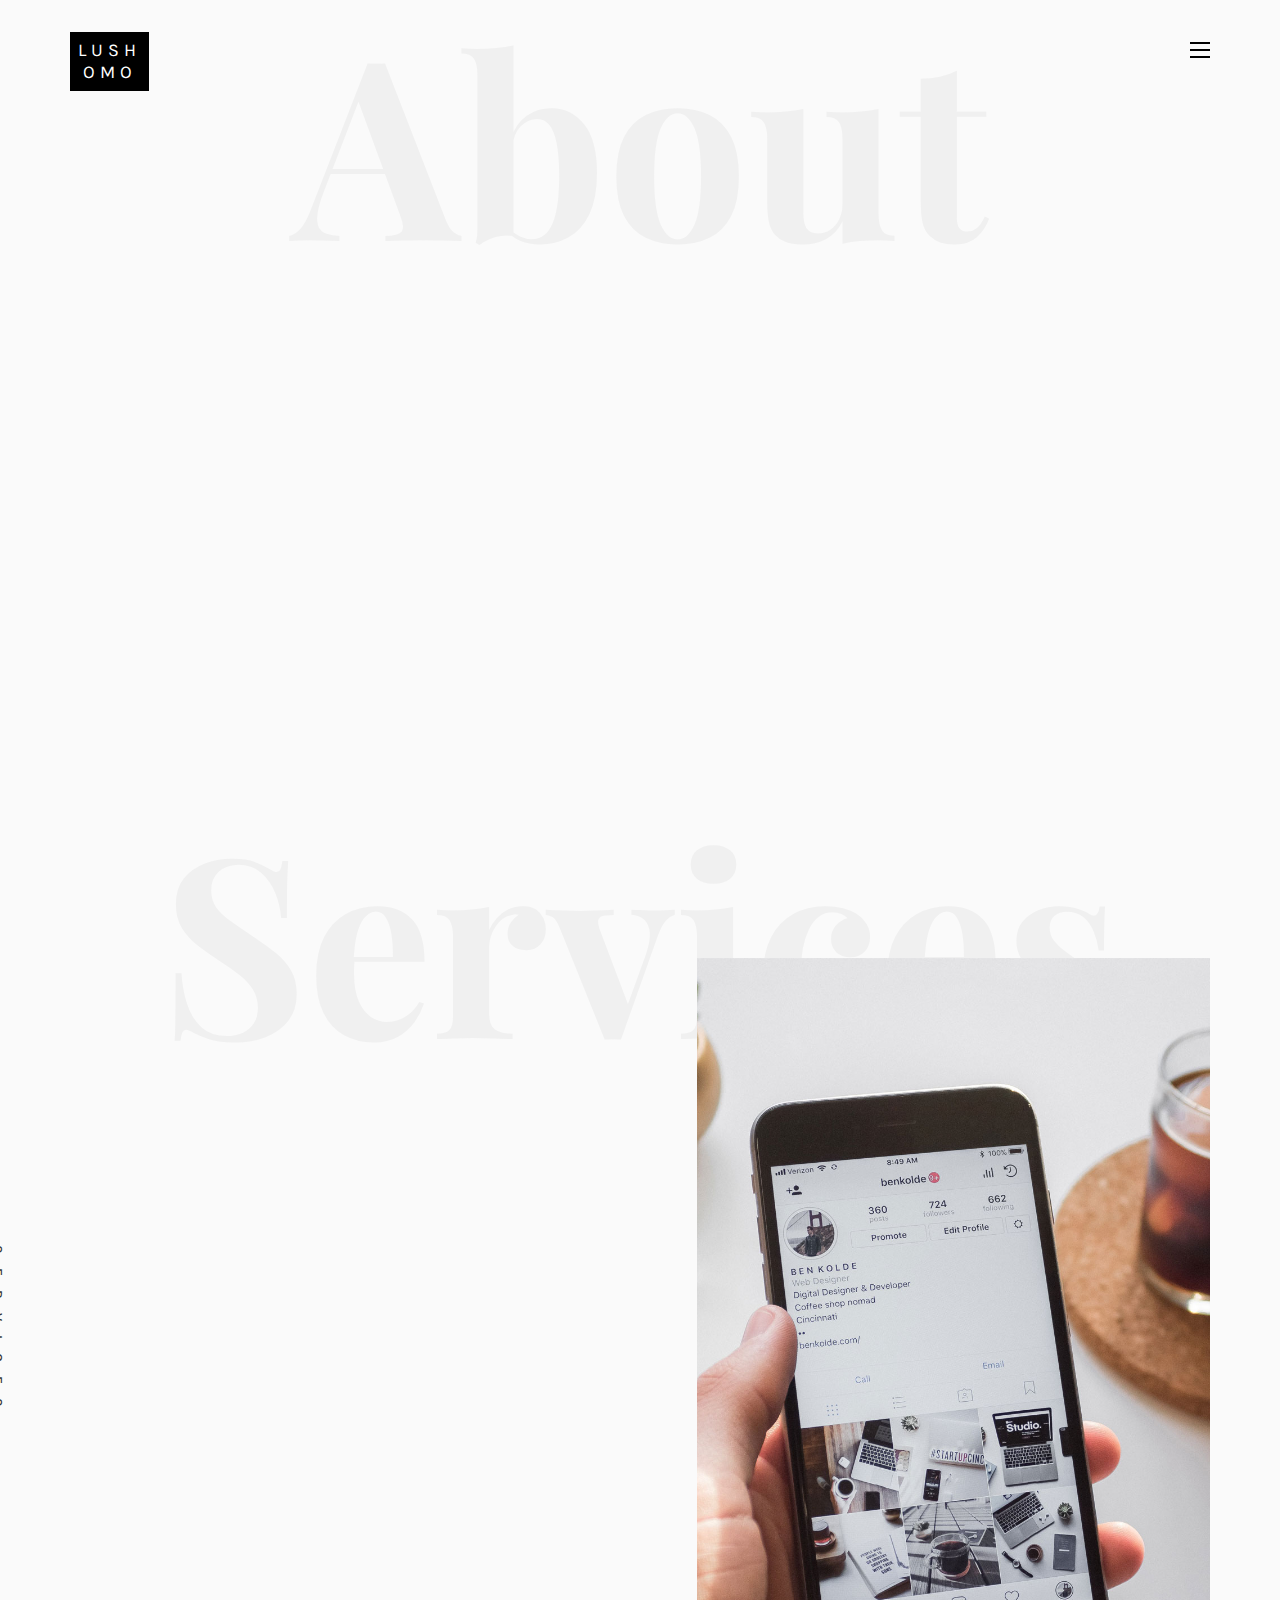
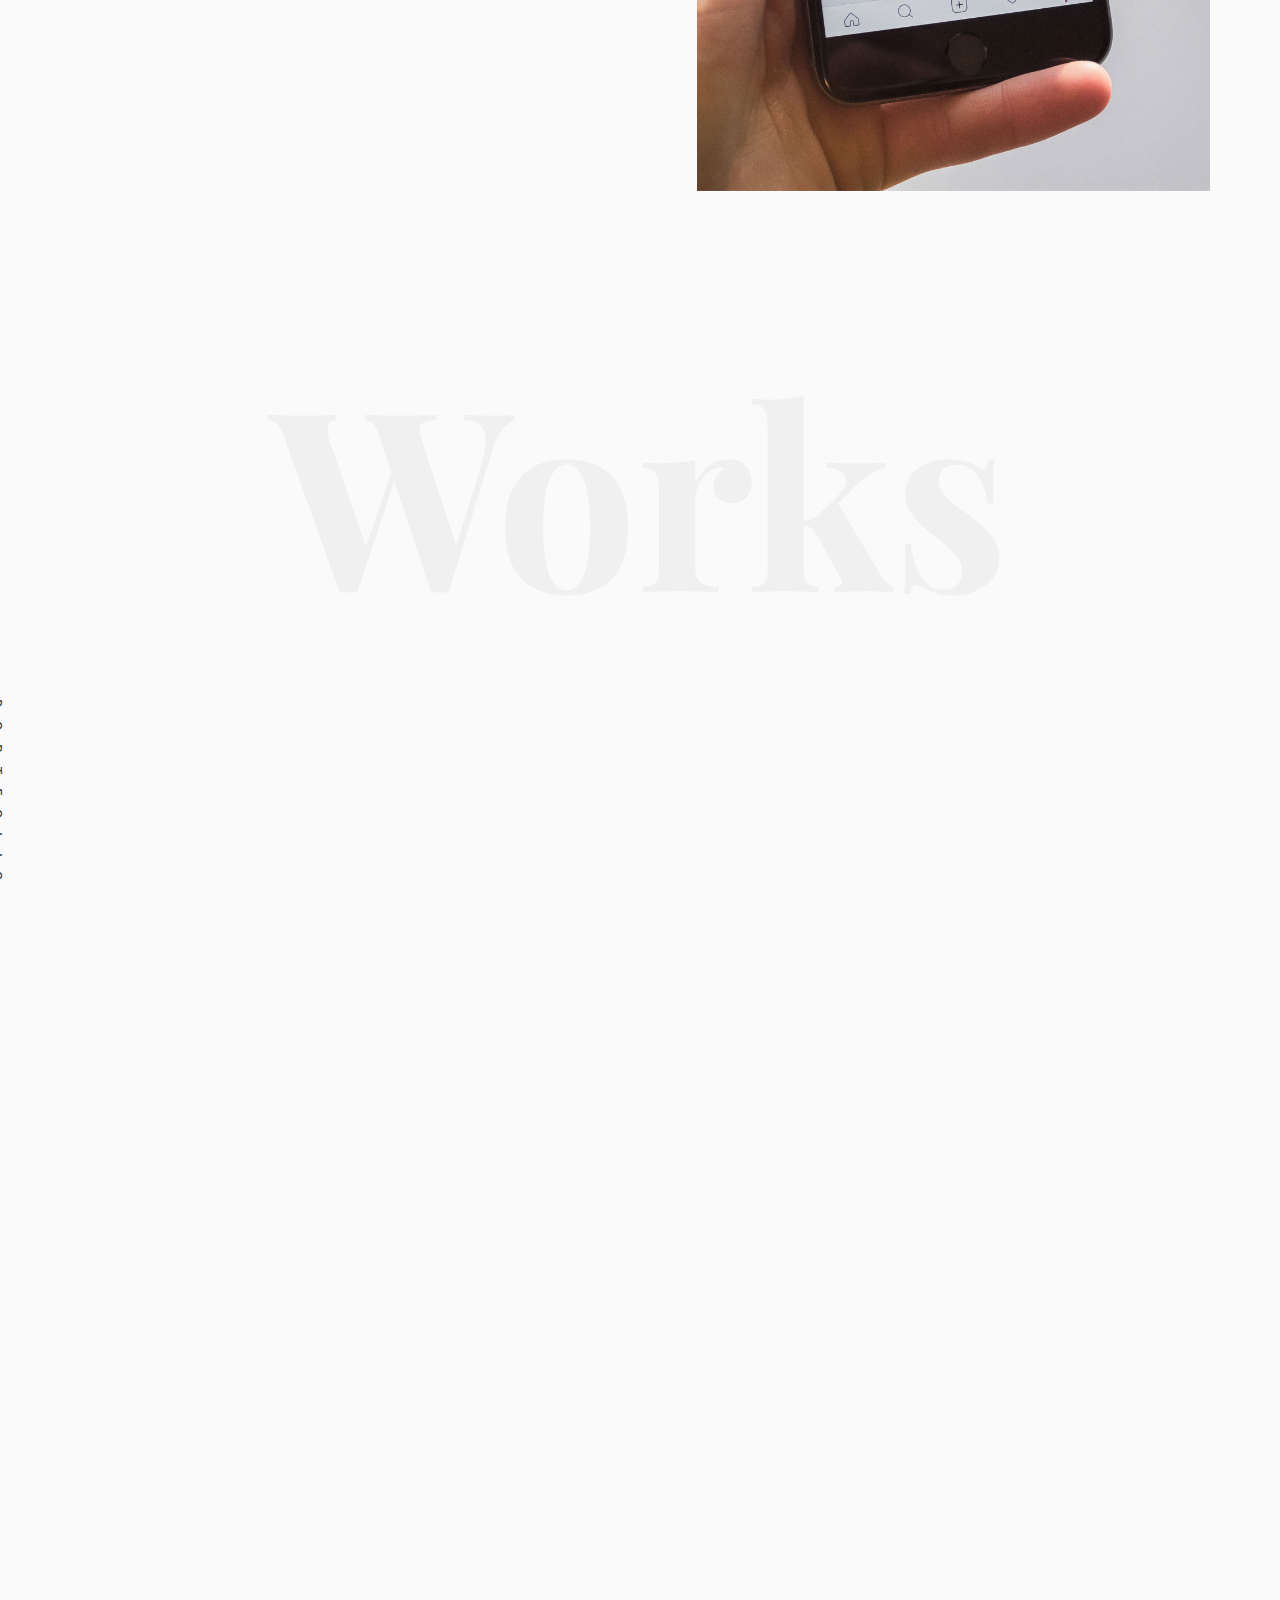
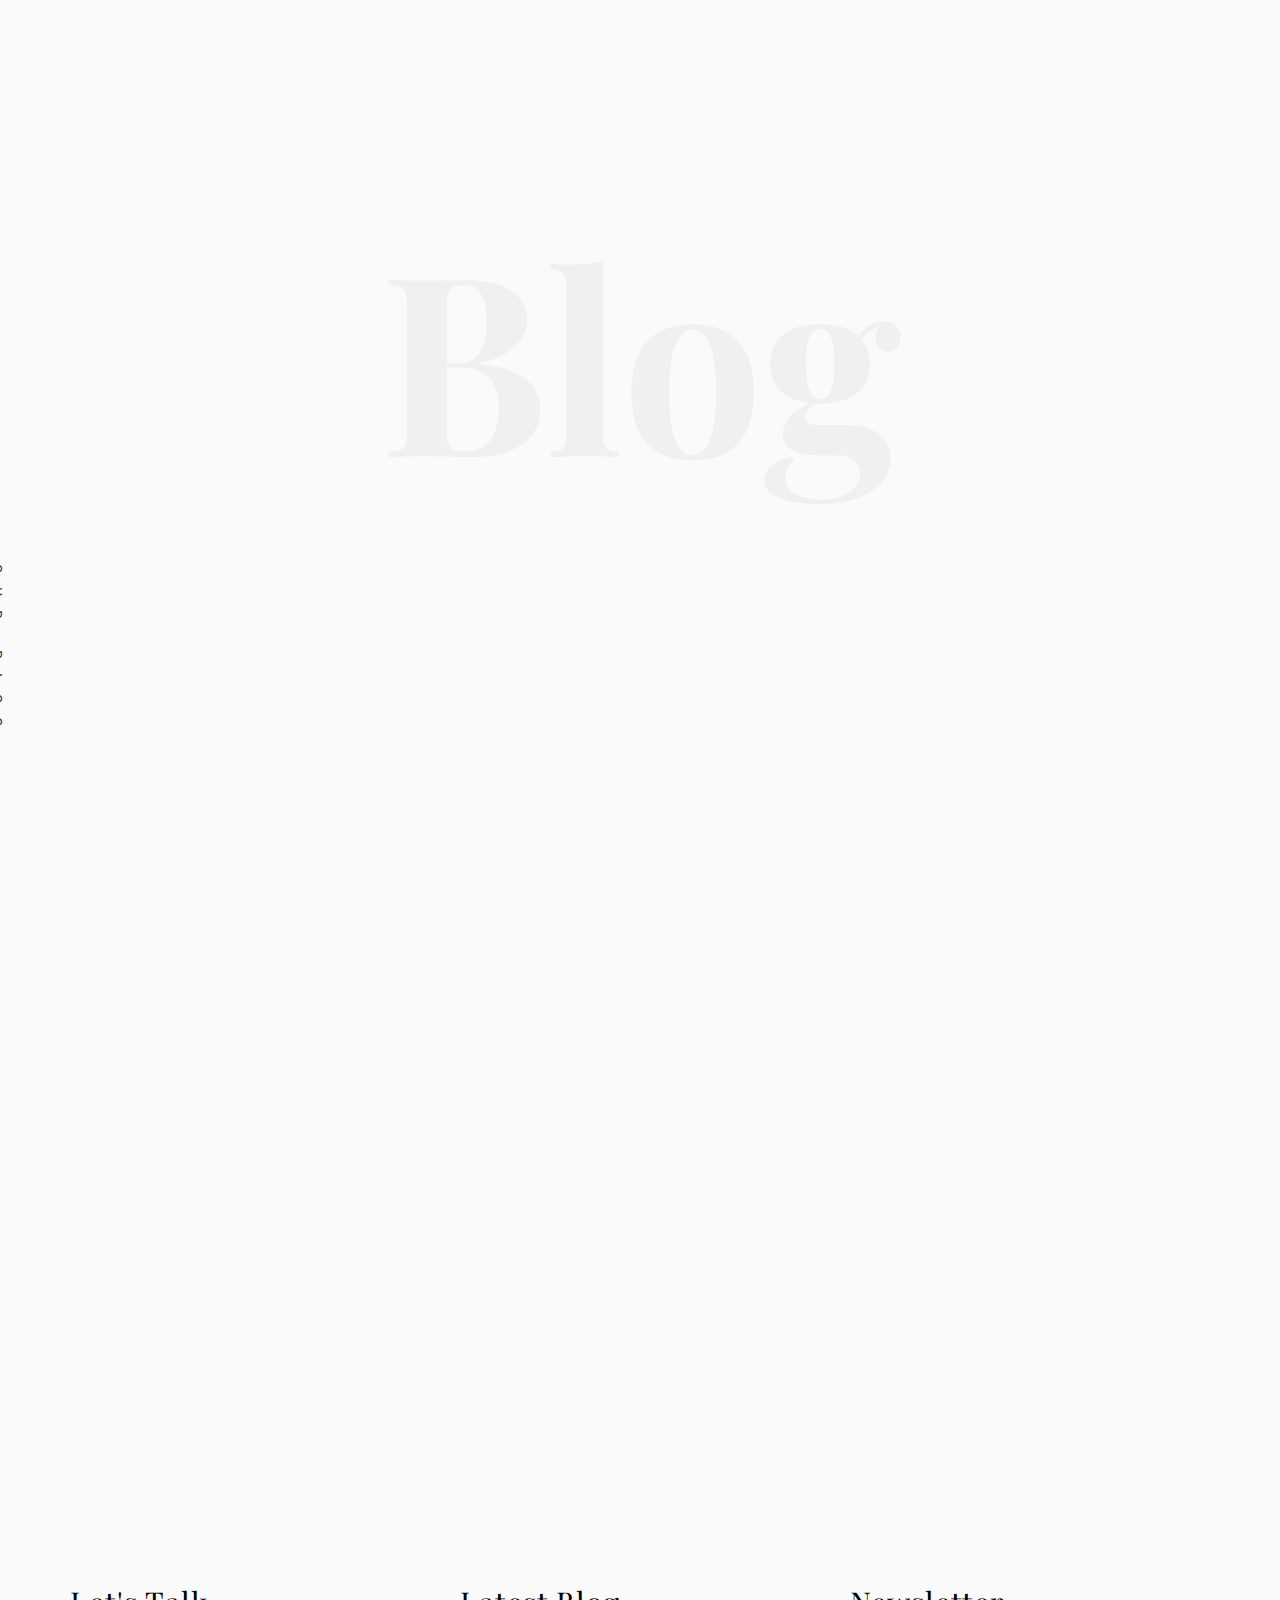
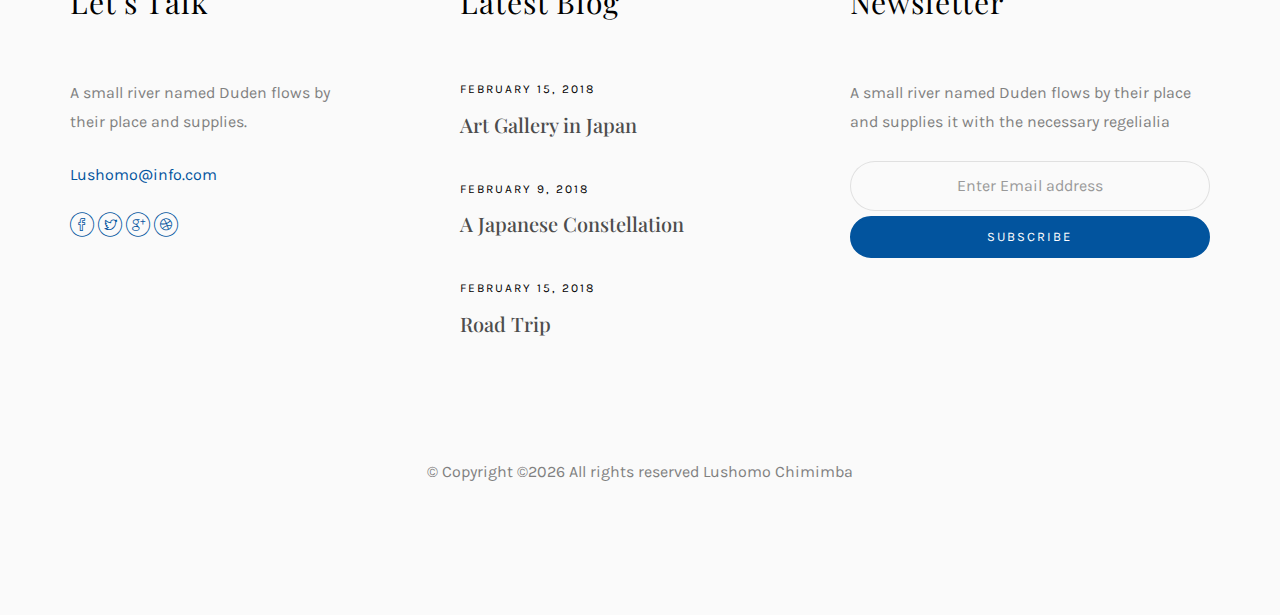
==== commit 34c125aa: "added theme color" ====
--- a/index.html
+++ b/index.html
@@ -139,7 +139,7 @@
 								<div class="rotate">
 									<h2 class="heading">About</h2>
 								</div>
-								<p>Solving peoples problems with technology is what i love to do. i am interested in understanding user problems and building solutions for them. i believe in technology that is built for the benefit of users and to better their well being</p>
+								<p>Solving peoples problems with technology is what i love to do. i am interested in understanding user problems and building solutions for them. I believe in technology that is built for the benefit of end users and to better their well being.</p>
 								<p class="colorlib-social-icons">
 									<a href="#"><i class="icon-facebook4"></i></a>
 									<a href="#"><i class="icon-twitter3"></i></a>
@@ -389,7 +389,7 @@
 			</div>
 		</div>
 
-		<div id="colorlib-testimony">
+		<!-- <div id="colorlib-testimony">
 			<div class="container">
 				<div class="row text-center">
 					<h2 class="bold">Testimonies</h2>
@@ -442,7 +442,7 @@
 					</div>
 				</div>
 			</div>
-		</div>
+		</div> -->
 
 		<footer>
 			<div id="footer">
@@ -501,9 +501,8 @@
 					<div class="row">
 						<div class="col-md-12 text-center">
 							<p>
-								&copy; <!-- Link back to Colorlib can't be removed. Template is licensed under CC BY 3.0. -->
-Copyright &copy;<script>document.write(new Date().getFullYear());</script> All rights reserved | This template is made with <i class="icon-heart4" aria-hidden="true"></i> by <a href="https://colorlib.com" target="_blank">Colorlib</a>
-<!-- Link back to Colorlib can't be removed. Template is licensed under CC BY 3.0. -->
+								&copy;
+Copyright &copy;<script>document.write(new Date().getFullYear());</script> All rights reserved Lushomo Chimimba
 							</p>
 						</div>
 					</div>
--- a/css/style.css
+++ b/css/style.css
@@ -34,13 +34,13 @@
     overflow-y: hidden; }
 
 a {
-  color: #CA82F8;
+  color: #02549E;
   -webkit-transition: 0.5s;
   -o-transition: 0.5s;
   transition: 0.5s; }
   a:hover {
     text-decoration: underline;
-    color: #CA82F8; }
+    color: #02549E; }
   a:focus, a:active {
     outline: none; }
 
@@ -204,7 +204,7 @@
           outline: none;
           text-decoration: none; }
       #colorlib-main-nav ul li.active a {
-        color: #CA82F8; }
+        color: #02549E; }
   #colorlib-main-nav .form-group {
     margin-bottom: 40px;
     position: relative;
@@ -238,7 +238,7 @@
     -moz-border-radius: 0;
     -ms-border-radius: 0;
     border-radius: 0;
-    background: #CA82F8;
+    background: #02549E;
     color: #fff;
     border: none;
     padding: 16px; }
@@ -988,9 +988,9 @@
     outline: none !important; }
 
 .btn-primary {
-  background: #CA82F8;
+  background: #02549E;
   color: #fff;
-  border: 2px solid #CA82F8; }
+  border: 2px solid #02549E; }
   .btn-primary:hover, .btn-primary:focus, .btn-primary:active {
     background: #d49af9 !important;
     border-color: #d49af9 !important; }
@@ -999,7 +999,7 @@
     color: #4d4d4d;
     border: 1px solid #d9d9d9; }
     .btn-primary.btn-outline:hover, .btn-primary.btn-outline:focus, .btn-primary.btn-outline:active {
-      background: #CA82F8;
+      background: #02549E;
       color: #fff; }
 
 .btn-success {
@@ -1229,7 +1229,7 @@
       font-size: 16px;
       color: rgba(0, 0, 0, 0.5); }
     .contact-info li a {
-      color: #CA82F8; }
+      color: #02549E; }
 
 .form-control {
   -webkit-box-shadow: none;
@@ -1261,7 +1261,7 @@
 
 .colorlib-social-icons i {
   font-size: 24px;
-  color: #CA82F8; }
+  color: #02549E; }
 
 #footer {
   padding: 8em 0;
@@ -1278,7 +1278,7 @@
     text-decoration: none !important; }
   #footer p.colorlib-social-icons i {
     font-size: 24px;
-    color: #CA82F8; }
+    color: #02549E; }
   #footer p .block {
     color: #1a1a1a;
     font-size: 14px; }
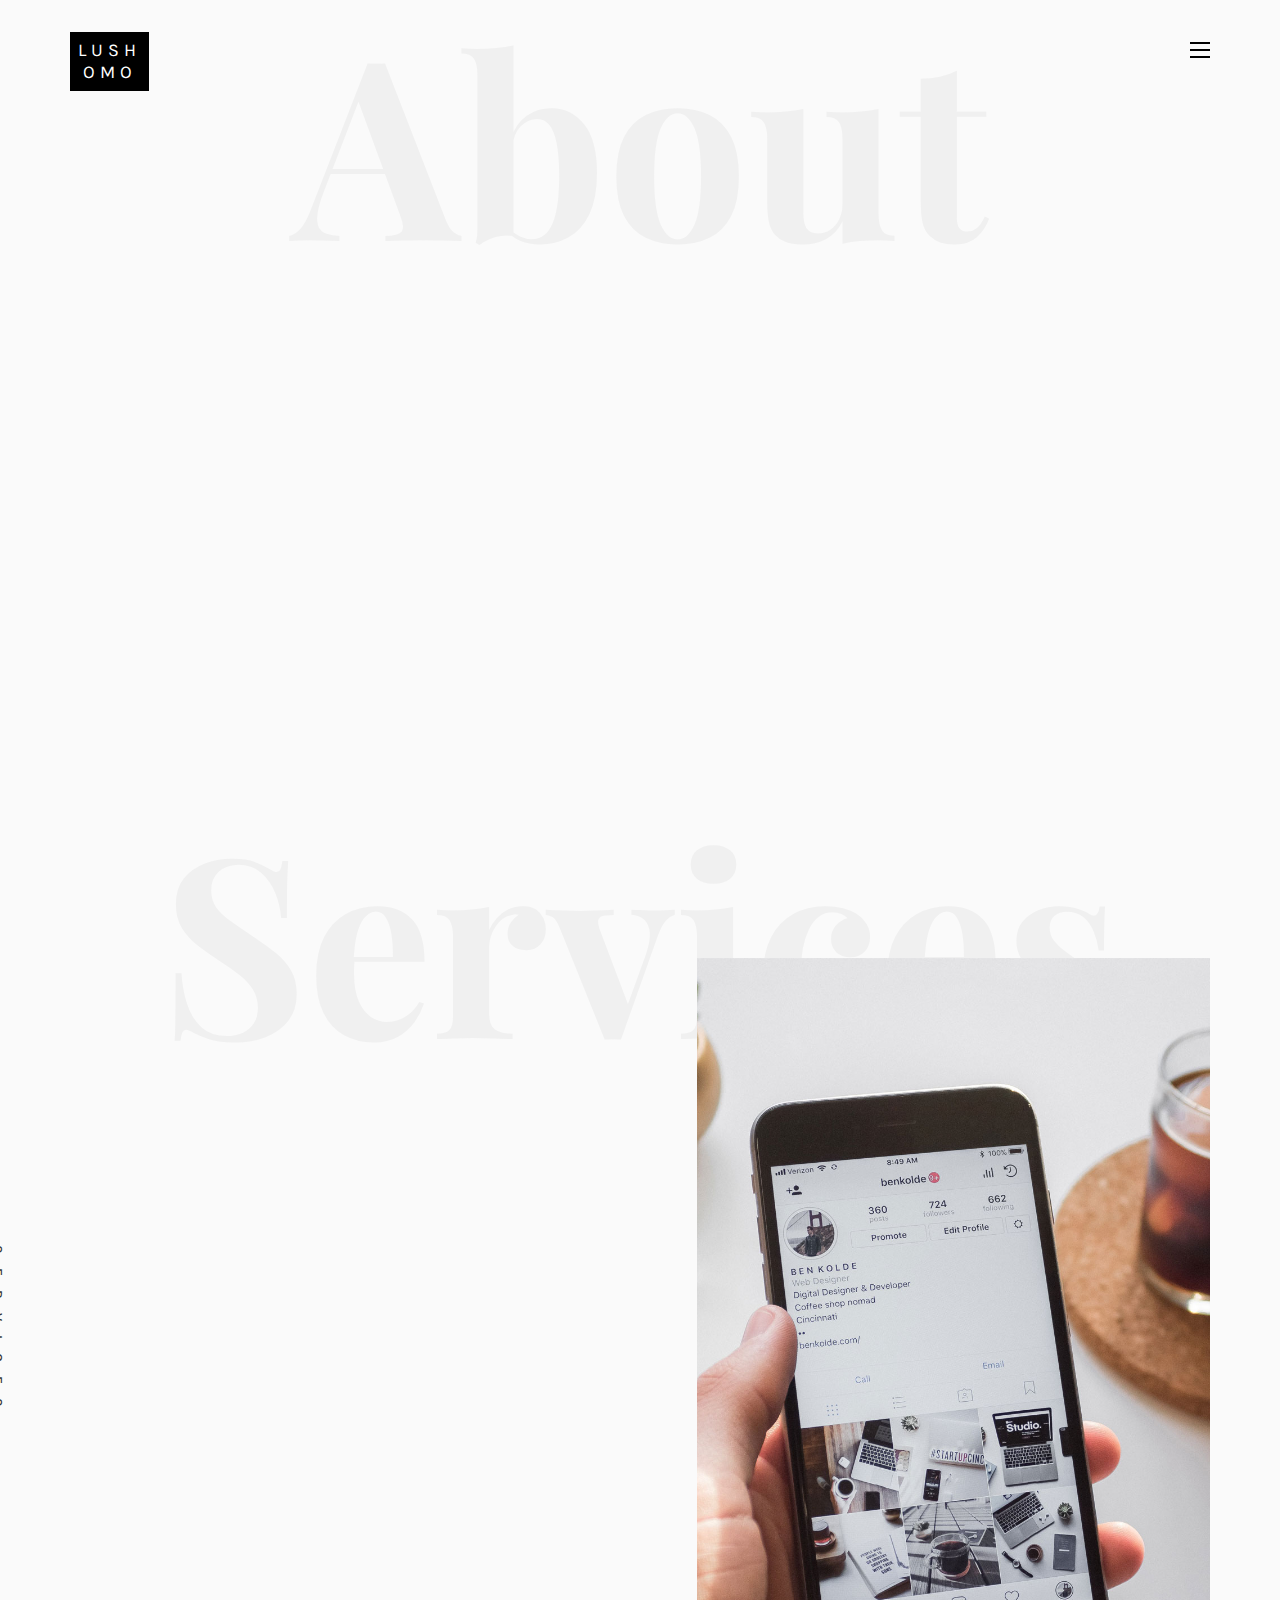
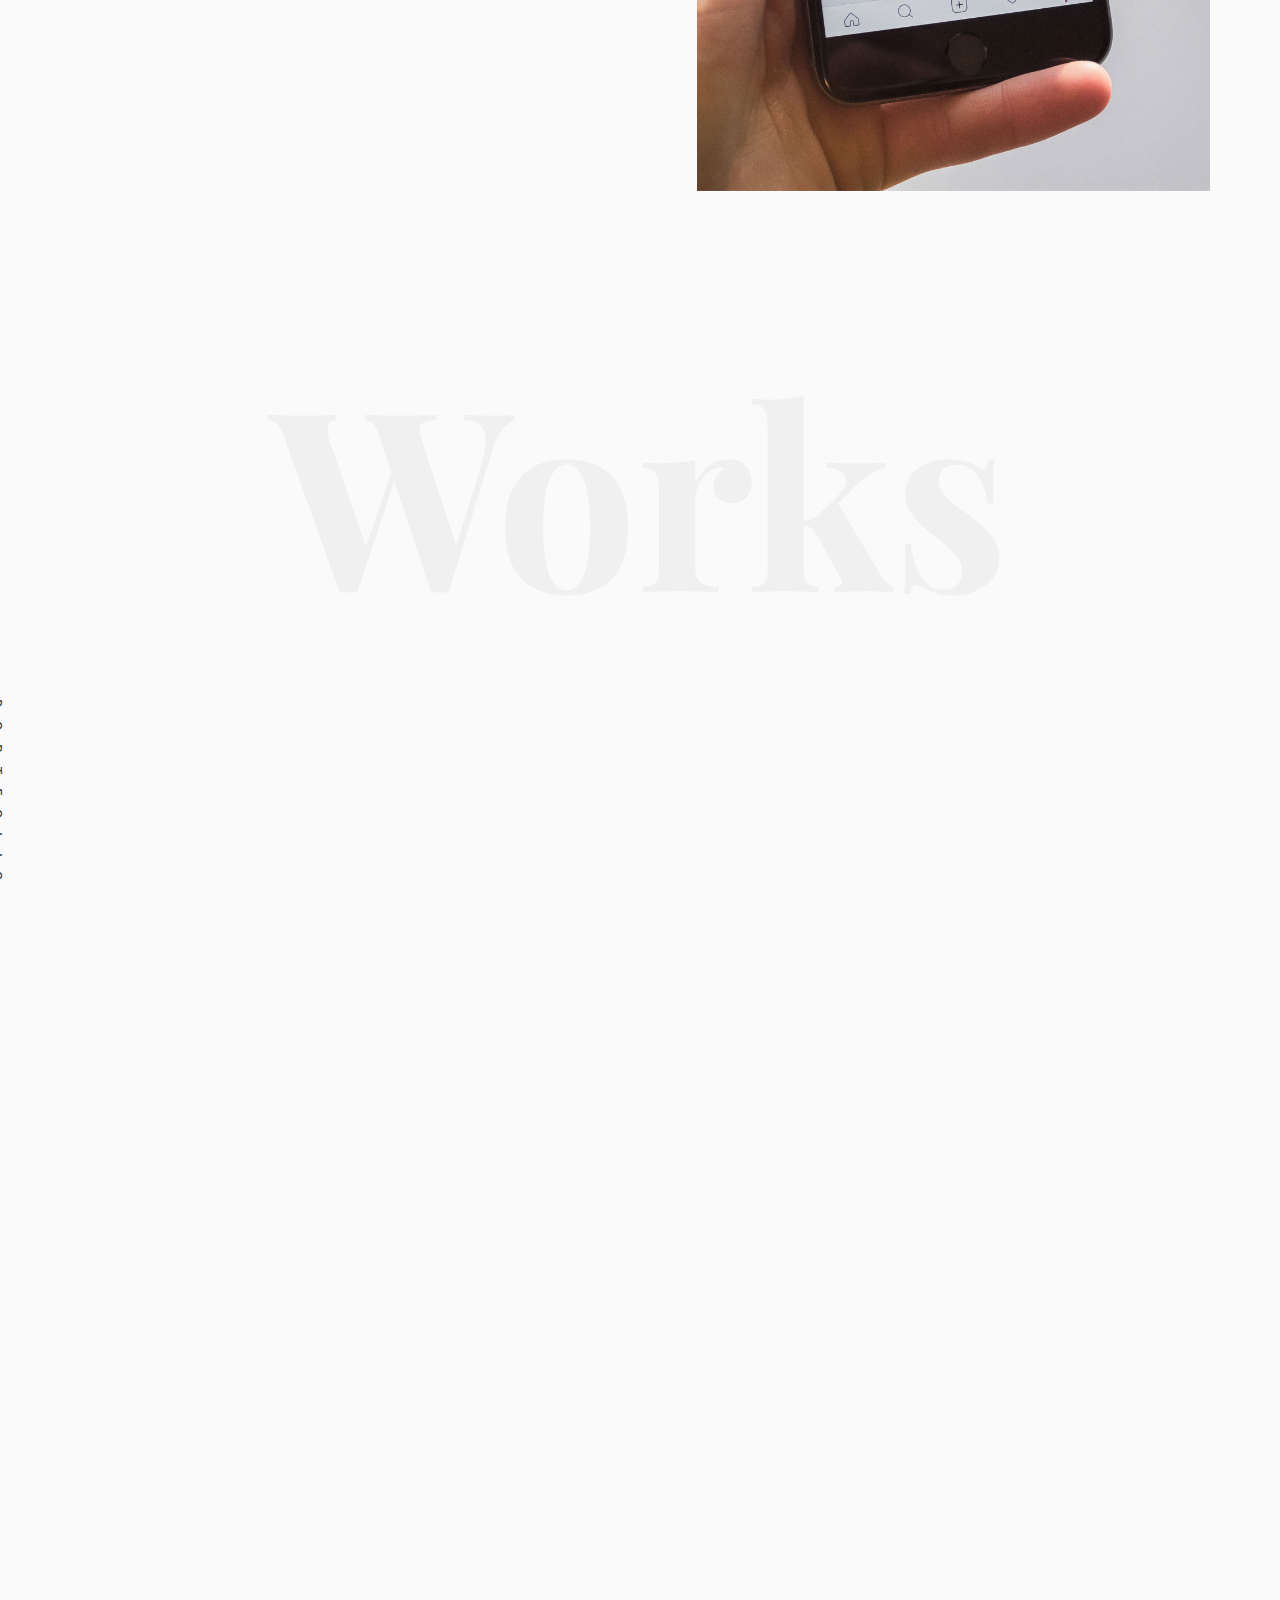
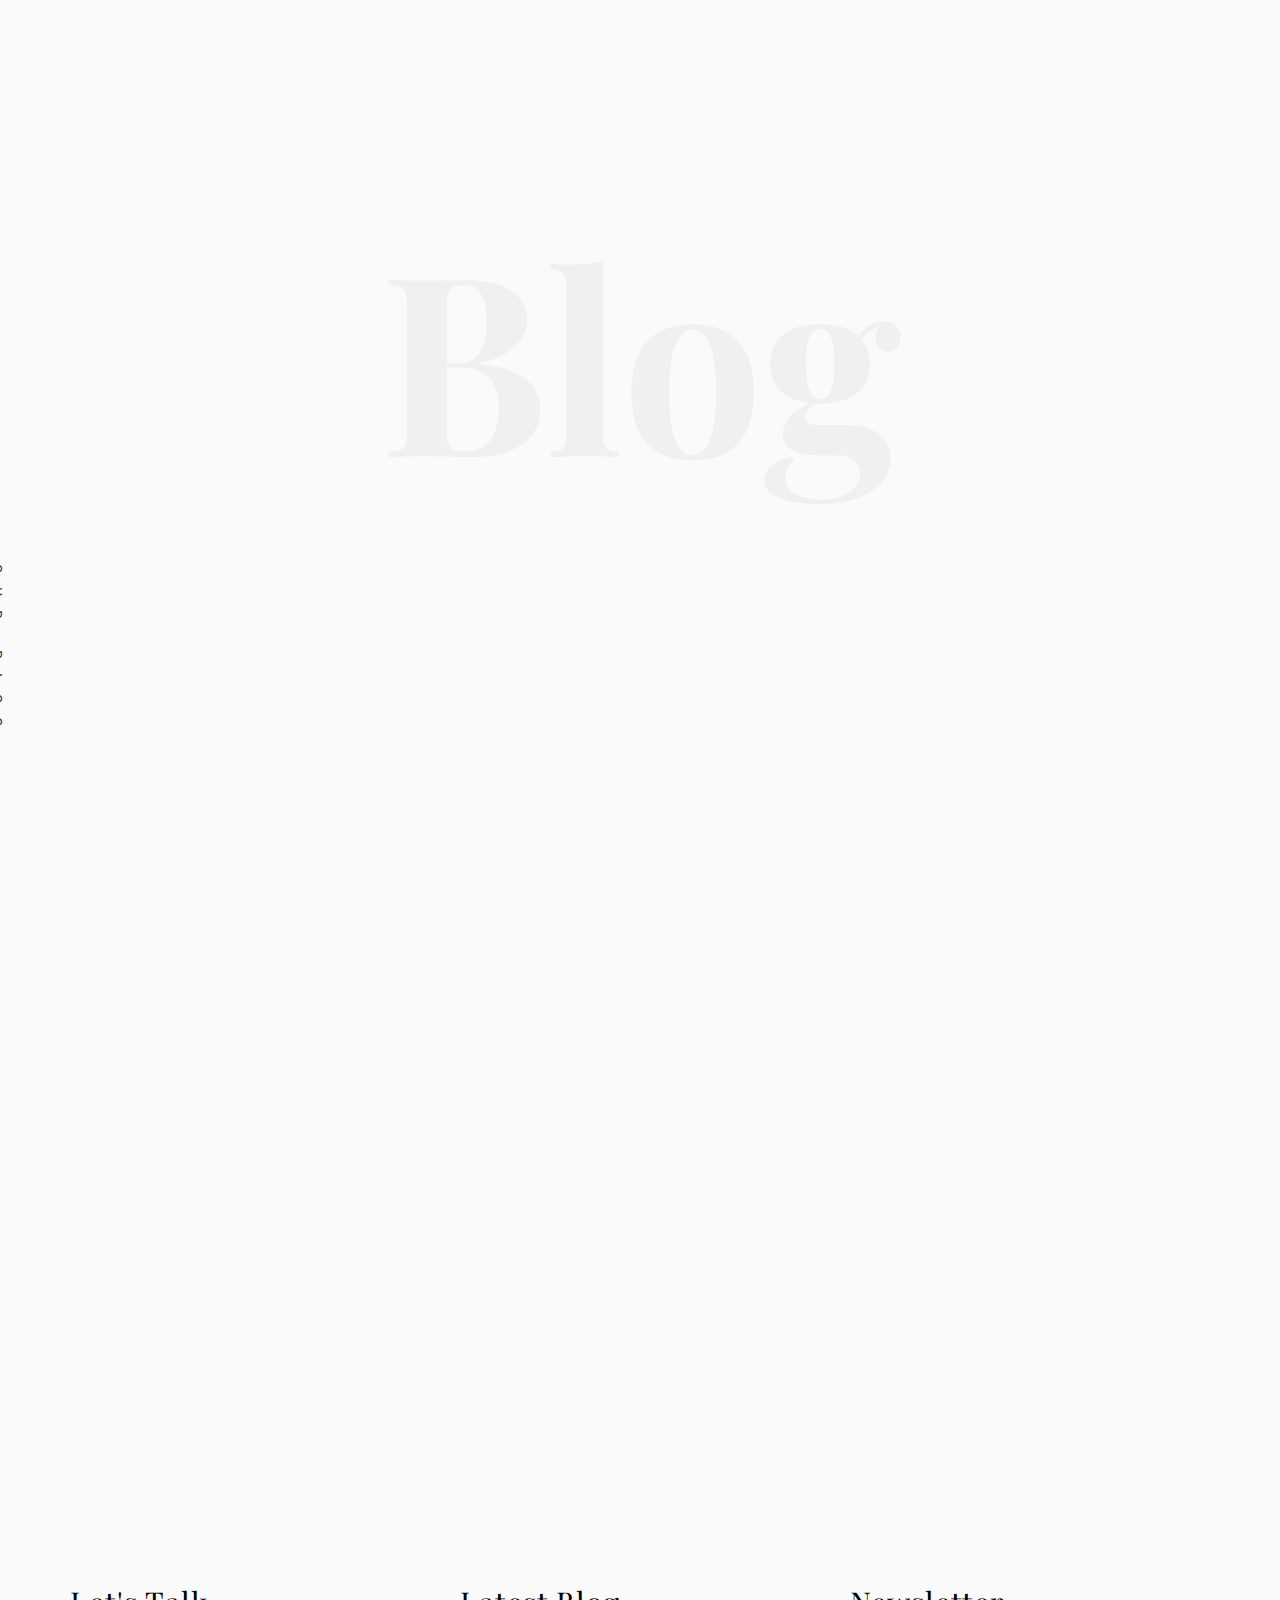
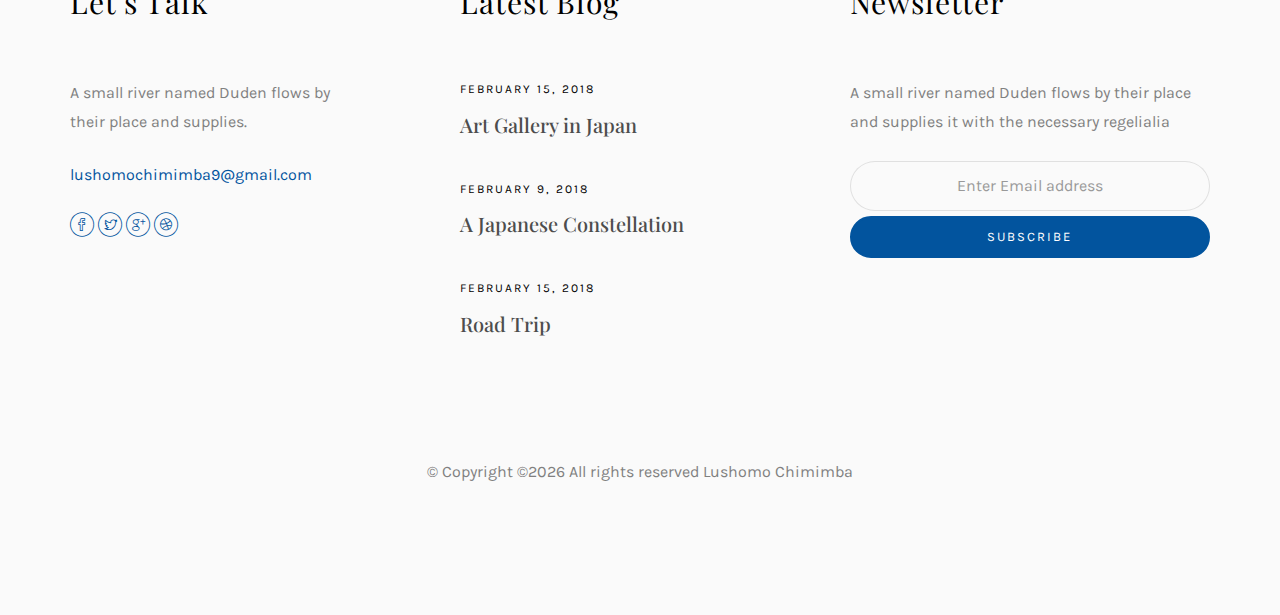
==== commit a1c42d79: "added documents folder" ====
--- a/index.html
+++ b/index.html
@@ -453,7 +453,7 @@
 								<div class="col-md-10">
 									<h2>Let's Talk</h2>
 									<p>A small river named Duden flows by their place and supplies.</p>
-									<p><a href="#">Lushomo@info.com</a></p>
+									<p><a href="#">lushomochimimba9@gmail.com</a></p>
 									<p class="colorlib-social-icons">
 										<a href="#"><i class="icon-facebook4"></i></a>
 										<a href="#"><i class="icon-twitter3"></i></a>
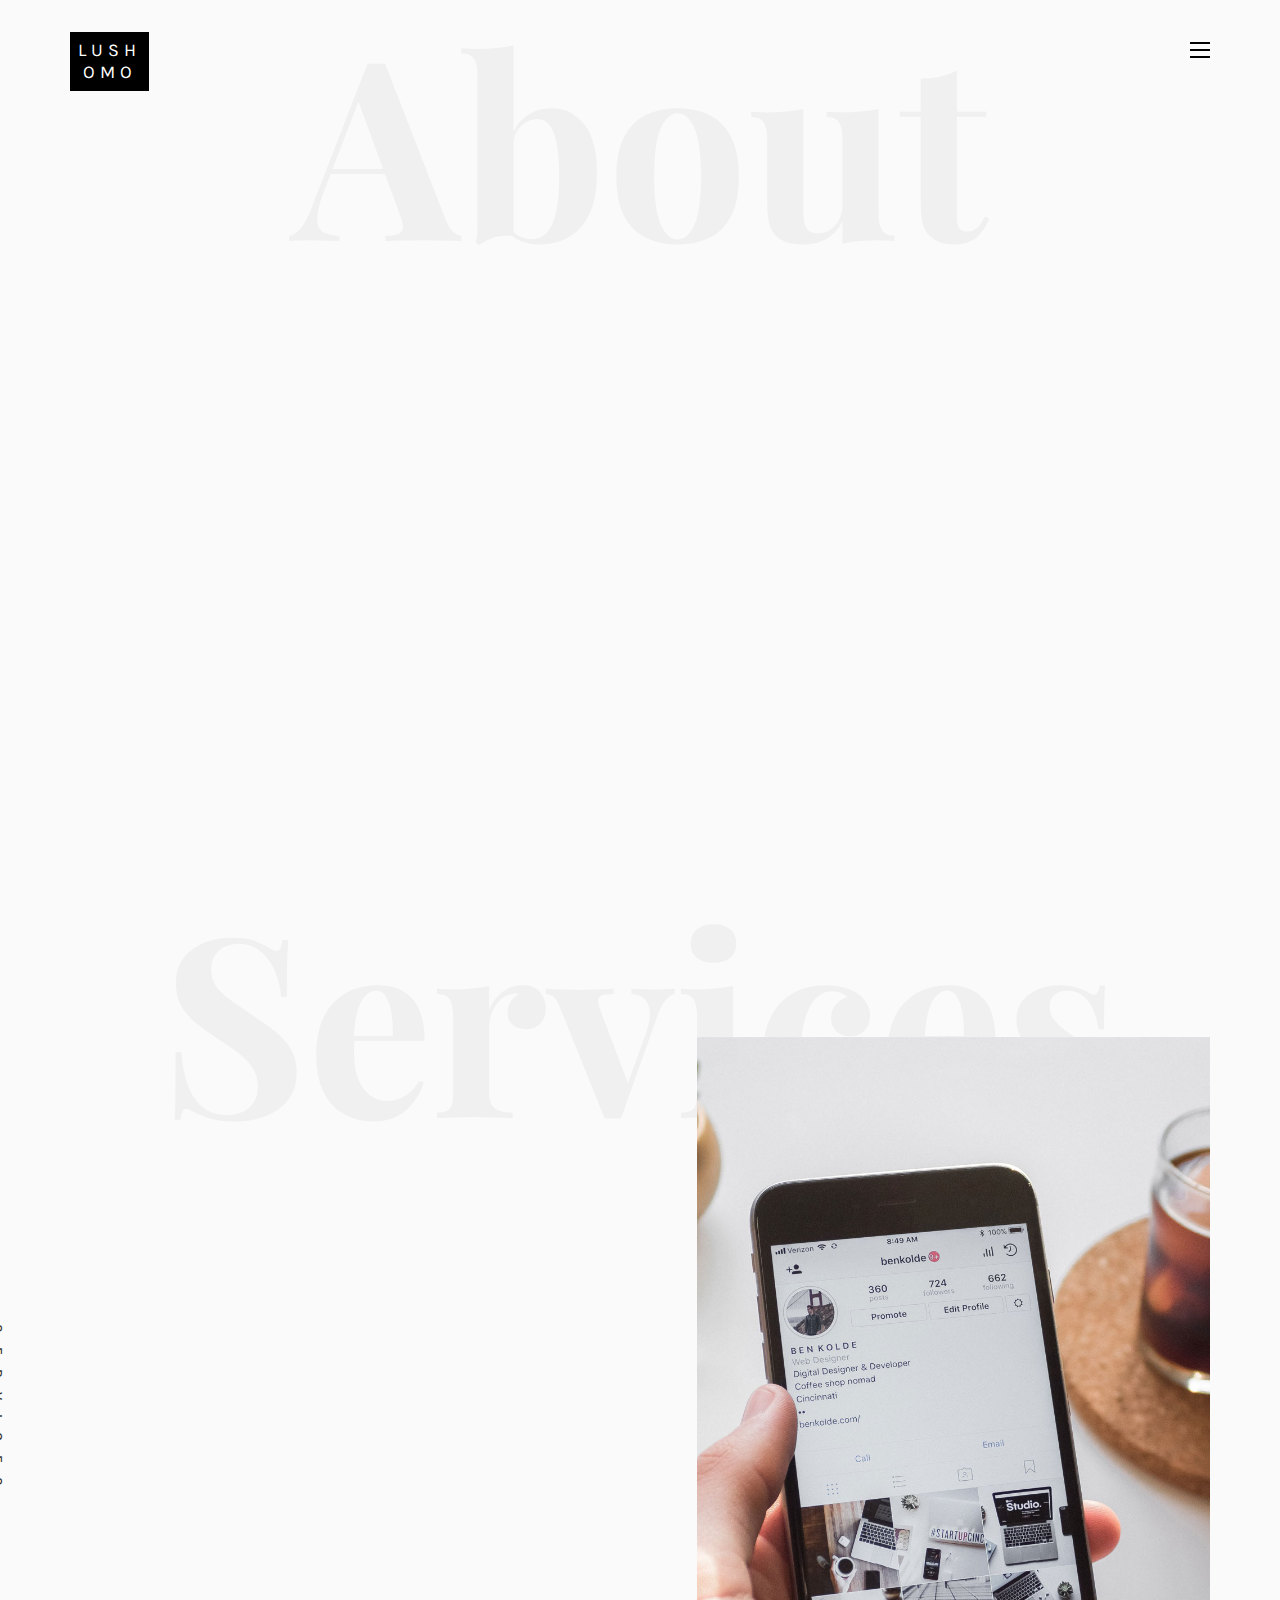
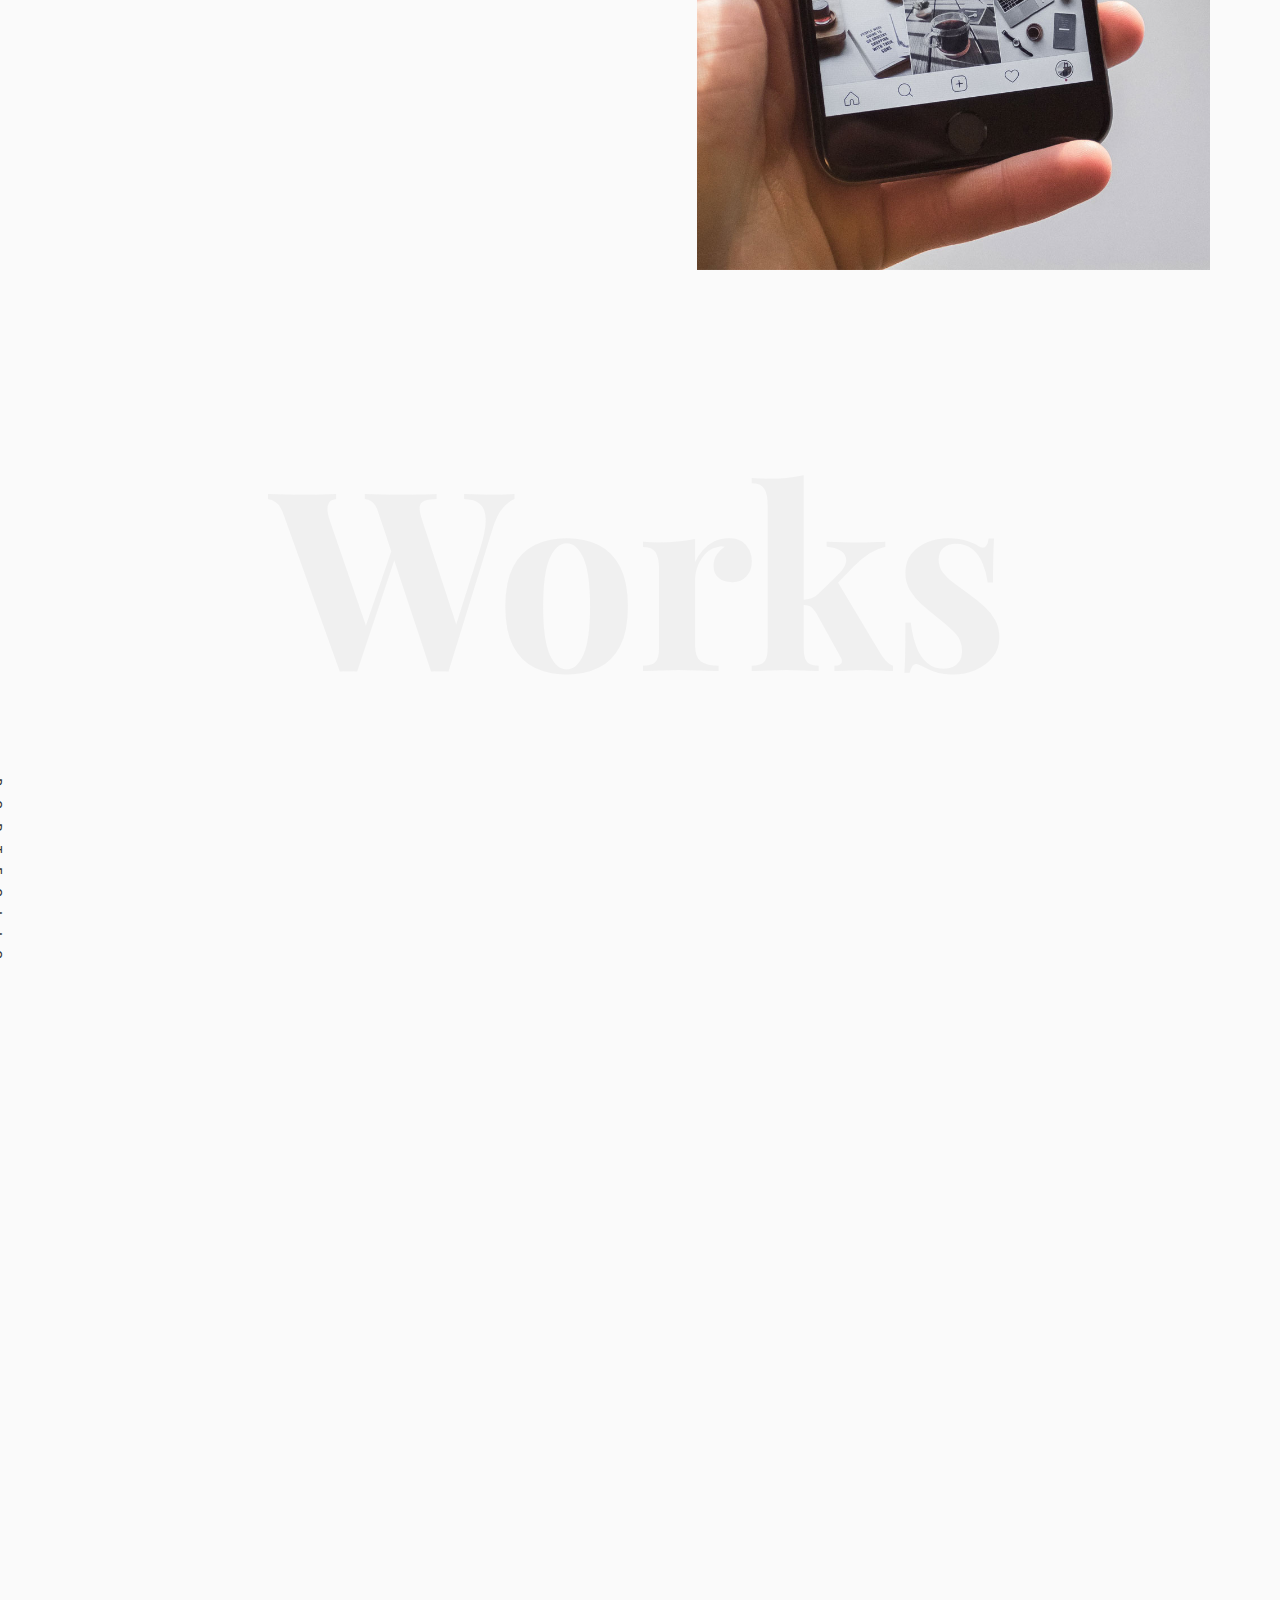
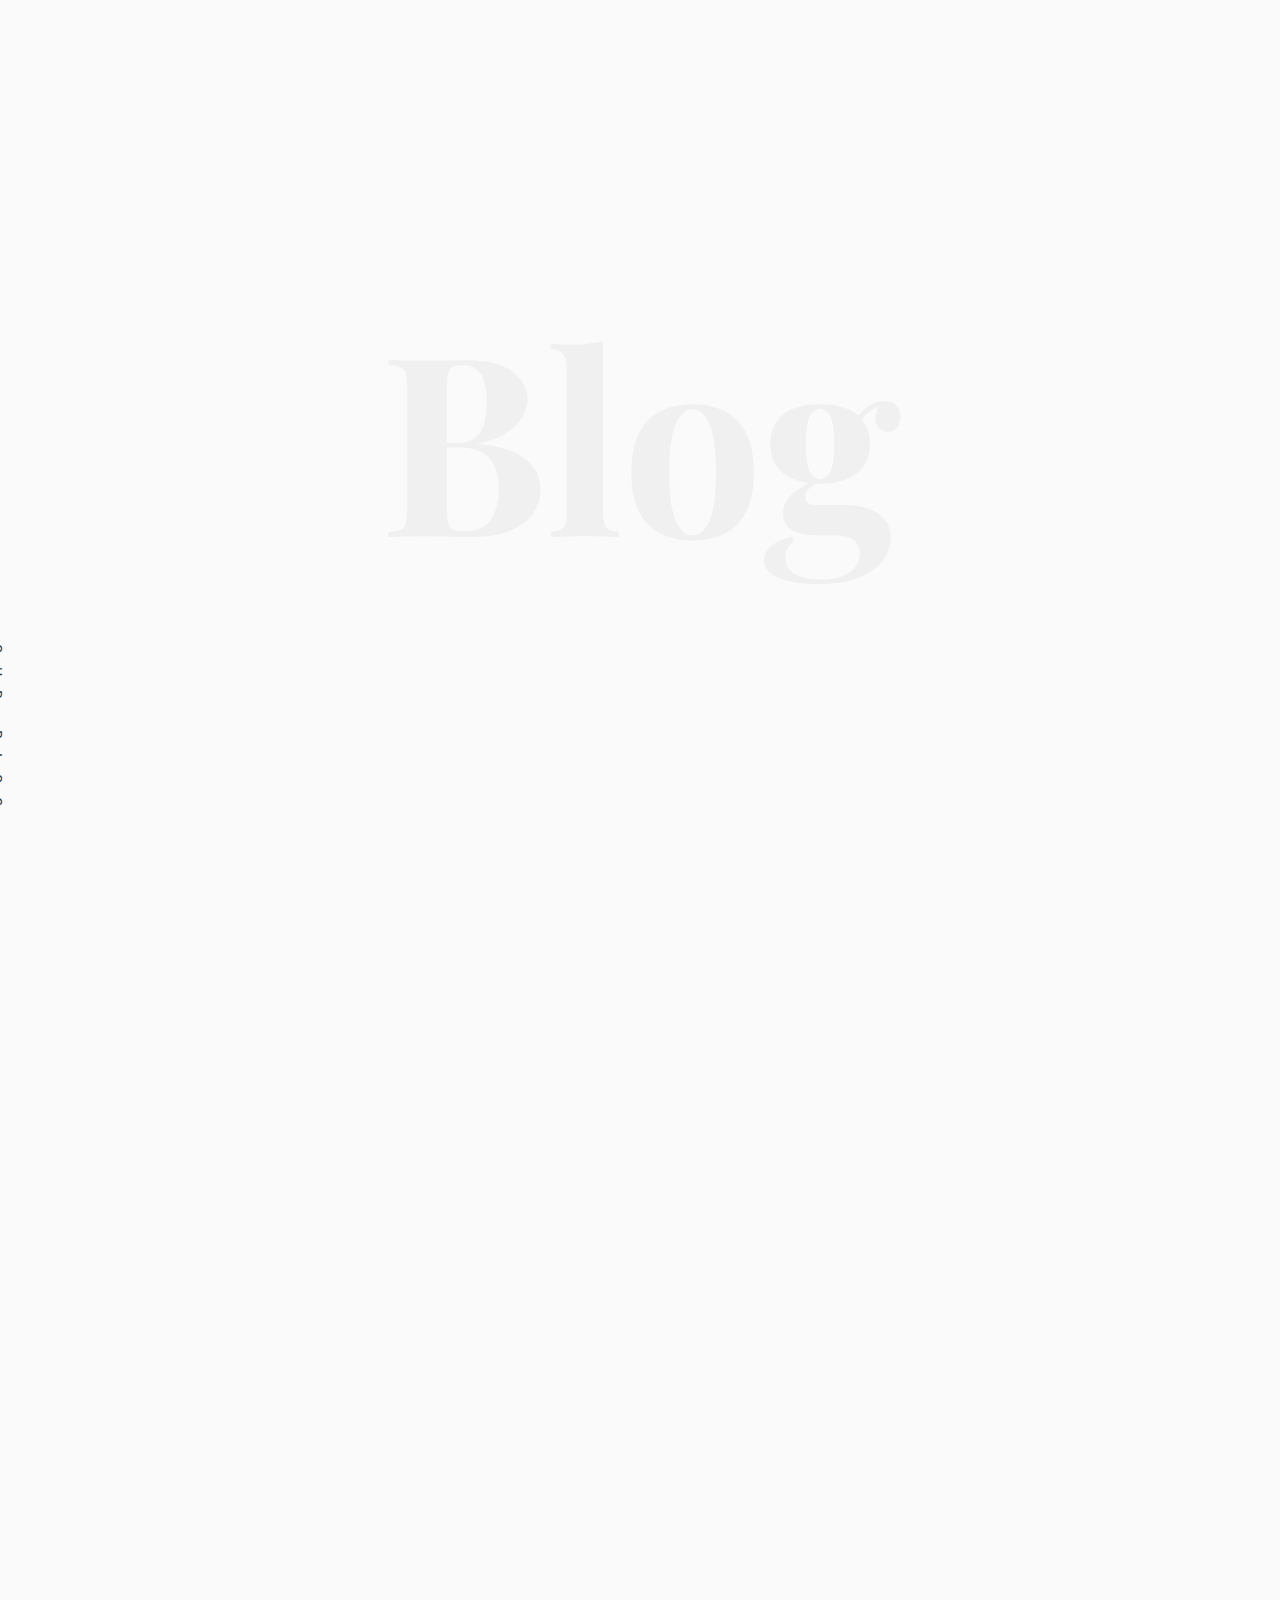
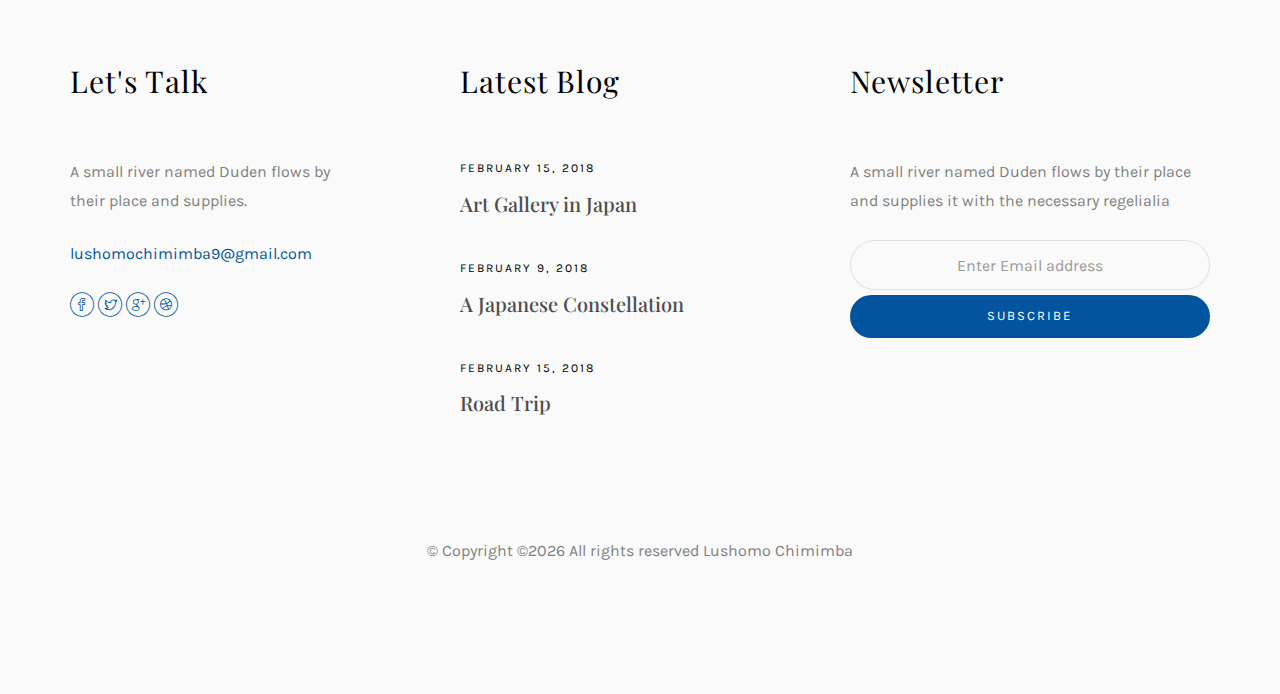
==== commit eed0eb6c: "fixed about image" ====
--- a/index.html
+++ b/index.html
@@ -118,10 +118,10 @@
 					<div class="col-md-5 animate-box">
 						<div class="owl-carousel3">
 							<div class="item">
-								<img class="img-responsive about-img" src="images/about.jpg" alt="html5 bootstrap template by colorlib.com">
+								<img class="img-responsive about-img" src="images\about.JPG" alt="lushomo_image">
 							</div>
 							<div class="item">
-								<img class="img-responsive about-img" src="images/about-2.jpg" alt="html5 bootstrap template by colorlib.com">
+								<img class="img-responsive about-img" src="images/about-2.jpg" alt="Lushomo_Image">
 							</div>
 						</div>
 					</div>
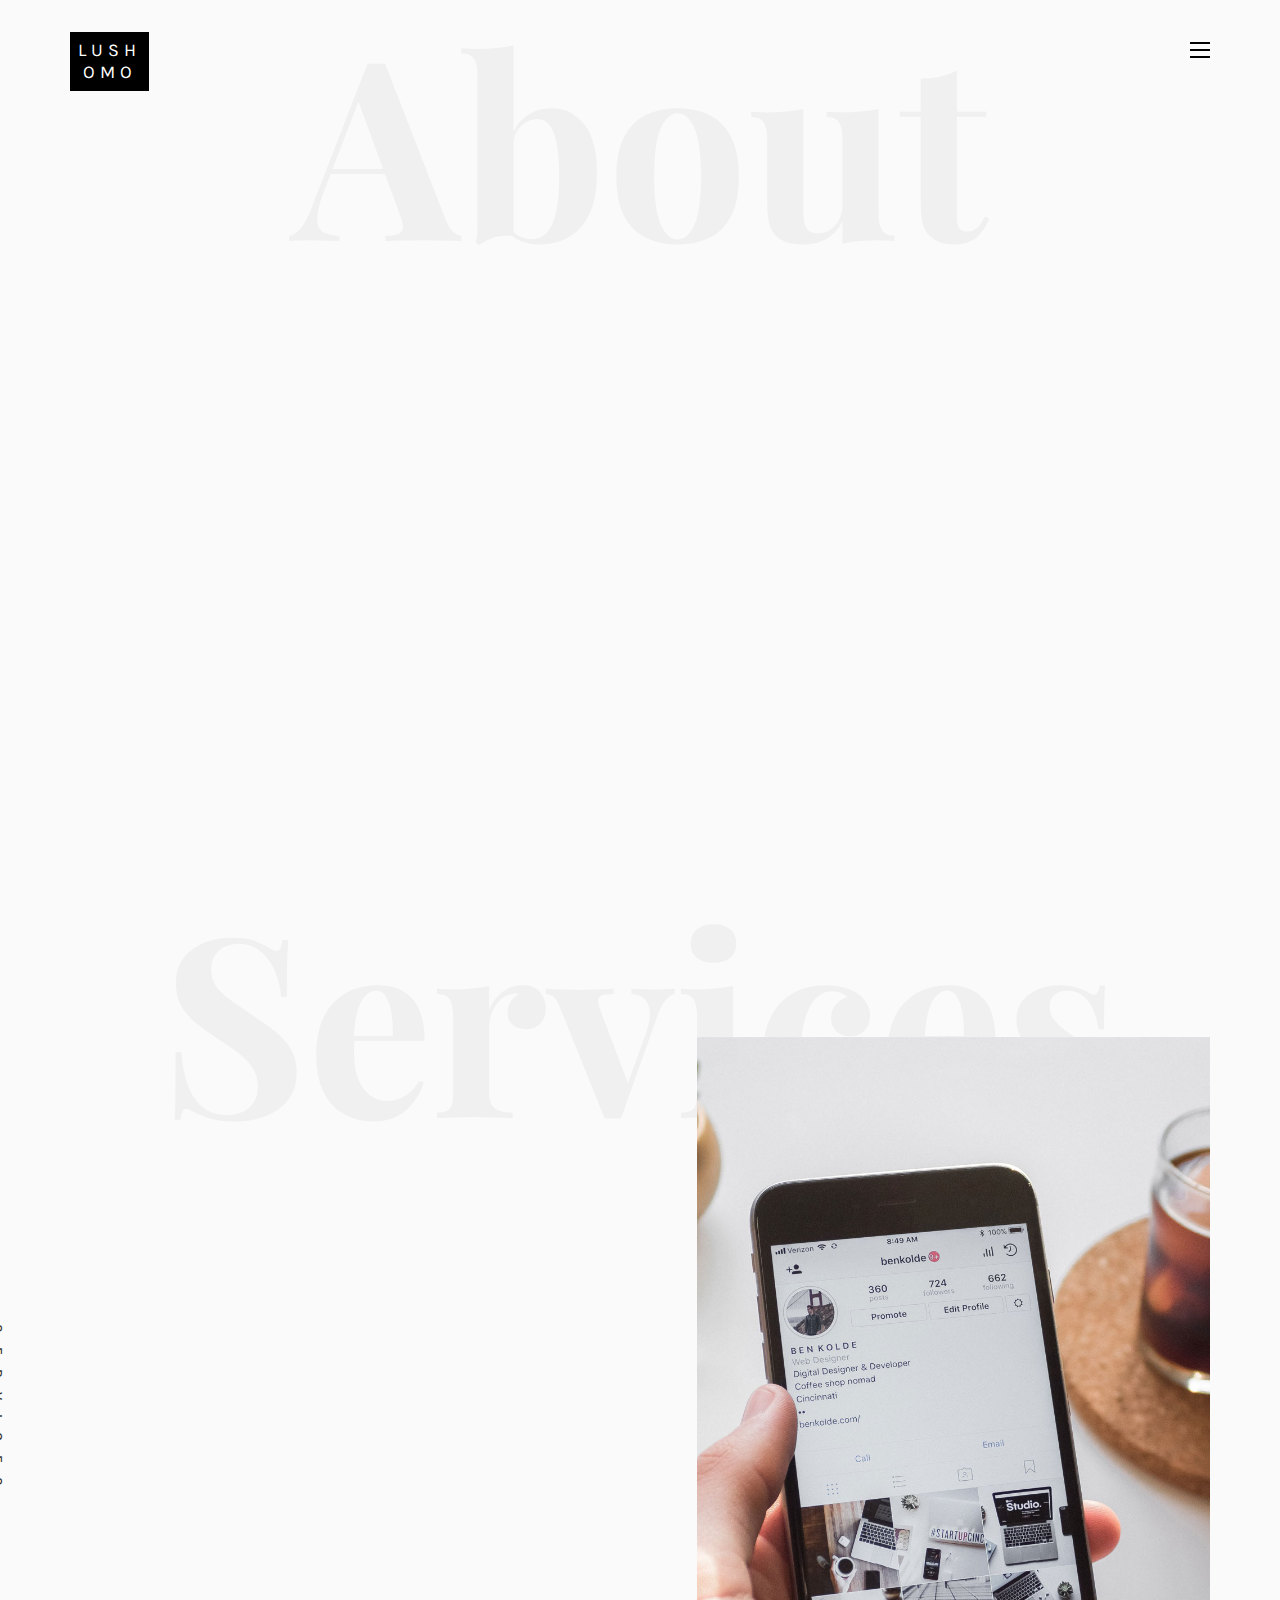
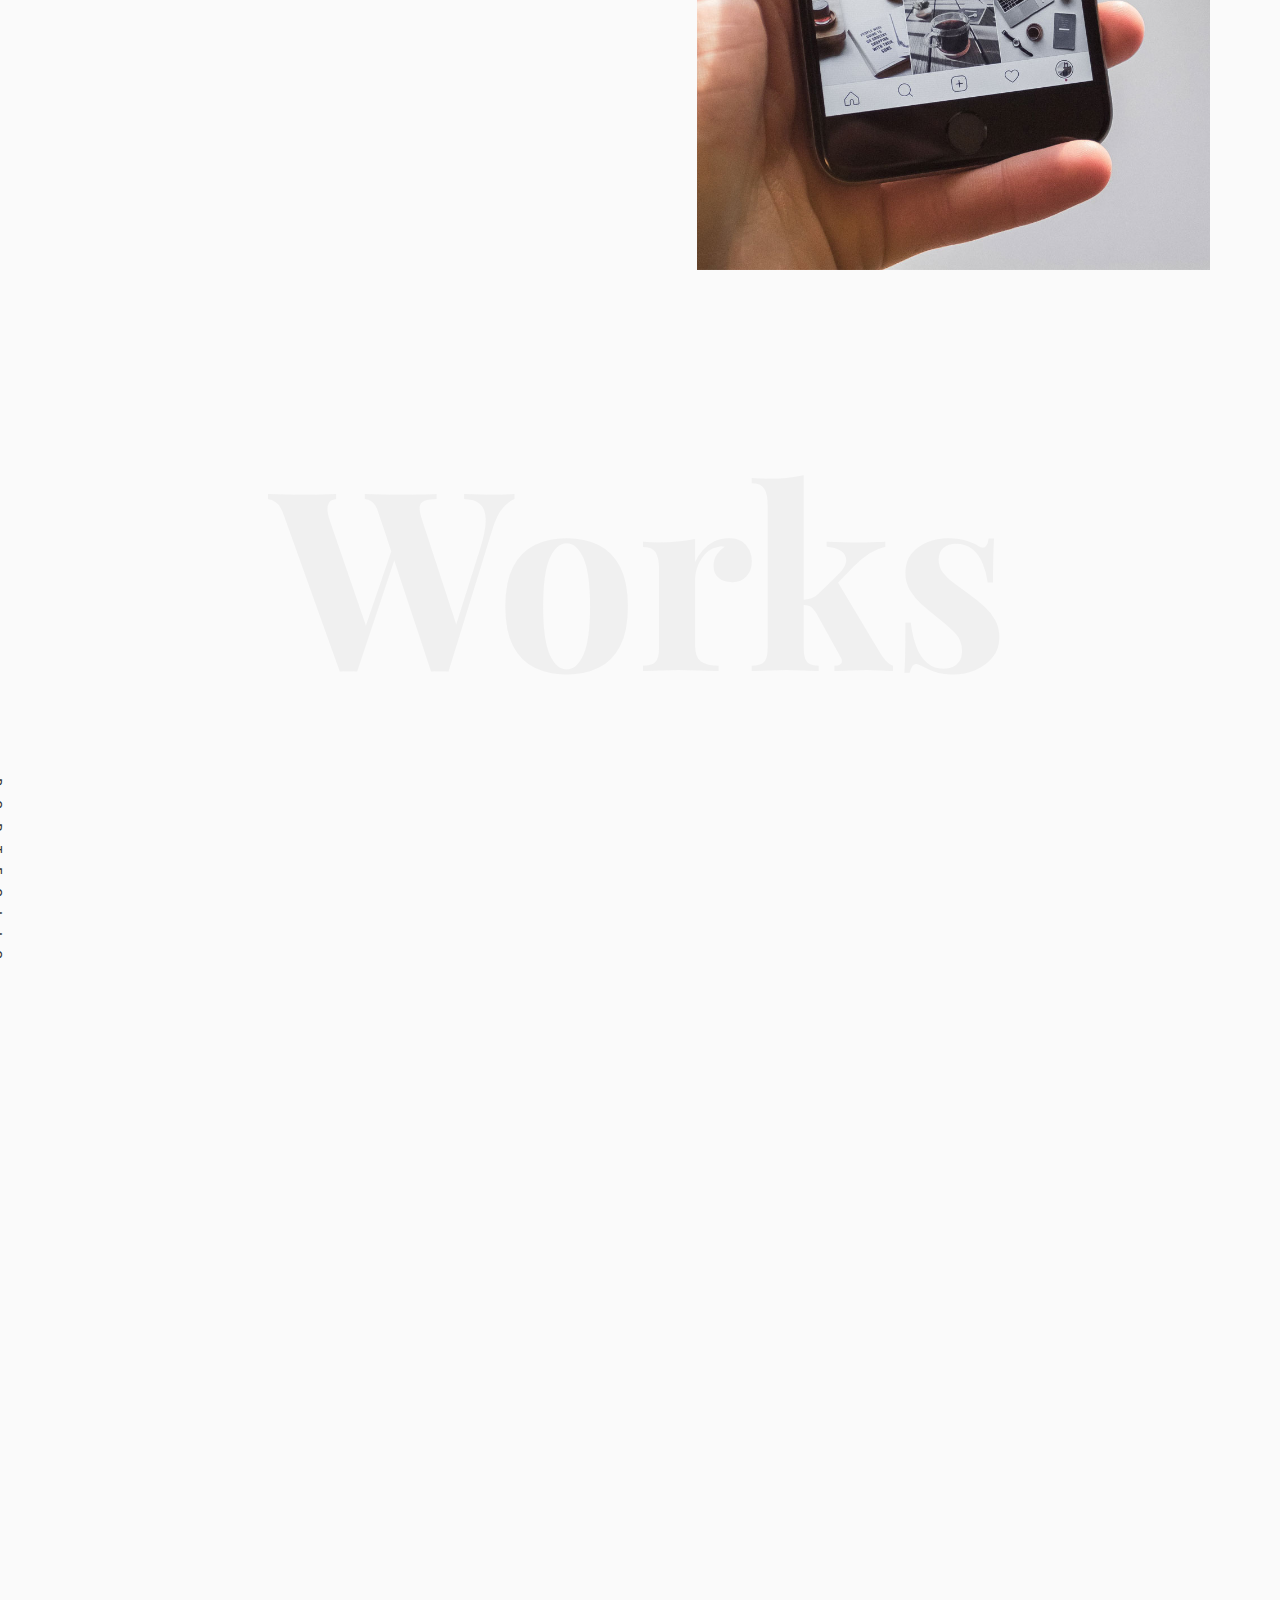
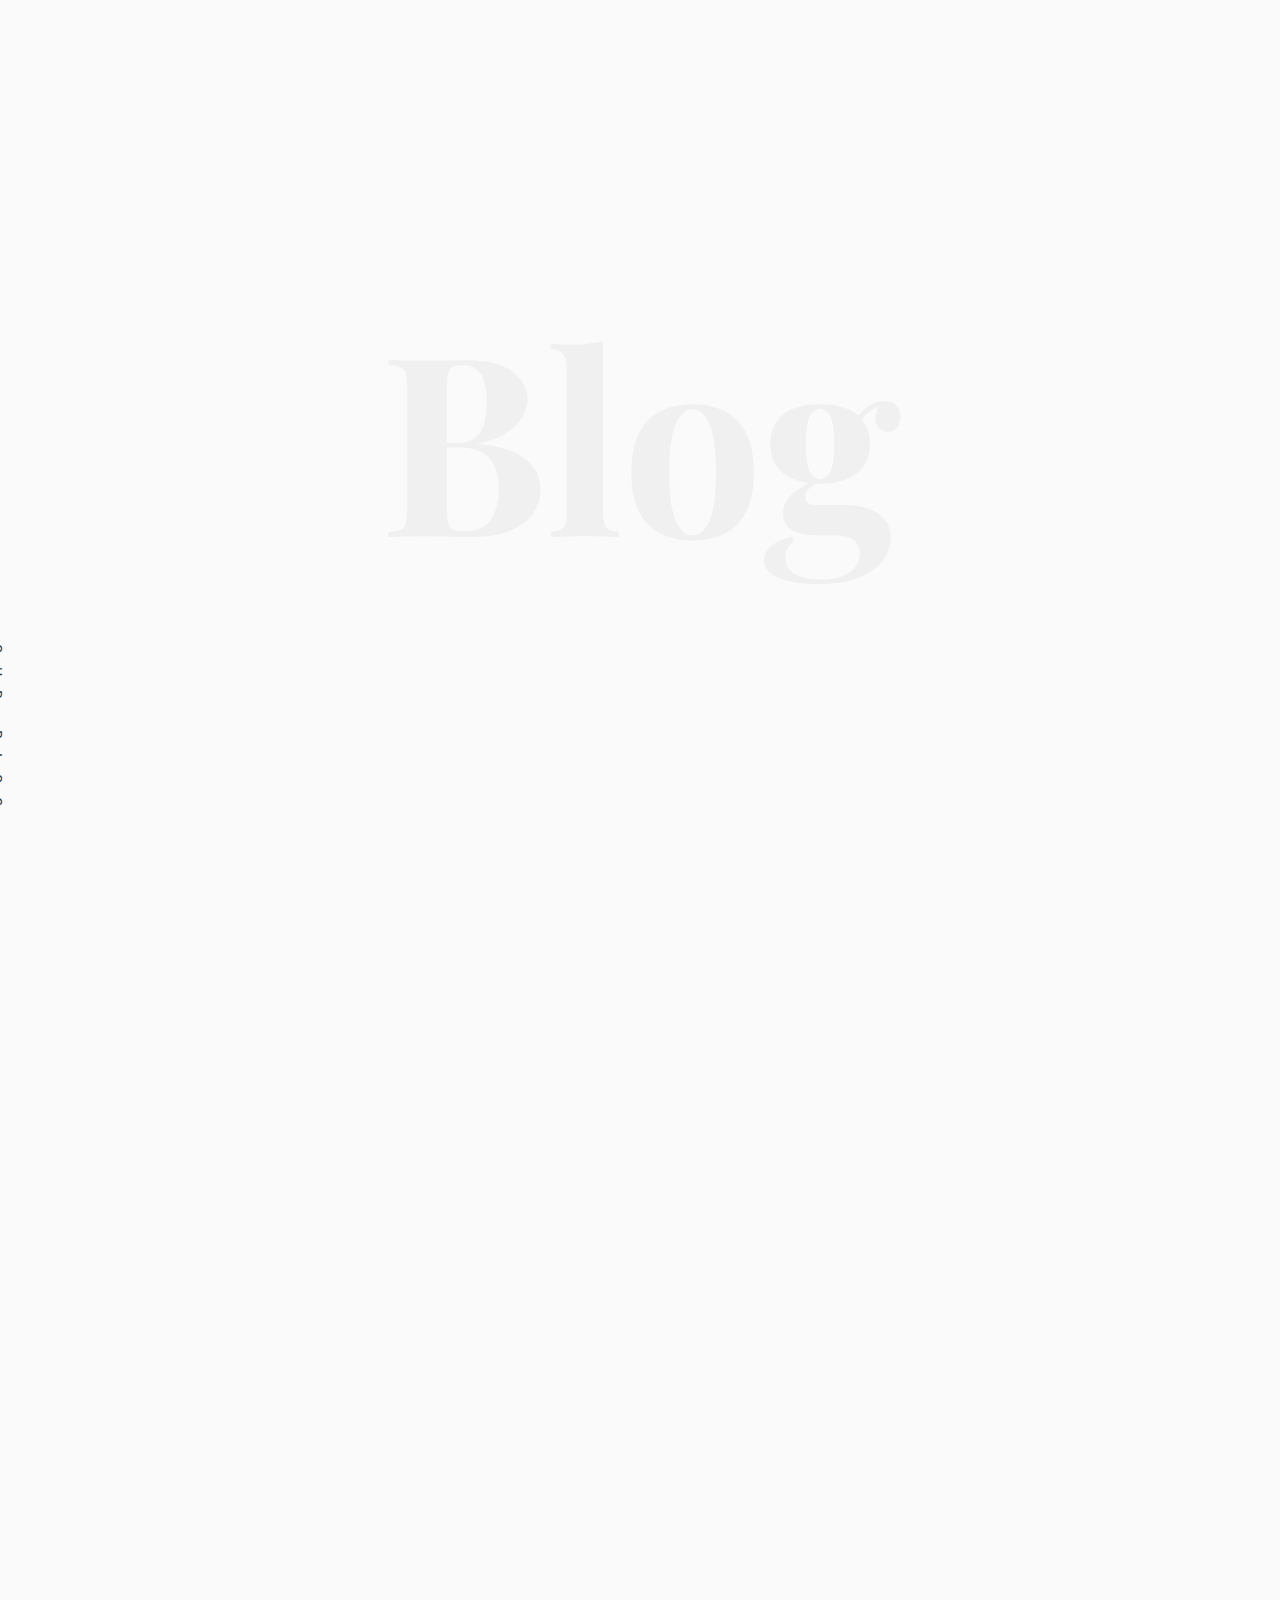
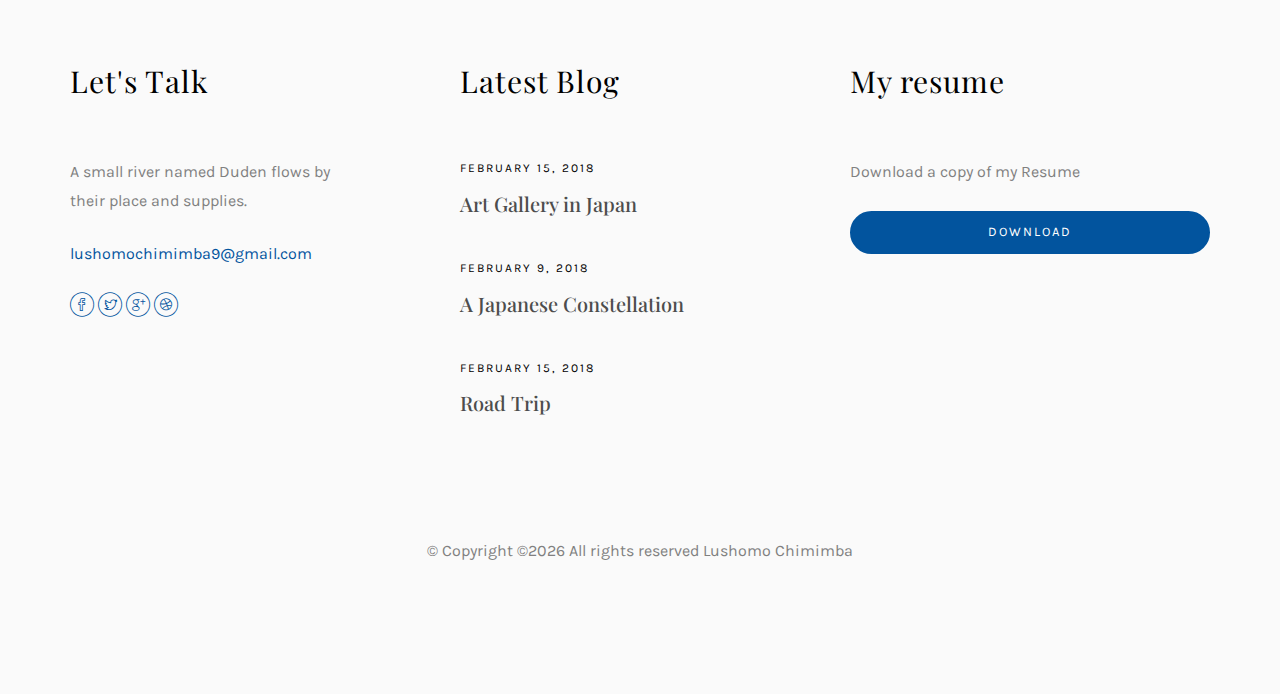
==== commit b72359e6: "added download resume" ====
--- a/index.html
+++ b/index.html
@@ -206,6 +206,8 @@
 											<ul>
 												<li>Photography</li>
 												<li>photo editing</li>
+                        <li>computer network management</li>
+                        <li>Micro soft applications(WORD, ACCESS, EXCEL, POWER POINT etc)</li>
 											</ul>
 										</div>
 									</div>
@@ -488,12 +490,14 @@
 							</div>
 						</div>
 						<div class="col-md-4 col-pb-sm">
-							<h2>Newsletter</h2>
-							<p>A small river named Duden flows by their place and supplies it with the necessary regelialia</p>
+							<h2>My resume</h2>
+							<p>Download a copy of my Resume</p>
 							<div class="subscribe text-center">
 								<div class="form-group">
-									<input type="text" class="form-control text-center" placeholder="Enter Email address">
-									<input type="submit" value="Subscribe" class="btn btn-primary btn-custom">
+									<!-- <input type="text" class="form-control text-center" placeholder="Enter Email address"> -->
+                  <a href="Documents\Lushomo_Resume.pdf" download> 
+									<input type="submit" value="Download" class="btn btn-primary btn-custom">
+                  </a>
 								</div>
 							</div>
 						</div>
